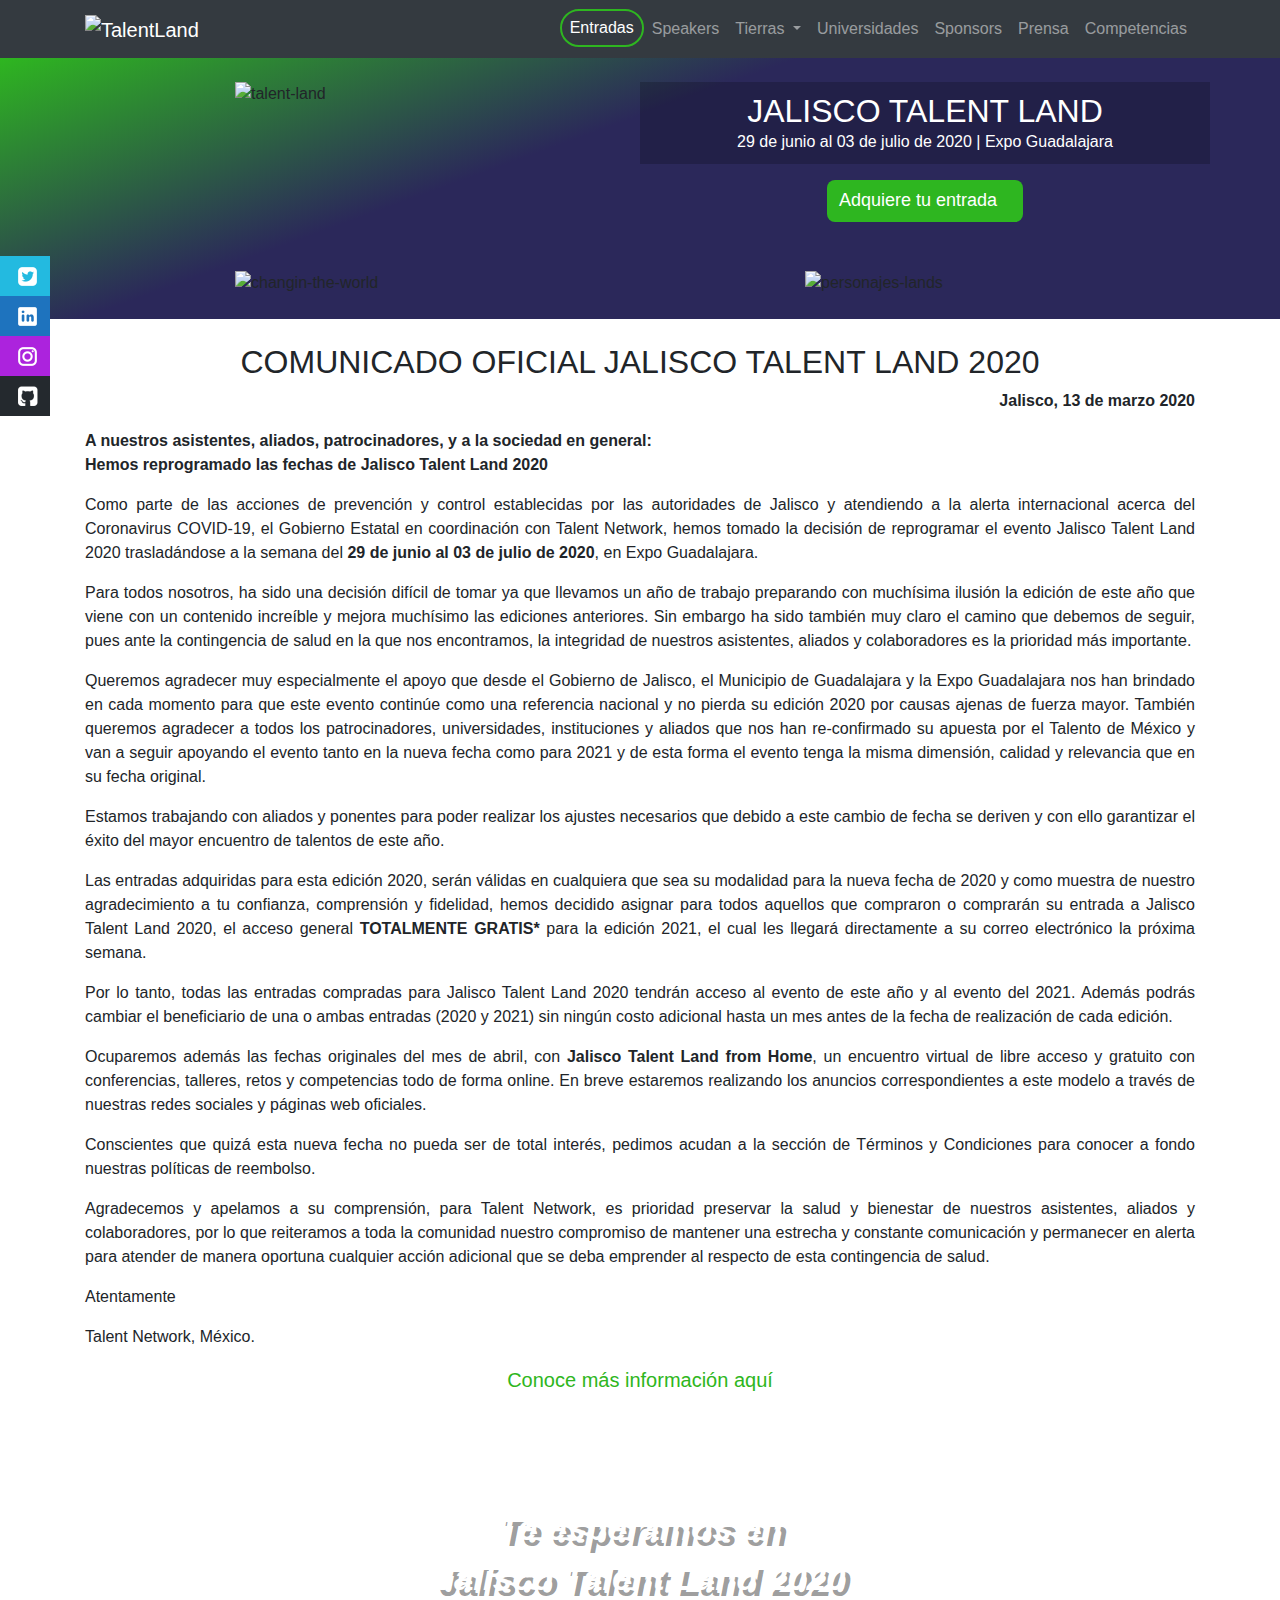
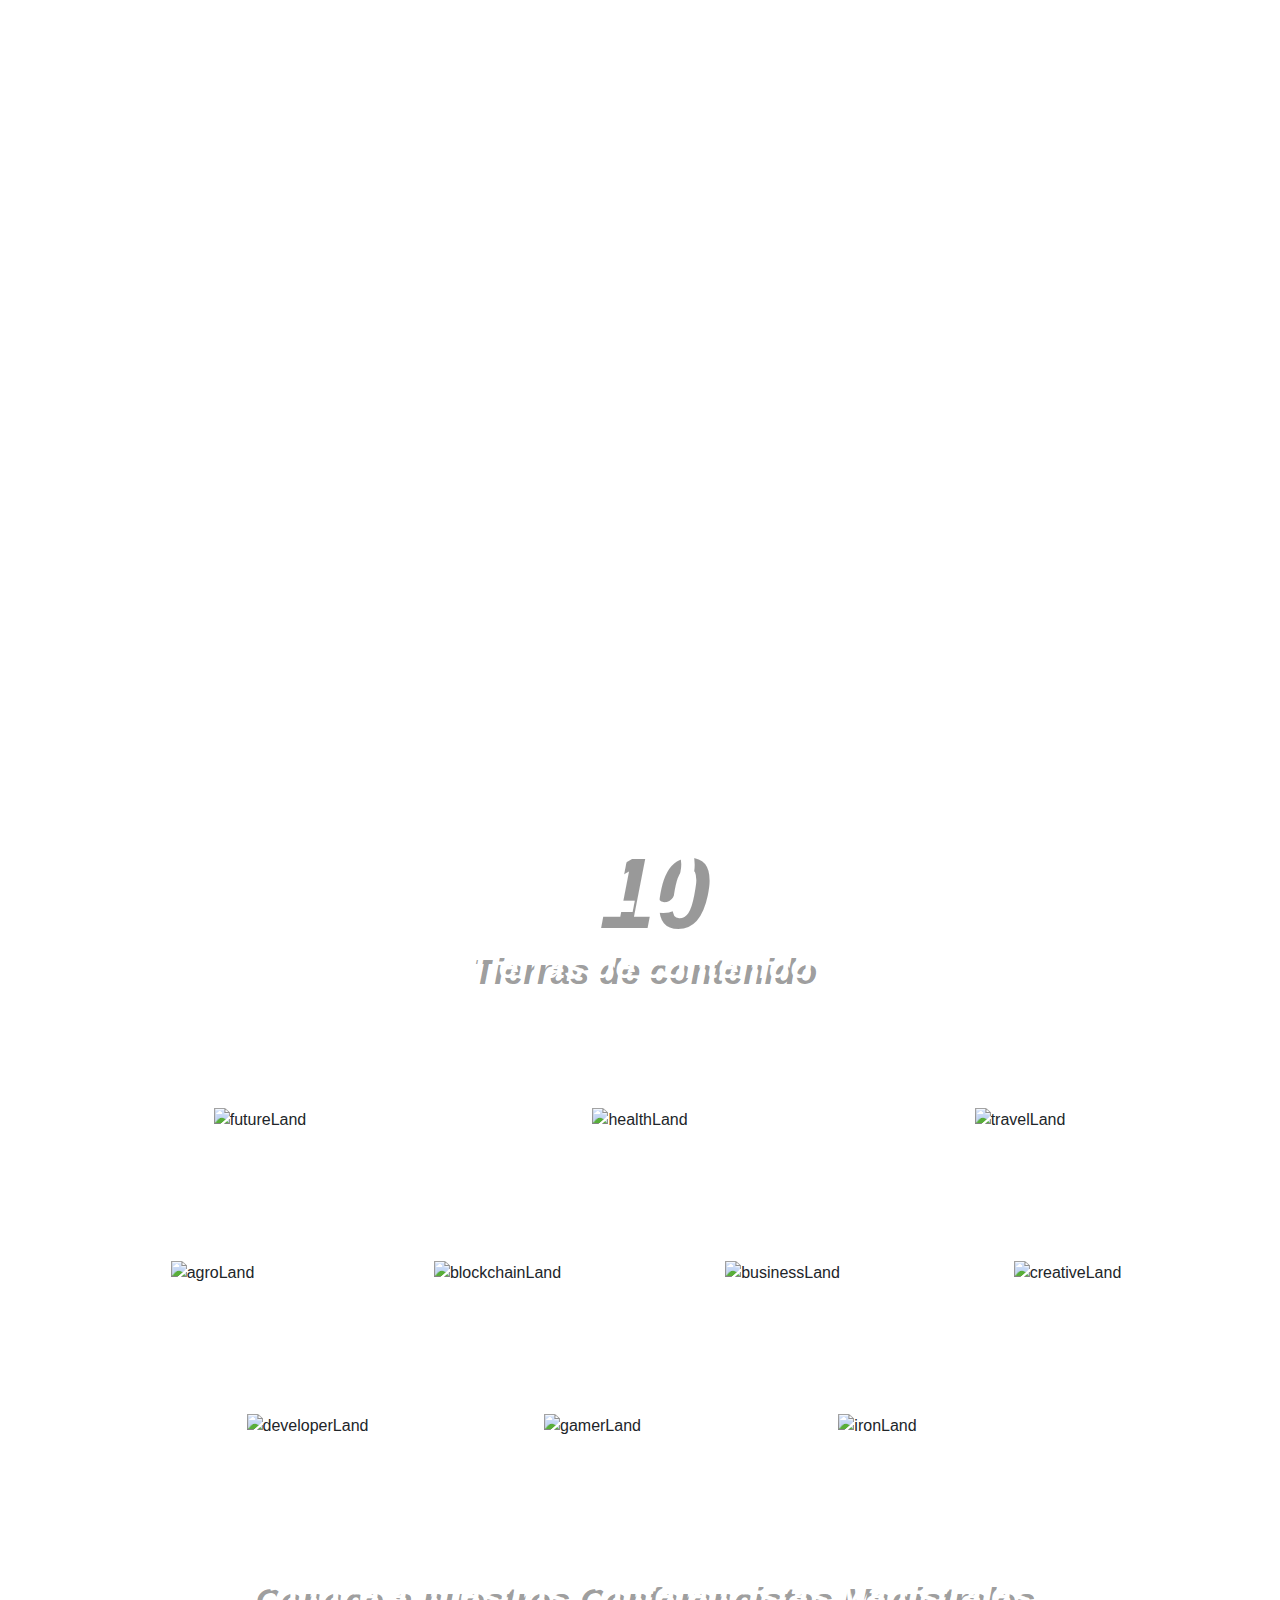
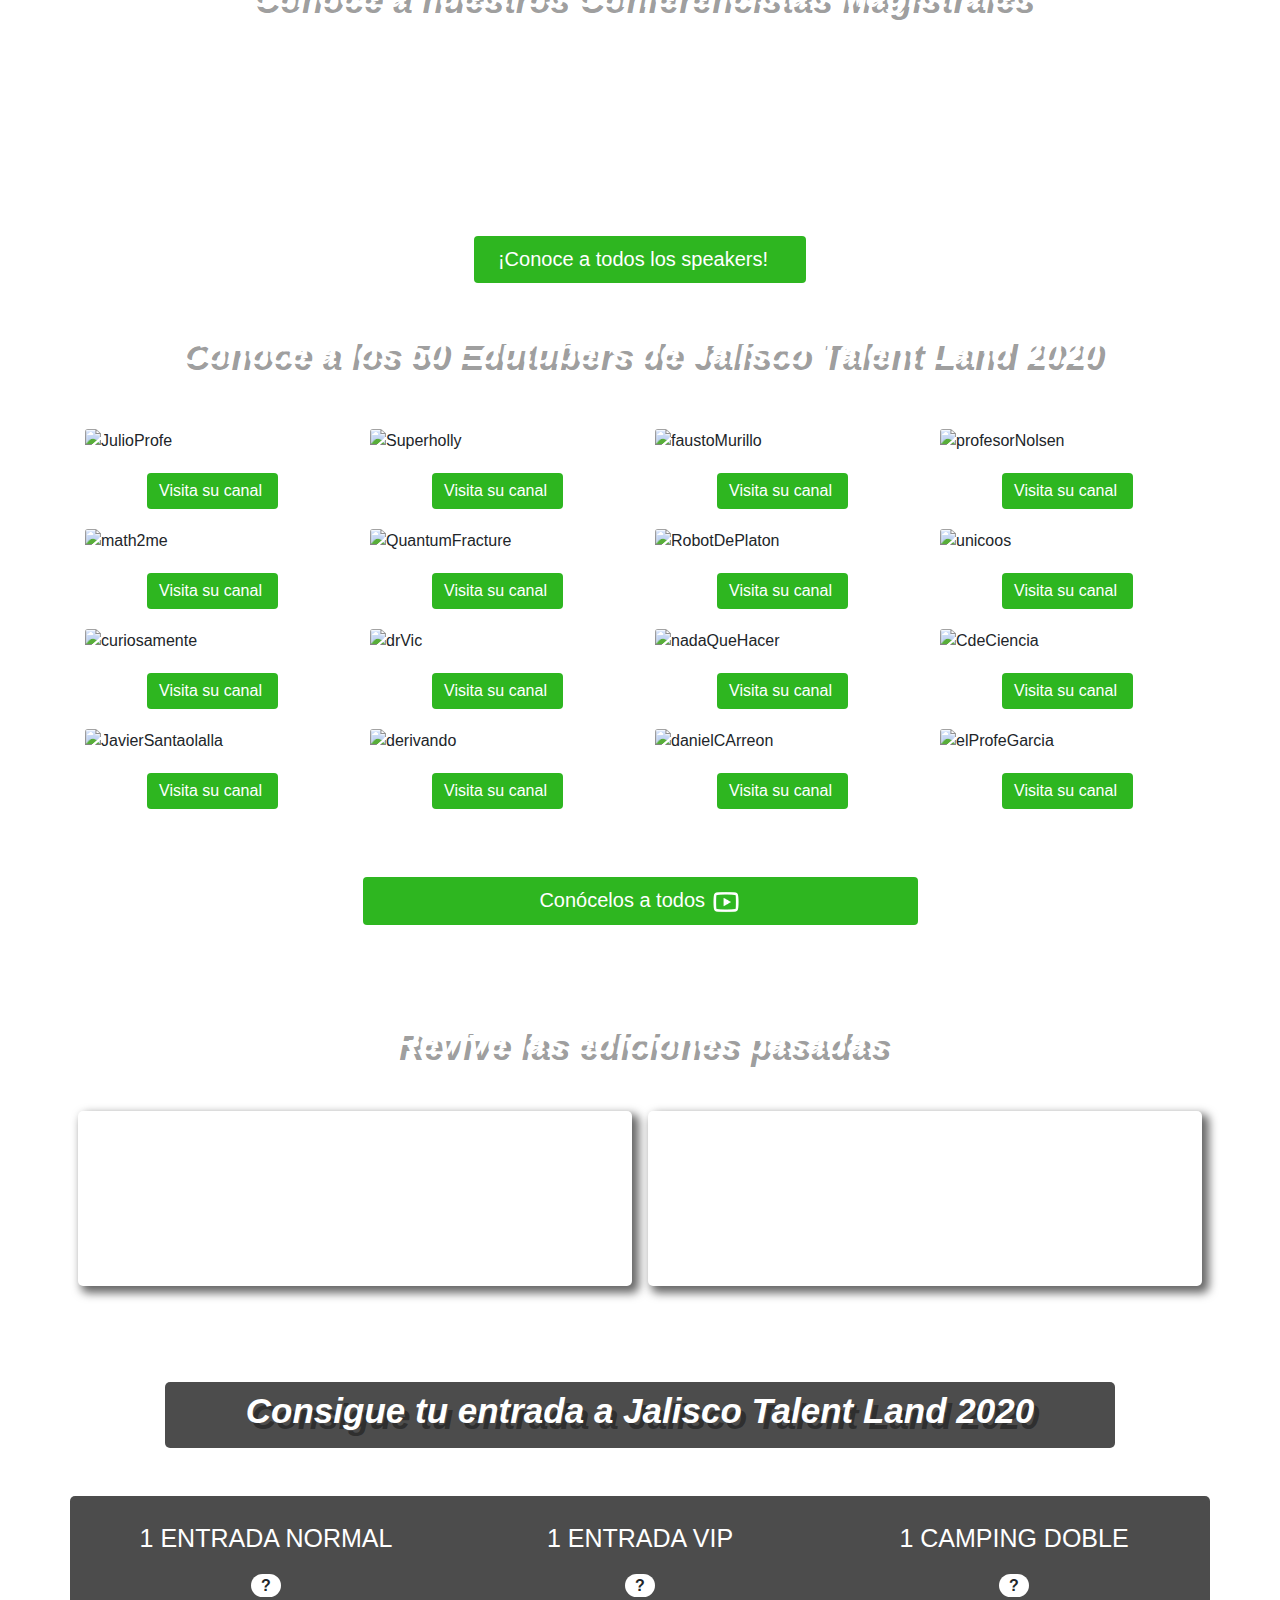
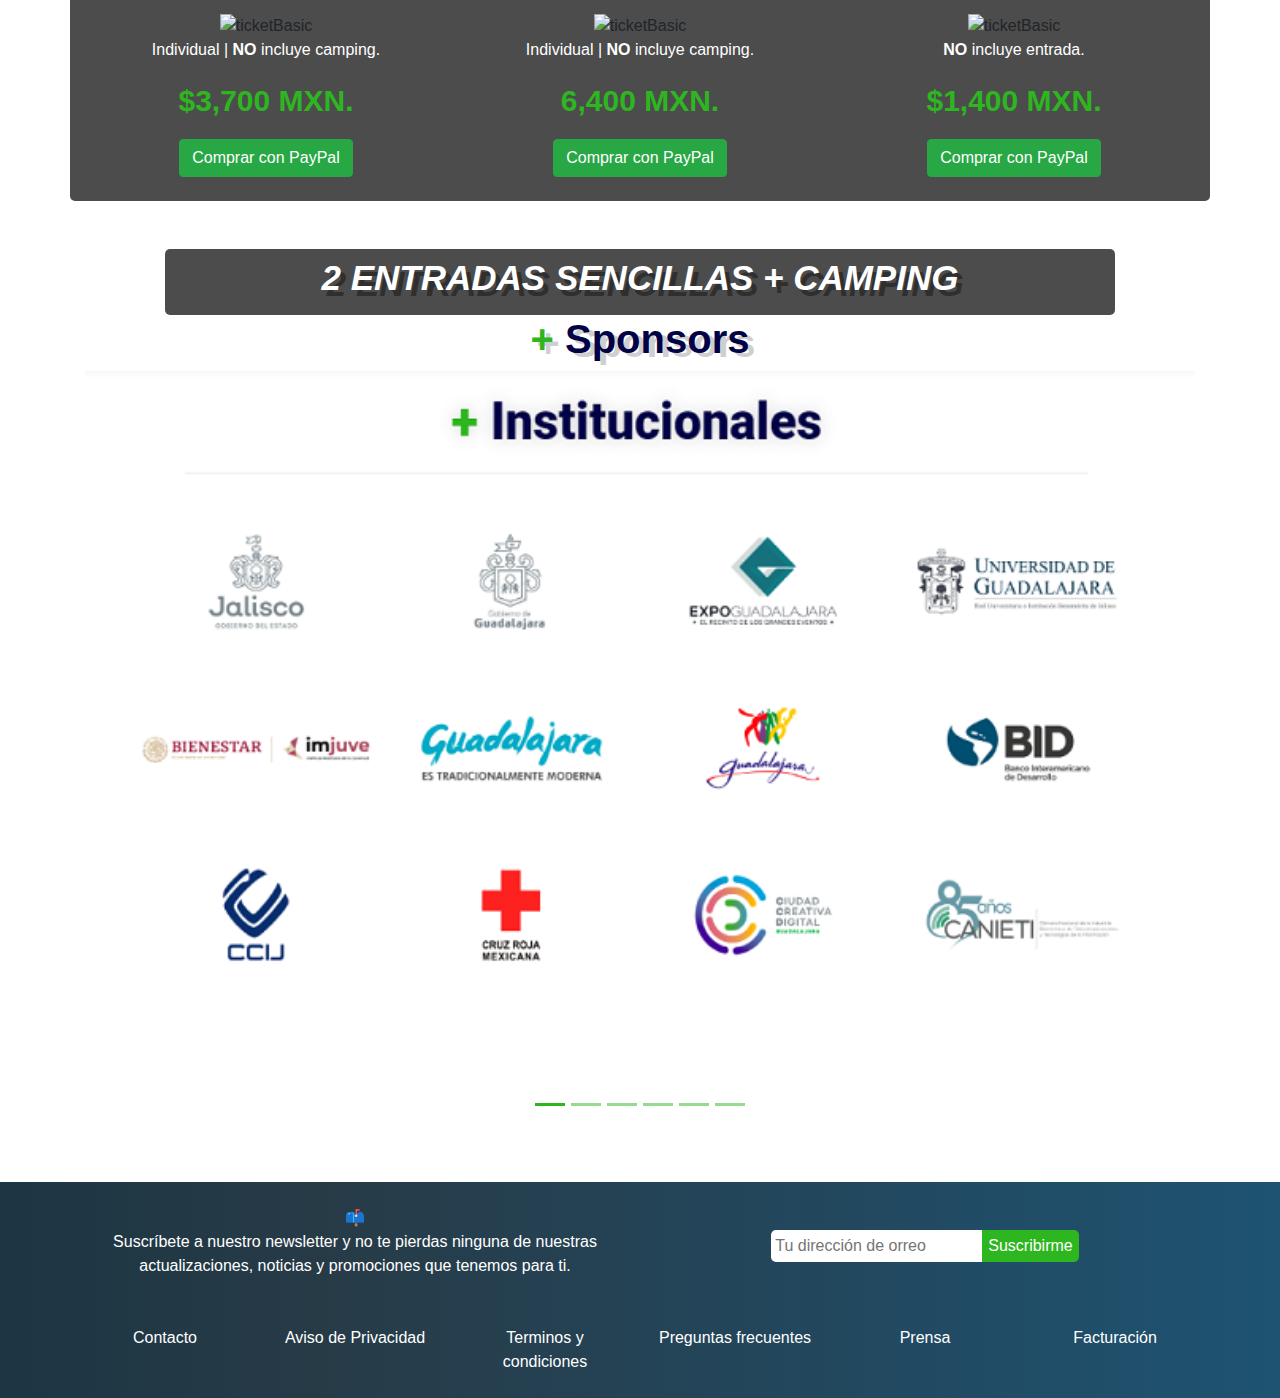
==== index.html @ e3908066 "agregando tooltip para mostrar detalles en las entradas" ====
<!doctype html>
<html lang="en">
    <head>
        <!-- Required meta tags -->
        <meta charset="utf-8">
        <meta name="viewport" content="width=device-width, initial-scale=1, shrink-to-fit=no">

        <!-- Bootstrap CSS -->
        <link rel="stylesheet" href="https://stackpath.bootstrapcdn.com/bootstrap/4.4.1/css/bootstrap.min.css" integrity="sha384-Vkoo8x4CGsO3+Hhxv8T/Q5PaXtkKtu6ug5TOeNV6gBiFeWPGFN9MuhOf23Q9Ifjh" crossorigin="anonymous">
        <link rel="stylesheet" href="./index.css">
        <link rel="icon" type="icon" href="https://www.talent-land.mx/wp-content/uploads/2019/01/favicon.png">
        <title>Talent Land</title>
    </head>
    <body>
        <!-- Header -->
        <nav class="navbar navbar-expand-lg navbar-dark bg-dark sticky-top" id="header">
            <div class="container">
                <a class="navbar-brand" href="#">
                    <img src="https://www.talent-land.mx/wp-content/uploads/2019/12/cl2019-jalisco-talent-land-2020-logo-03-350x148.png" alt="TalentLand">
                </a>
                <button class="navbar-toggler" type="button" data-toggle="collapse" data-target="#navbarSupportedContent" aria-controls="navbarSupportedContent" aria-expanded="false" aria-label="Toggle navigation">
                  <span class="navbar-toggler-icon"></span>
                </button>
              
                <div class="collapse navbar-collapse" id="navbarSupportedContent">
                    <ul class="navbar-nav ml-auto">
                        <li class="nav-item active">
                          <a class="nav-link txtEntradas" href="#comprarTickets">Entradas</a>
                        </li>
                        <li class="nav-item">
                          <a class="nav-link" href="#speakers">Speakers</a>
                        </li>
                        <li class="nav-item dropdown">
                            <a class="nav-link dropdown-toggle menuTierras" href="#tierrasContenido">
                              Tierras
                            </a>
                            <div class="dropdown-menu submenuTierras" aria-labelledby="navbarDropdown">
                              <a class="dropdown-item" href="#">Future Land</a>
                              <a class="dropdown-item" href="#">Health Land</a>
                              <a class="dropdown-item" href="#">Travel Land</a>
                              <a class="dropdown-item" href="#">Agro Land</a>
                              <a class="dropdown-item" href="#">Blockchain Land</a>
                              <a class="dropdown-item" href="#">Business Land</a>
                              <a class="dropdown-item" href="#">Creative Land</a>
                              <a class="dropdown-item" href="#">Developer Land</a>
                              <a class="dropdown-item" href="#">Gamer Land</a>
                              <a class="dropdown-item" href="#">Iron Land</a>
                            </div>
                        </li>
                        <li class="nav-item">
                            <a class="nav-link" href="#">Universidades</a>
                        </li>
                        <li class="nav-item">
                            <a class="nav-link" href="#sponsorsContainer">Sponsors</a>
                        </li>
                        <li class="nav-item">
                            <a class="nav-link" href="#">Prensa</a>
                        </li>
                        <li class="nav-item">
                            <a class="nav-link" href="#">Competencias</a>
                        </li>
                  </ul>
                </div>
            </div>
        </nav>
        <!-- /Header -->
        
        <!-- Entrada -->
        <section class="entrada">
            <div class="container">
                <div class="row py-4">
                    <div class="col 12 col-sm-12 col-md-12 col-lg-6">
                        <div class="col w-50 mx-auto">
                            <img class="w-100 imgTransform" src="https://www.talent-land.mx/wp-content/uploads/2019/12/cl2019-jalisco-talent-land-2020-logo-03-350x148.png" alt="talent-land">
                        </div>
                    </div>
                    <div class="col-sm-12 col-md-12 col-lg-6">
                        <div class="row">
                            <div class="col talentRow">
                                <h2 class="txtFooter">JALISCO TALENT LAND</h2>
                                <P class="txtFooter">29 de junio al 03 de julio de 2020 | Expo Guadalajara</P>
                            </div>
                        </div>
                        <div class="row w-100 pt-3 m-0">
                            <div class="col w-100 text-center">
                                <a href="#comprarTickets" class="btn btn-success btnVisitChanel getTicket">
                                    Adquiere tu entrada<img src="./src/icons/ticket.png" class="btnIcon ticketIcon ml-n3" alt="ticketIcon">
                                </a>
                            </div>
                        </div>
                    </div>
                </div>
                <div class="row py-4">
                    <div class="col-6">
                        <div class="col w-50 mx-auto">
                            <img class="w-100 imgTransform" src="https://www.talent-land.mx/wp-content/uploads/2020/01/tl2020-home-banner-enero-changing-the-world-01.png" alt="changin-the-world">
                        </div>
                    </div>
                    <div class="col-6 mx-auto">
                        <div class="col w-50 mx-auto">
                            <img class="w-100 imgTransform" src="https://www.talent-land.mx/wp-content/uploads/2020/01/tl2020-home-banner-enero-personajes-lands-01.png" alt="personajes-lands">
                        </div>
                    </div>
                </div>
            </div>
        </section>
        <!-- /Entrada -->
        
        <!-- Comunicado -->
        <section class="container">
            <div class="row">
                <div class="col py-4">
                    <h2 class="text-center">COMUNICADO OFICIAL JALISCO TALENT LAND 2020</h2>
                    <p class="text-right"><strong>Jalisco, 13 de marzo 2020</strong></p>
                    <p>
                        <strong>A nuestros asistentes, aliados, patrocinadores, y a la sociedad en general:</strong><br>
                        <strong>Hemos reprogramado las fechas de Jalisco Talent Land 2020</strong>
                    </p>
                    <p class="text-justify">
                        Como parte de las acciones de prevención y control establecidas por las autoridades de Jalisco y atendiendo a la alerta internacional acerca del Coronavirus COVID-19, el Gobierno Estatal en coordinación con Talent Network, hemos tomado la decisión de reprogramar el evento Jalisco Talent Land 2020 trasladándose a la semana del <strong>29 de junio al 03 de julio de 2020</strong>, en Expo Guadalajara.
                    </p>
                    <p class="text-justify">
                        Para todos nosotros, ha sido una decisión difícil de tomar ya que llevamos un año de trabajo preparando con muchísima ilusión la edición de este año que viene con un contenido increíble y mejora muchísimo las ediciones anteriores. Sin embargo ha sido también muy claro el camino que debemos de seguir, pues ante la contingencia de salud en la que nos encontramos, la integridad de nuestros asistentes, aliados y colaboradores es la prioridad más importante.
                    </p>
                    <p class="text-justify">
                        Queremos agradecer muy especialmente el apoyo que desde el Gobierno de Jalisco, el Municipio de Guadalajara y la Expo Guadalajara nos han brindado en cada momento para que este evento continúe como una referencia nacional y no pierda su edición 2020 por causas ajenas de fuerza mayor. También queremos agradecer a todos los patrocinadores, universidades, instituciones y aliados que nos han re-confirmado su apuesta por el Talento de México y van a seguir apoyando el evento tanto en la nueva fecha como para 2021 y de esta forma el evento tenga la misma dimensión, calidad y relevancia que en su fecha original.
                    </p>
                    <p class="text-justify">
                        Estamos trabajando con aliados y ponentes para poder realizar los ajustes necesarios que debido a este cambio de fecha se deriven y con ello garantizar el éxito del mayor encuentro de talentos de este año.
                    </p>
                    <p class="text-justify">Las entradas adquiridas para esta edición 2020, serán válidas en cualquiera que sea su modalidad para la nueva fecha de 2020 y como muestra de nuestro agradecimiento a tu confianza, comprensión y fidelidad, hemos decidido asignar para todos aquellos que compraron o comprarán su entrada a Jalisco Talent Land 2020, el acceso general <strong>TOTALMENTE GRATIS*</strong> para la edición 2021, el cual les llegará directamente a su correo electrónico la próxima semana.</p>
                    <p class="text-justify">
                        Por lo tanto, todas las entradas compradas para Jalisco Talent Land 2020 tendrán acceso al evento de este año y al evento del 2021. Además podrás cambiar el beneficiario de una o ambas entradas (2020 y 2021) sin ningún costo adicional hasta un mes antes de la fecha de realización de cada edición.
                    </p>
                    <p class="text-justify">
                        Ocuparemos además las fechas originales del mes de abril, con <strong>Jalisco Talent Land from Home</strong>, un encuentro virtual de libre acceso y gratuito con conferencias, talleres, retos y competencias todo de forma online. En breve estaremos realizando los anuncios correspondientes a este modelo a través de nuestras redes sociales y páginas web oficiales.
                    </p>
                    <p class="text-justify">
                        Conscientes que quizá esta nueva fecha no pueda ser de total interés, pedimos acudan a la sección de Términos y Condiciones para conocer a fondo nuestras políticas de reembolso.
                    </p>
                    <p class="text-justify">
                        Agradecemos y apelamos a su comprensión, para Talent Network, es prioridad preservar la salud y bienestar de nuestros asistentes, aliados y colaboradores, por lo que reiteramos a toda la comunidad nuestro compromiso de mantener una estrecha y constante comunicación y permanecer en alerta para atender de manera oportuna cualquier acción adicional que se deba emprender al respecto de esta contingencia de salud.
                    </p>
                    <p>Atentamente</p>
                    <p>Talent Network, México.</p>
                    <p class="text-center"><a class="infoComunicado" href="#">Conoce más información aquí</a></p>
                </div>
            </div>
        </section>
        <!-- /Comunicado -->
        
        <!---------------------------- Principal ---------------------------->
        <div class="main">

            <!-- Te esperamos -->
            <section id="teEsperamos" class="container my-4">
                <div class="row">
                    <div class="col py-5 text-center">
                        <h2 class="secondTitle">Te esperamos en</h2>
                        <h2 class="secondTitle">Jalisco Talent Land 2020</h2>
                    </div>
                </div>

                <div class="row">
                    <div class="col-12 col-md-12 col-lg-10 offset-lg-1">
                        <div class="embed-responsive embed-responsive-4by3">
                            <iframe class="embed-responsive-item" src="http://www.youtube.com/embed/xfuaPQOIZ_Q" allowfullscreen></iframe>
                        </div>
                    </div>
                </div>
            </section>
            <!-- /Te esperamos -->

            <!-- Tierras de contenido -->
            <section id="tierrasContenido" class="container my-4">
                <div class="row">
                    <div class="col py-5 text-center">
                        <h2 class="secondTitle titleBig">10</h2>
                        <h2 class="secondTitle">Tierras de contenido</h2>
                    </div>
                </div>

                <div class="row py-5">
                    <div class="col-12 col-md-12 col-lg-4 text-center my-3">
                        <img src="https://www.talent-land.mx/wp-content/uploads/2019/10/tl2020-home-land-future-b-210x310-2.png" alt="futureLand">
                    </div>
                    <div class="col-12 col-md-12 col-lg-4 text-center my-3">
                        <img src="https://www.talent-land.mx/wp-content/uploads/2019/07/tl2020-home-land-health-b-270x400.png" alt="healthLand">
                    </div>
                    <div class="col-12 col-md-12 col-lg-4 text-center my-3">
                        <img src="https://www.talent-land.mx/wp-content/uploads/2020/01/tl2020-home-land-travel-b-270x400-1.png" alt="travelLand">
                    </div>
                </div>
                <div class="row py-5">
                    <div class="col-6 col-md-4 offset-md-1 col-lg-3 offset-lg-0 text-center my-3">
                        <img class="w-100" src="https://www.talent-land.mx/wp-content/uploads/2019/07/tl2020-home-land-agro-B-210x310.png" alt="agroLand">
                    </div>
                    <div class="col-6 col-md-4 offset-md-1 col-lg-3 offset-lg-0 text-center my-3">
                        <img class="w-100" src="https://www.talent-land.mx/wp-content/uploads/2019/07/tl2020-home-land-blockchain-b-210x310.png" alt="blockchainLand">
                    </div>
                    <div class="col-6 col-md-4 offset-md-1 col-lg-3 offset-lg-0 text-center my-3">
                        <img class="w-100" src="https://www.talent-land.mx/wp-content/uploads/2019/07/tl2020-home-land-business-b-210x310.png" alt="businessLand">
                    </div>
                    <div class="col-6 col-md-4 offset-md-1 col-lg-3 offset-lg-0 text-center my-3">
                        <img class="w-100" src="https://www.talent-land.mx/wp-content/uploads/2019/07/tl2020-home-land-creative-b-210x310.png" alt="creativeLand">
                    </div>
                </div>
                <div class="row py-5">
                    <div class="col-6 col-md-4 col-lg-3 offset-lg-1 text-center my-3">
                        <img class="w-100" src="https://www.talent-land.mx/wp-content/uploads/2019/07/tl2020-home-land-developer-b-210x310.png" alt="developerLand">
                    </div>
                    <div class="col-6 col-md-4 col-lg-3 text-center my-3">
                        <img class="w-100" src="https://www.talent-land.mx/wp-content/uploads/2019/07/tl2020-home-land-gamer-b-210x310.png" alt="gamerLand">
                    </div>
                    <div class="col-6 col-md-4 col-lg-3 text-center my-3">
                        <img class="w-100" src="https://www.talent-land.mx/wp-content/uploads/2019/11/tl2020-home-land-iron-b-210x310-02.png" alt="ironLand">
                    </div>
                </div>
            </section>
            <!-- /Tierras de contenido -->

            <!-- Speakers -->
            <section id="speakers" class="container my-4">
                <!-- Conferencistas Magistrales -->
                <div class="row">
                    <div class="col py-5 text-center">
                        <h2 class="secondTitle">Conoce a nuestros Conferencistas Magistrales</h2>
                    </div>
                </div>

                <div class="row">
                    <div class="col-6 col-md-6 col-lg-3">
                        <div class="card bg-transparent border-0 text-center">
                            <a href="./src/speakers/javier-garcia-iza.html">
                                <img src="https://www.talent-land.mx/wp-content/uploads/2020/03/tl2020-speaker-main-javier-garcia-iza-350x350.jpg" class="card-img-top" alt="">
                            </a>
                            <div class="card-body pt-1 pb-4">
                                <a href="./src/speakers/javier-garcia-iza.html" class="titleSpeaker">Javier García Iza</a>
                            </div>
                        </div>
                    </div>

                    <div class="col-6 col-md-6 col-lg-3">
                        <div class="card bg-transparent border-0 text-center">
                            <a href="./src/speakers/maria-ariza.html">
                                <img src="https://www.talent-land.mx/wp-content/uploads/2020/03/tl2020-speaker-main-maria-ariza-350x350.jpg" class="card-img-top" alt="">
                            </a>
                            <div class="card-body pt-1 pb-4">
                                <a href="./src/speakers/maria-ariza.html" class="titleSpeaker">María Ariza</a>
                            </div>
                        </div>                        
                    </div>
                    
                    <div class="col-6 col-md-6 col-lg-3">
                        <div class="card bg-transparent border-0 text-center">
                            <a href="./src/speakers/fidel-vaca.html">
                                <img src="https://www.talent-land.mx/wp-content/uploads/2020/03/tl2020-speaker-main-fidel-vaca-350x350.jpg" class="card-img-top" alt="">
                            </a>
                            <div class="card-body pt-1 pb-4">
                                <a href="./src/speakers/fidel-vaca.html" class="titleSpeaker">Fidel Vaca</a>
                            </div>
                        </div>                        
                    </div>
                    
                    <div class="col-6 col-md-6 col-lg-3">
                        <div class="card bg-transparent border-0 text-center">
                            <a href="./src/speakers/fredy-vega.html">
                                <img src="https://www.talent-land.mx/wp-content/uploads/2020/03/tl2020-speaker-main-freddy-vega-350x350.jpg" class="card-img-top" alt="">
                            </a>
                            <div class="card-body pt-1 pb-4">
                                <a href="./src/speakers/fredy-vega.html" class="titleSpeaker">Freddy Vega</a>
                            </div>
                        </div>    
                    </div>
                </div>

                <div class="row">
                    <div class="col-6 col-md-6 col-lg-3">
                        <div class="card bg-transparent border-0 text-center">
                            <a href="./src/speakers/karla-gongora.html">
                                <img src="https://www.talent-land.mx/wp-content/uploads/2020/03/tl2020-speaker-main-karla-gongora-350x350.jpg" class="card-img-top" alt="">
                            </a>
                            <div class="card-body pt-1 pb-4">
                                <a href="./src/speakers/karla-gongora.html" class="titleSpeaker">Karla Góngora</a>
                            </div>
                        </div>
                    </div>

                    <div class="col-6 col-md-6 col-lg-3">
                        <div class="card bg-transparent border-0 text-center">
                            <a href="./src/speakers/luisito-comunica.html">
                                <img src="https://www.talent-land.mx/wp-content/uploads/2020/02/tl2020-speaker-main-luisito-comunica-03-350x350.jpg" class="card-img-top" alt="">
                            </a>
                            <div class="card-body pt-1 pb-4">
                                <a href="./src/speakers/luisito-comunica.html" class="titleSpeaker">Luisito Comunica</a>
                            </div>
                        </div>                        
                    </div>
                    
                    <div class="col-6 col-md-6 col-lg-3">
                        <div class="card bg-transparent border-0 text-center">
                            <a href="./src/speakers/diana-davila.html">
                                <img src="https://www.talent-land.mx/wp-content/uploads/2020/02/tl2020-speaker-main-diana-davila-350x350.jpg" class="card-img-top" alt="">
                            </a>
                            <div class="card-body pt-1 pb-4">
                                <a href="./src/speakers/diana-davila.html" class="titleSpeaker">Diana Dávila</a>
                            </div>
                        </div>                        
                    </div>
                    
                    <div class="col-6 col-md-6 col-lg-3">
                        <div class="card bg-transparent border-0 text-center">
                            <a href="./src/speakers/asier-arranz.html">
                                <img src="https://www.talent-land.mx/wp-content/uploads/2020/02/tl2020-speaker-main-asier-arranz-350x350.jpg" class="card-img-top" alt="">
                            </a>
                            <div class="card-body pt-1 pb-4">
                                <a href="./src/speakers/asier-arranz.html" class="titleSpeaker">Asier Arranz</a>
                            </div>
                        </div>    
                    </div>
                </div>

                <div class="row">
                    <div class="col text-center">
                        <a href="#speaker" class="btn btn-success px-4 py-2 btnVisitChanel titleSpeaker">
                            ¡Conoce a todos los speakers!<img src="./src/icons/micro.png" class="speakerIcon btnIcon ml-n3" alt="MicrophoneIcon">
                        </a>
                    </div>
                </div>
                <!-- /Conferencistas Magistrales -->
                
                <!-- Edutubers -->
                <div class="row">
                    <div class="col py-5 text-center">
                        <h2 class="secondTitle">Conoce a los 50 Edutubers de Jalisco Talent Land 2020</h2>
                    </div>
                </div>

                <div class="row">
                    <div class="col-6 col-md-6 col-lg-3">
                        <div class="card border-0 bg-transparent">
                            <img src="https://www.talent-land.mx/wp-content/uploads/2019/12/tl2020-home-edutubers-julioprofe-03-350x350.png" class="card-img-top" alt="JulioProfe">
                            <div class="card-body text-center">
                                <a href="#" class="btn btn-success btnVisitChanel">
                                    Visita su canal<img src="./src/icons/play.png" class="btnIcon playIcon ml-n3" alt="btnIcon">
                                </a>
                            </div>
                        </div>
                    </div>

                    <div class="col-6 col-md-6 col-lg-3">
                        <div class="card border-0 bg-transparent">
                            <img src="https://www.talent-land.mx/wp-content/uploads/2020/01/tl2020-home-edutubers-superholly-350x350.png" class="card-img-top" alt="Superholly">
                            <div class="card-body text-center">
                                <a href="#" class="btn btn-success btnVisitChanel">
                                    Visita su canal<img src="./src/icons/play.png" class="btnIcon playIcon ml-n3" alt="btnIcon">
                                </a>
                            </div>
                        </div>
                    </div>

                    <div class="col-6 col-md-6 col-lg-3">
                        <div class="card border-0 bg-transparent">
                            <img src="https://www.talent-land.mx/wp-content/uploads/2019/12/tl2020-home-edutubers-profesor-fausto-murillo-350x350.png" class="card-img-top" alt="faustoMurillo">
                            <div class="card-body text-center">
                                <a href="#" class="btn btn-success btnVisitChanel">
                                    Visita su canal<img src="./src/icons/play.png" class="btnIcon playIcon ml-n3" alt="btnIcon">
                                </a>
                            </div>
                        </div>
                    </div>

                    <div class="col-6 col-md-6 col-lg-3">
                        <div class="card border-0 bg-transparent">
                            <img src="https://www.talent-land.mx/wp-content/uploads/2019/12/tl2020-home-edutubers-profesor-noslen-01-350x350.png" class="card-img-top" alt="profesorNolsen">
                            <div class="card-body text-center">
                                <a href="#" class="btn btn-success btnVisitChanel">
                                    Visita su canal<img src="./src/icons/play.png" class="btnIcon playIcon ml-n3" alt="btnIcon">
                                </a>
                            </div>
                        </div>
                    </div>
                </div>

                <div class="row">
                    <div class="col-6 col-md-6 col-lg-3">
                        <div class="card border-0 bg-transparent">
                            <img src="https://www.talent-land.mx/wp-content/uploads/2019/12/tl2020-home-edutubers-math2me-01-350x350.png" class="card-img-top" alt="math2me">
                            <div class="card-body text-center">
                                <a href="#" class="btn btn-success btnVisitChanel">
                                    Visita su canal<img src="./src/icons/play.png" class="btnIcon playIcon ml-n3" alt="btnIcon">
                                </a>
                            </div>
                        </div>
                    </div>

                    <div class="col-6 col-md-6 col-lg-3">
                        <div class="card border-0 bg-transparent">
                            <img src="https://www.talent-land.mx/wp-content/uploads/2019/12/tl2020-home-edutubers-quantum-fracture-01-350x350.png" class="card-img-top" alt="QuantumFracture">
                            <div class="card-body text-center">
                                <a href="#" class="btn btn-success btnVisitChanel">
                                    Visita su canal<img src="./src/icons/play.png" class="btnIcon playIcon ml-n3" alt="btnIcon">
                                </a>
                            </div>
                        </div>
                    </div>

                    <div class="col-6 col-md-6 col-lg-3">
                        <div class="card border-0 bg-transparent">
                            <img src="https://www.talent-land.mx/wp-content/uploads/2019/12/tl2020-home-edutubers-robot-de-platon-02-350x350.png" class="card-img-top" alt="RobotDePlaton">
                            <div class="card-body text-center">
                                <a href="#" class="btn btn-success btnVisitChanel">
                                    Visita su canal<img src="./src/icons/play.png" class="btnIcon playIcon ml-n3" alt="btnIcon">
                                </a>
                            </div>
                        </div>
                    </div>

                    <div class="col-6 col-md-6 col-lg-3">
                        <div class="card border-0 bg-transparent">
                            <img src="https://www.talent-land.mx/wp-content/uploads/2019/12/tl2020-home-edutubers-unicoos-350x350.png" class="card-img-top" alt="unicoos">
                            <div class="card-body text-center">
                                <a href="#" class="btn btn-success btnVisitChanel">
                                    Visita su canal<img src="./src/icons/play.png" class="btnIcon playIcon ml-n3" alt="btnIcon">
                                </a>
                            </div>
                        </div>
                    </div>
                </div>

                <div class="row">
                    <div class="col-6 col-md-6 col-lg-3">
                        <div class="card border-0 bg-transparent">
                            <img src="https://www.talent-land.mx/wp-content/uploads/2019/12/tl2020-home-edutubers-curiosamente-01-350x350.png" class="card-img-top" alt="curiosamente">
                            <div class="card-body text-center">
                                <a href="#" class="btn btn-success btnVisitChanel">
                                    Visita su canal<img src="./src/icons/play.png" class="btnIcon playIcon ml-n3" alt="btnIcon">
                                </a>
                            </div>
                        </div>
                    </div>

                    <div class="col-6 col-md-6 col-lg-3">
                        <div class="card border-0 bg-transparent">
                            <img src="https://www.talent-land.mx/wp-content/uploads/2019/12/tl2020-home-edutubers-dr-vic-01-350x350.png" class="card-img-top" alt="drVic">
                            <div class="card-body text-center">
                                <a href="#" class="btn btn-success btnVisitChanel">
                                    Visita su canal<img src="./src/icons/play.png" class="btnIcon playIcon ml-n3" alt="btnIcon">
                                </a>
                            </div>
                        </div>
                    </div>

                    <div class="col-6 col-md-6 col-lg-3">
                        <div class="card border-0 bg-transparent">
                            <img src="https://www.talent-land.mx/wp-content/uploads/2019/12/tl2020-home-edutubers-nada-que-hacer-01-350x350.png" class="card-img-top" alt="nadaQueHacer">
                            <div class="card-body text-center">
                                <a href="#" class="btn btn-success btnVisitChanel">
                                    Visita su canal<img src="./src/icons/play.png" class="btnIcon playIcon ml-n3" alt="btnIcon">
                                </a>
                            </div>
                        </div>
                    </div>

                    <div class="col-6 col-md-6 col-lg-3">
                        <div class="card border-0 bg-transparent">
                            <img src="https://www.talent-land.mx/wp-content/uploads/2019/12/tl2020-home-edutubers-cdeciencia-01-350x350.png" class="card-img-top" alt="CdeCiencia">
                            <div class="card-body text-center">
                                <a href="#" class="btn btn-success btnVisitChanel">
                                    Visita su canal<img src="./src/icons/play.png" class="btnIcon playIcon ml-n3" alt="btnIcon">
                                </a>
                            </div>
                        </div>
                    </div>
                </div>

                <div class="row">
                    <div class="col-6 col-md-6 col-lg-3">
                        <div class="card border-0 bg-transparent">
                            <img src="https://www.talent-land.mx/wp-content/uploads/2019/12/tl2020-home-edutubers-javier-santaolalla-01-350x350.png" class="card-img-top" alt="JavierSantaolalla">
                            <div class="card-body text-center">
                                <a href="#" class="btn btn-success btnVisitChanel">
                                    Visita su canal<img src="./src/icons/play.png" class="btnIcon playIcon ml-n3" alt="btnIcon">
                                </a>
                            </div>
                        </div>
                    </div>

                    <div class="col-6 col-md-6 col-lg-3">
                        <div class="card border-0 bg-transparent">
                            <img src="https://www.talent-land.mx/wp-content/uploads/2019/12/tl2020-home-edutubers-derivando-00-350x350.png" class="card-img-top" alt="derivando">
                            <div class="card-body text-center">
                                <a href="#" class="btn btn-success btnVisitChanel">
                                    Visita su canal<img src="./src/icons/play.png" class="btnIcon playIcon ml-n3" alt="btnIcon">
                                </a>
                            </div>
                        </div>
                    </div>

                    <div class="col-6 col-md-6 col-lg-3">
                        <div class="card border-0 bg-transparent">
                            <img src="https://www.talent-land.mx/wp-content/uploads/2019/12/tl2020-home-edutubers-daniel-carreon-01-350x350.png" class="card-img-top" alt="danielCArreon">
                            <div class="card-body text-center">
                                <a href="#" class="btn btn-success btnVisitChanel">
                                    Visita su canal<img src="./src/icons/play.png" class="btnIcon playIcon ml-n3" alt="btnIcon">
                                </a>
                            </div>
                        </div>
                    </div>

                    <div class="col-6 col-md-6 col-lg-3">
                        <div class="card border-0 bg-transparent">
                            <img src="https://www.talent-land.mx/wp-content/uploads/2019/12/tl2020-home-edutubers-el-profe-garcia-01-350x350.png" class="card-img-top" alt="elProfeGarcia">
                            <div class="card-body text-center">
                                <a href="#" class="btn btn-success btnVisitChanel">
                                    Visita su canal<img src="./src/icons/play.png" class="btnIcon playIcon ml-n3" alt="btnIcon">
                                </a>
                            </div>
                        </div>
                    </div>
                </div>

                <div class="row">
                    <div class="col my-5 text-center">
                        <a href="#" class="btn btn-success w-50 px-4 py-2 btnVisitChanel titleSpeaker">Conócelos a todos <img src="./src/icons/youtube.png" class="speakerIcon" alt="youtubeIcon"></a>
                    </div>
                </div>
            </section>
            <!-- Edutubers -->
            <!-- Speakers -->

            <!-- Ediciones pasadas -->
            <section class="container py-4">
                <div class="row">
                    <div class="col text-center">
                        <h2 class="secondTitle">Revive las ediciones pasadas</h2>
                    </div>
                </div>

                <div class="row py-4 ediciones__row">
                    <div class="col-12 col-md-12 col-lg-6 px-2 pt-3 ediciones__col">
                        <div class="edicion18">
                            <a href="./src/notFound/notFound.html" class="text-center edicion">
                                <div class="ediciontxt">Edicion</br>2018</div>
                            </a>
                        </div>
                    </div>
                    <div class="col-12 col-md-12 col-lg-6 px-2 pt-3 ediciones__col">
                        <div class="edicion19">
                            <a href="./src/notFound/notFound.html" class="text-center edicion">
                                <div class="ediciontxt">Edicion</br>2019</div>
                            </a>
                        </div>
                    </div>
                </div>
            </section>
            <!-- /Ediciones pasadas -->
            
            <!-- Información Tickets -->
            <section id="comprarTickets">
                <div class="container">
                    <div class="row pt-5">
                        <div class="col-10 offset-1 text-center container__getTicket p-2">
                            <h2 class="secondTitle">Consigue tu entrada a Jalisco Talent Land 2020</h2>
                        </div>
                    </div>
                    <div class="row  pt-5">
                        <div class="col container__getTicket p-4">
                            <div class="row">

                                <div class="col-12 col-md-4">
                                    <div class="row">
                                        <div class="col text-center">
                                            <p class="titleCostos">1 ENTRADA NORMAL</p>
                                        </div>
                                    </div>
                                    <div class="row">
                                        <div class="col text-center">
                                            <p>
                                                <abbr class="tooltip_underline" data-toggle="tooltip" data-placement="bottom" title="
                                                    ✔️Entrada al recinto Expo Guadalajara 5 días 24 horas. 
                                                    ✔️Podrás salir y entrar las veces que desees.
                                                    ✔️WiFi de 2 bandas (2 ghz y 5 ghz) para 2 dispositivos en todo el sitio.
                                                    ✔️Poder participar en TODOS los talleres, concursos, conferencias y actividades las 24 horas del día.
                                                    ✔️Visita a los stands de toda la zona de exposición.
                                                    ❌NO incluye camping.">
                                                    <span class="infoCostos">
                                                        <strong>
                                                            ?
                                                        </strong>
                                                    </span>
                                                </abbr>
                                            </p>
                                        </div>
                                    </div>
                                    <div class="row">
                                        <div class="col text-center">
                                            <img src="https://www.talent-land.mx/wp-content/uploads/2019/12/tl2020-home-icono-entrada-normal.png" alt="ticketBasic">
                                        </div>
                                    </div>
                                    <div class="row">
                                        <div class="col text-center">
                                            <p class="txtCostos">Individual | <strong>NO</strong> incluye camping.</p>
                                        </div>
                                    </div>
                                    <div class="row">
                                        <div class="col text-center">
                                            <p class="precio">$3,700 MXN.</p>
                                        </div>
                                    </div>
                                    <div class="row">
                                        <div class="col text-center">
                                            <a href="#" class="btn btn-success">Comprar con PayPal</a>
                                        </div>
                                    </div>
                                </div>

                                <div class="col-12 col-md-4">
                                    <div class="row">
                                        <div class="col text-center">
                                            <p class="titleCostos">1 ENTRADA VIP</p>
                                        </div>
                                    </div>
                                    <div class="row">
                                        <div class="col text-center">
                                            <p>
                                                <abbr class="tooltip_underline" data-toggle="tooltip" data-placement="bottom" title="
                                                    ✔️Welcome Pack con mochila oficial, pack de stickers y regalos de sponsors.
                                                    ✔️Acceso exclusivo al evento por entrada de Av. De las Rosas.
                                                    ✔️Acceso especial VIP al camping los dos primeros días.
                                                    ✔️Lugares preferentes en las primeras filas de los escenarios oficiales (hasta 5 minutos antes de cada ponencia).
                                                    ✔️Fila especial con preferencia para firmas y fotos con speakers.
                                                    ✔️Inscripción preferente a torneos de GamerLand.
                                                    ✔️Inscripción preferente en Talent Match.">
                                                    <span class="infoCostos">
                                                        <strong>
                                                            ?
                                                        </strong>
                                                    </span>
                                                </abbr>
                                            </p>
                                        </div>
                                    </div>
                                    <div class="row">
                                        <div class="col text-center">
                                            <img src="https://www.talent-land.mx/wp-content/uploads/2019/12/tl2020-home-icono-entrada-vip.png" alt="ticketBasic">
                                        </div>
                                    </div>
                                    <div class="row">
                                        <div class="col text-center">
                                            <p class="txtCostos">Individual | <strong>NO</strong> incluye camping.</p>
                                        </div>
                                    </div>
                                    <div class="row">
                                        <div class="col text-center">
                                            <p class="precio">6,400 MXN.</p>
                                        </div>
                                    </div>
                                    <div class="row">
                                        <div class="col text-center">
                                            <a href="#" class="btn btn-success">Comprar con PayPal</a>
                                        </div>
                                    </div>
                                </div>

                                <div class="col-12 col-md-4">
                                    <div class="row">
                                        <div class="col text-center">
                                            <p class="titleCostos">1 CAMPING DOBLE</p>
                                        </div>
                                    </div>
                                    <div class="row text-center">
                                        <div class="col">
                                            <p>
                                                <abbr class="tooltip_underline" data-toggle="tooltip" data-placement="bottom" title="
                                                    ✔️Acceso a regaderas.
                                                    ✔️Una casa de campaña individual o compartida para dormir en el recinto (Ambas personas deberán comprar la entrada individual a Talent Land, sólo uno de ustedes debe comprar el camping para compartirlo).
                                                    ❗El espacio será asignado en sitio con estricto orden de llegada.">
                                                    <span class="infoCostos">
                                                        <strong>
                                                            ?
                                                        </strong>
                                                    </span>
                                                </abbr>
                                            </p>
                                        </div>
                                    </div>
                                    <div class="row">
                                        <div class="col text-center">
                                            <img src="https://www.talent-land.mx/wp-content/uploads/2019/12/tl2020-home-icono-camping.png" alt="ticketBasic">
                                        </div>
                                    </div>
                                    <div class="row">
                                        <div class="col text-center">
                                            <p class="txtCostos"><strong>NO</strong> incluye entrada.</p>
                                        </div>
                                    </div>
                                    <div class="row">
                                        <div class="col text-center">
                                            <p class="precio">$1,400 MXN.</p>
                                        </div>
                                    </div>
                                    <div class="row">
                                        <div class="col text-center">
                                            <a href="#" class="btn btn-success">Comprar con PayPal</a>
                                        </div>
                                    </div>
                                </div>

                            </div>
                        </div>
                    </div>

                    <div class="row pt-5">
                        <div class="col-10 offset-1 text-center container__getTicket p-2">
                            <h2 class="secondTitle">2 ENTRADAS SENCILLAS + CAMPING</h2>
                        </div>
                    </div>
                </div>
            </section>
            <!-- /Información Tickets -->
        </div>
        <!---------------------------- /Principal ---------------------------->

        <!-- Carousel-->
        <section class="container" id="sponsorsContainer">
            <h3 class="titleSponsors">
                <span class="plus">+</span>
                Sponsors
            </h3>
            <div id="carouselExampleIndicators" class="carousel slide" data-ride="carousel" data-pause="flase">
                <ol class="carousel-indicators">
                    <li data-target="#carouselExampleIndicators" data-slide-to="0" class="active"></li>
                    <li data-target="#carouselExampleIndicators" data-slide-to="1"></li>
                    <li data-target="#carouselExampleIndicators" data-slide-to="2"></li>
                    <li data-target="#carouselExampleIndicators" data-slide-to="3"></li>
                    <li data-target="#carouselExampleIndicators" data-slide-to="4"></li>
                    <li data-target="#carouselExampleIndicators" data-slide-to="5"></li>
                </ol>
                <div class="carousel-inner">
                    <div class="carousel-item active">
                        <img src="./src/img/sponsors1.png" class="d-block w-100" alt="Sponsors">
                    </div>
                    <div class="carousel-item">
                        <img src="./src/img/sponsors2.png" class="d-block w-100" alt="Sponsors">
                    </div>
                    <div class="carousel-item">
                        <img src="./src/img/sponsors3.png" class="d-block w-100" alt="Sponsors">
                    </div>
                    <div class="carousel-item">
                        <img src="./src/img/sponsors4.png" class="d-block w-100" alt="Sponsors">
                    </div>
                    <div class="carousel-item">
                        <img src="./src/img/sponsors5.png" class="d-block w-100" alt="Sponsors">
                    </div>
                    <div class="carousel-item">
                        <img src="./src/img/sponsors6.png" class="d-block w-100" alt="Sponsors">
                    </div>
                </div>
            </div>
        </section>
        <!-- /Carousel-->

        <!--  Social -->
        <section class="social">
            <div class="socialDiv socialTW">
                <a href="https://twitter.com/JuanGaybre" class="w-100 text-right">
                    <img class="socialImg" src="./src/icons/tw.png" alt="twitter">
                </a>
            </div>
            <div class="socialDiv socialLK">
                <a href="https://www.linkedin.com/in/juangaybre/" class="w-100 text-right">
                    <img class="socialImg" src="./src/icons/lk.png" alt="linkedIn">
                </a>
            </div>
            <div class="socialDiv socialIG">
                <a href="https://www.instagram.com/juangaybre/" class="w-100 text-right">
                    <img class="socialImg" src="./src/icons/ig.png" alt="instagram">
                </a>
            </div>
            <div class="socialDiv socialGH">
                <a href="https://github.com/Gaybre" class="w-100 text-right">
                    <img class="socialImg" src="./src/icons/gh.png" alt="github">
                </a>
            </div>
        </section>
        <!-- /Social -->

        <!-- Footer -->
        <footer id="footer" class="pb-4 pt-4">
            <div class="container">
                <div class="row pb-5">
                    <div class="col-12 col-lg-6">
                        <p class="txtFooter">📫</br> Suscríbete a nuestro newsletter y no te pierdas ninguna de nuestras actualizaciones, noticias y promociones que tenemos para ti.</p>
                    </div>
                    <div class="col-12 col-lg-6 mt-4 footerSuscribe">
                        <input type="text" class="p-1 txtSuscribe" placeholder="Tu dirección de orreo">
                        <button class="py-1 ml-n1 btnSuscribe">Suscribirme</button>
                    </div>
                </div>
                <div class="row text-center">
                    <div class="col-12 col-md-6 col-lg">
                        <a href="./src/notFound/notFound.html">Contacto</a>
                    </div>
                    <div class="col-12 col-md-6 col-lg">
                        <a href="./src/notFound/notFound.html">Aviso de Privacidad</a>
                    </div>
                    <div class="col-12 col-md-6 col-lg">
                        <a href="./src/notFound/notFound.html">Terminos y condiciones</a>
                    </div>
                    <div class="col-12 col-md-6 col-lg">
                        <a href="./src/notFound/notFound.html">Preguntas frecuentes</a>
                    </div>
                    <div class="col-12 col-md-6 col-lg">
                        <a href="./src/notFound/notFound.html">Prensa</a>
                    </div>
                    <div class="col-12 col-md-6 col-lg">
                        <a href="./src/notFound/notFound.html">Facturación</a>
                    </div>
                </div>
            </div>
        </footer>
        <!-- /Footer -->

        <!-- Optional JavaScript -->
        <!-- jQuery first, then Popper.js, then Bootstrap JS -->
        <script src="https://code.jquery.com/jquery-3.4.1.slim.min.js" integrity="sha384-J6qa4849blE2+poT4WnyKhv5vZF5SrPo0iEjwBvKU7imGFAV0wwj1yYfoRSJoZ+n" crossorigin="anonymous"></script>
        <script src="https://cdn.jsdelivr.net/npm/popper.js@1.16.0/dist/umd/popper.min.js" integrity="sha384-Q6E9RHvbIyZFJoft+2mJbHaEWldlvI9IOYy5n3zV9zzTtmI3UksdQRVvoxMfooAo" crossorigin="anonymous"></script>
        <script src="https://stackpath.bootstrapcdn.com/bootstrap/4.4.1/js/bootstrap.min.js" integrity="sha384-wfSDF2E50Y2D1uUdj0O3uMBJnjuUD4Ih7YwaYd1iqfktj0Uod8GCExl3Og8ifwB6" crossorigin="anonymous"></script>
        <script src="./index.js"></script>
    </body>
</html>
---- index.css ----
#header img {
    width: 150px;
}
.txtEntradas {
    border: 2px solid #2EB620;
    border-radius: 25px;
    padding: 5px;
    text-align: center;
}
.menuTierras:hover ~ .submenuTierras {
    display: block;
}
.submenuTierras:hover {
    display: block;
}

/*---------- Social ------------*/
.social {
    width: 70px;
    position: fixed;
    top: 0;
    margin-top: 20%;
    margin-left: -20px;
}
.socialDiv {
    height: 40px;
    display: flex;
    align-items: center;
    justify-content: flex-end;
    transition: 250ms;
}
.socialDiv:hover {
    transform: translate(15px,0);
}
.socialTW {
    background: #23bae0;
}
.socialLK {
    background: #1e73be;
}
.socialIG {
    background: #ac23dd;
}
.socialGH {
    background: #24292e;
}
.socialImg {
    margin-right: 10px;
    width: 25px;
    height: 25px;
    cursor: pointer;
}
/*---------- /Social ------------*/

/*---------- Entrada ------------*/
.entrada {
    background-image: url(https://www.talent-land.mx/wp-content/uploads/2020/01/tl2020-home-banner-enero-background-01.jpg),linear-gradient(160deg,#2eb620 0%,#2b285a 40%);
}
.talentRow {
    background: rgba(0, 0, 0, .2);
    padding: 10px;
}
.getTicket {
    font-size: 18px;
    border-radius: 8px;
}
.ticketIcon {
    width: 30px;
}
.imgTransform {
    transition: 500ms;
}
.imgTransform:hover {
    transform: scale(1.3);
}
/*---------- /Entrada ------------*/
.infoComunicado{
    color: #2EB620;
    font-size: 20px;
}
.infoComunicado:hover {
    color: #2EB620;
    text-decoration: none;
}
/*---------------------------- Principal ----------------------------*/
.main {
    background-image: url(https://www.talent-land.mx/wp-content/uploads/2019/04/bg-08-2020-3.jpg);
    background-attachment: fixed;
    background-size: cover;
}
.secondTitle {
    color: white;
    font-weight: 800;
    font-style: italic;
    font-size: 35px;
    text-shadow: 0.15em 0.16em 0em rgba(0,0,0,0.4);
    transition: 400ms;
}
.secondTitle:hover {
    color: #2EB620;
    text-decoration: none;
}
.titleBig {
    font-size: 100px;
}
.titleSpeaker {
    color: white;
    font-weight: 500;
    font-size: 20px;
}
.titleSpeaker:hover {
    text-decoration: none;
    color: white;
}


.btnVisitChanel {
    background-color: #2EB620;
    border: 0px;
}
.btnVisitChanel:hover {
    background-color: #2EB620;
    border: 0px;
}
.btnVisitChanel:hover .btnIcon, .btnIcon:hover {
    opacity: 1;
    margin-left: 5px !important;
}
.btnIcon {
    opacity: 0;
    transition: 300ms;
}
.playIcon {
    width: 20px;
}
.speakerIcon {
    width: 30px;
}


.edicion18 {
    background-image: url(https://www.talent-land.mx/wp-content/uploads/2020/03/tl2020-banner-home-ediciones-ant-2018.jpg);
    background-size: cover;
    background-position: 50%;
    background-repeat: no-repeat;
    border-radius: 5px;
    box-shadow: 5px 5px 10px 2px rgba(0, 0, 0, .6);
}
.edicion19 {
    background-image: url(https://www.talent-land.mx/wp-content/uploads/2020/03/tl2020-banner-home-ediciones-ant-2019.jpg);
    background-size: cover;
    background-position: 50%;
    background-repeat: no-repeat;
    border-radius: 5px;
    box-shadow: 5px 5px 10px 2px rgba(0, 0, 0, .6);
}
.ediciontxt {
    padding: 20px 0px;
}
.edicion {
    font-size: 45px;
    font-weight: 700;
    color: white;
}
.edicion:hover {
    color: #2EB620;
    text-decoration: none;
}
.ediciones__col {
    transition: 300ms;
}
.ediciones__row:hover .ediciones__col:hover {
    transform: translate3d(0, -10px, 0);
}
.ediciones__col:hover .ediciontxt {
    background-color: rgba(255, 255, 255, .1);
}


#comprarTickets {
    background-image: url(https://www.talent-land.mx/wp-content/uploads/2019/05/bg-09-certificado.png);
    background-size: cover;
    background-repeat: no-repeat;
}
.container__getTicket {
    background-color: rgba(0, 0, 0, .7);
    border-radius: 5px;
}
.titleCostos {
    color: white;
    font-size: 25px;
}
.txtCostos {
    color: white;
    font-weight: 500;
}
.infoCostos {
    padding: 3px 10px;
    border-radius: 150px;
    background: white;
    text-decoration: none;
}
.precio {
    font-size: 30px;
    font-weight: 700;
    color: #2EB620;
}
.tooltip_underline {
    text-decoration: none !important;
}
/*---------------------------- /Principal ----------------------------*/

/*---------- Carousel ------------*/
.plus {
    color: #2EB620;
    font-size: 40px;
}
.titleSponsors {
    color: #020247;
    font-weight: 800;
    font-size: 40px;
    text-align: center;
    text-shadow: 0.15em 0.1em 0em rgba(0,0,0,0.2);
}
.carousel-indicators li {
    background-color: #2EB620;   
}
/*---------- /Carousel ------------*/

/*---------- Footer ------------*/
#footer {
    background: linear-gradient(90deg, #1c3643, #273b47 25%, #1e5372);
    margin-top: 50px;
}
#footer a {
    color: white;
}
.txtFooter {
    color: white;
    margin: 0px;
    text-align: center;
}
.footerSuscribe {
    display: flex;
    justify-content: center;
    align-items: flex-start;
}
.txtSuscribe {
    border: none;
    border-top-left-radius: 5px;
    border-bottom-left-radius: 5px;
}
.btnSuscribe {
    background: #2EB620;
    color: white;
    border: none;
    outline: none;
    box-sizing: border-box;
    border-top-right-radius: 5px;
    border-bottom-right-radius: 5px;
}
.btnSuscribe:hover {
    color: #273b47;
}
/*---------- /Footer ------------*/
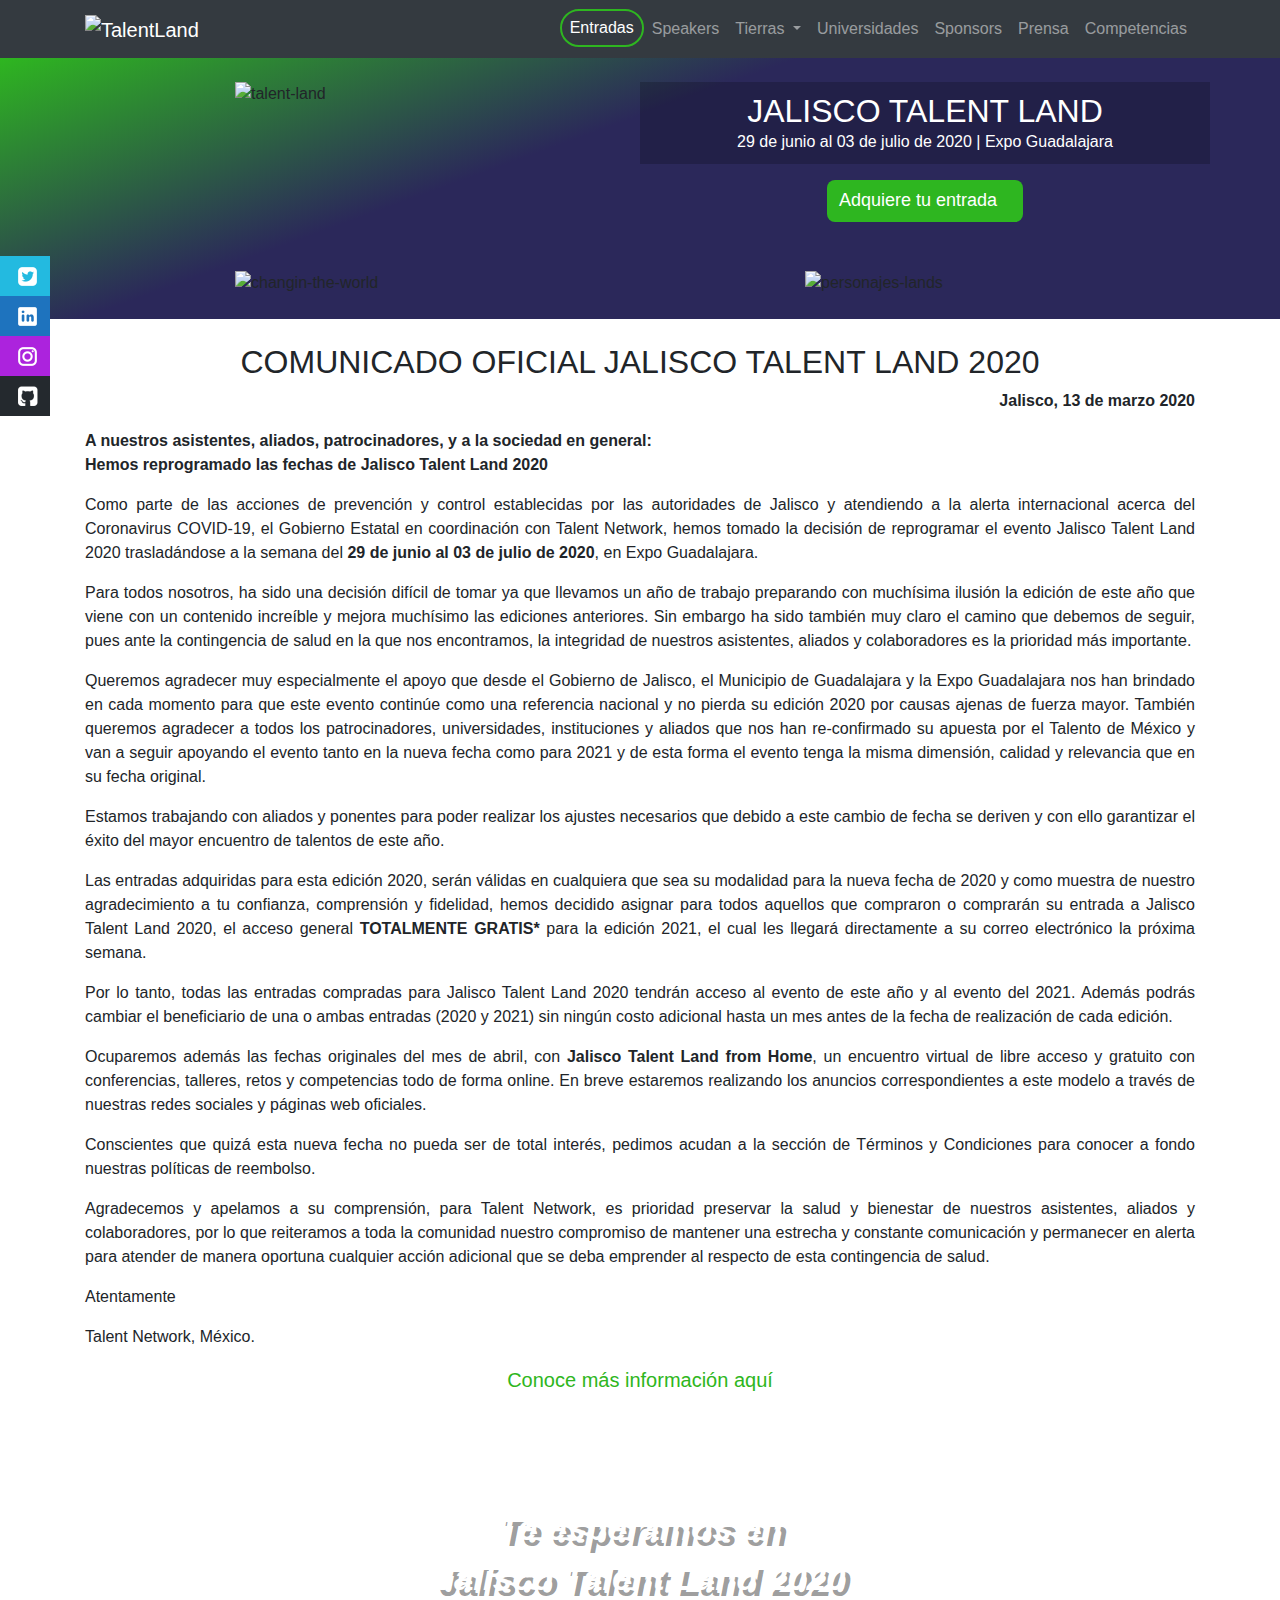
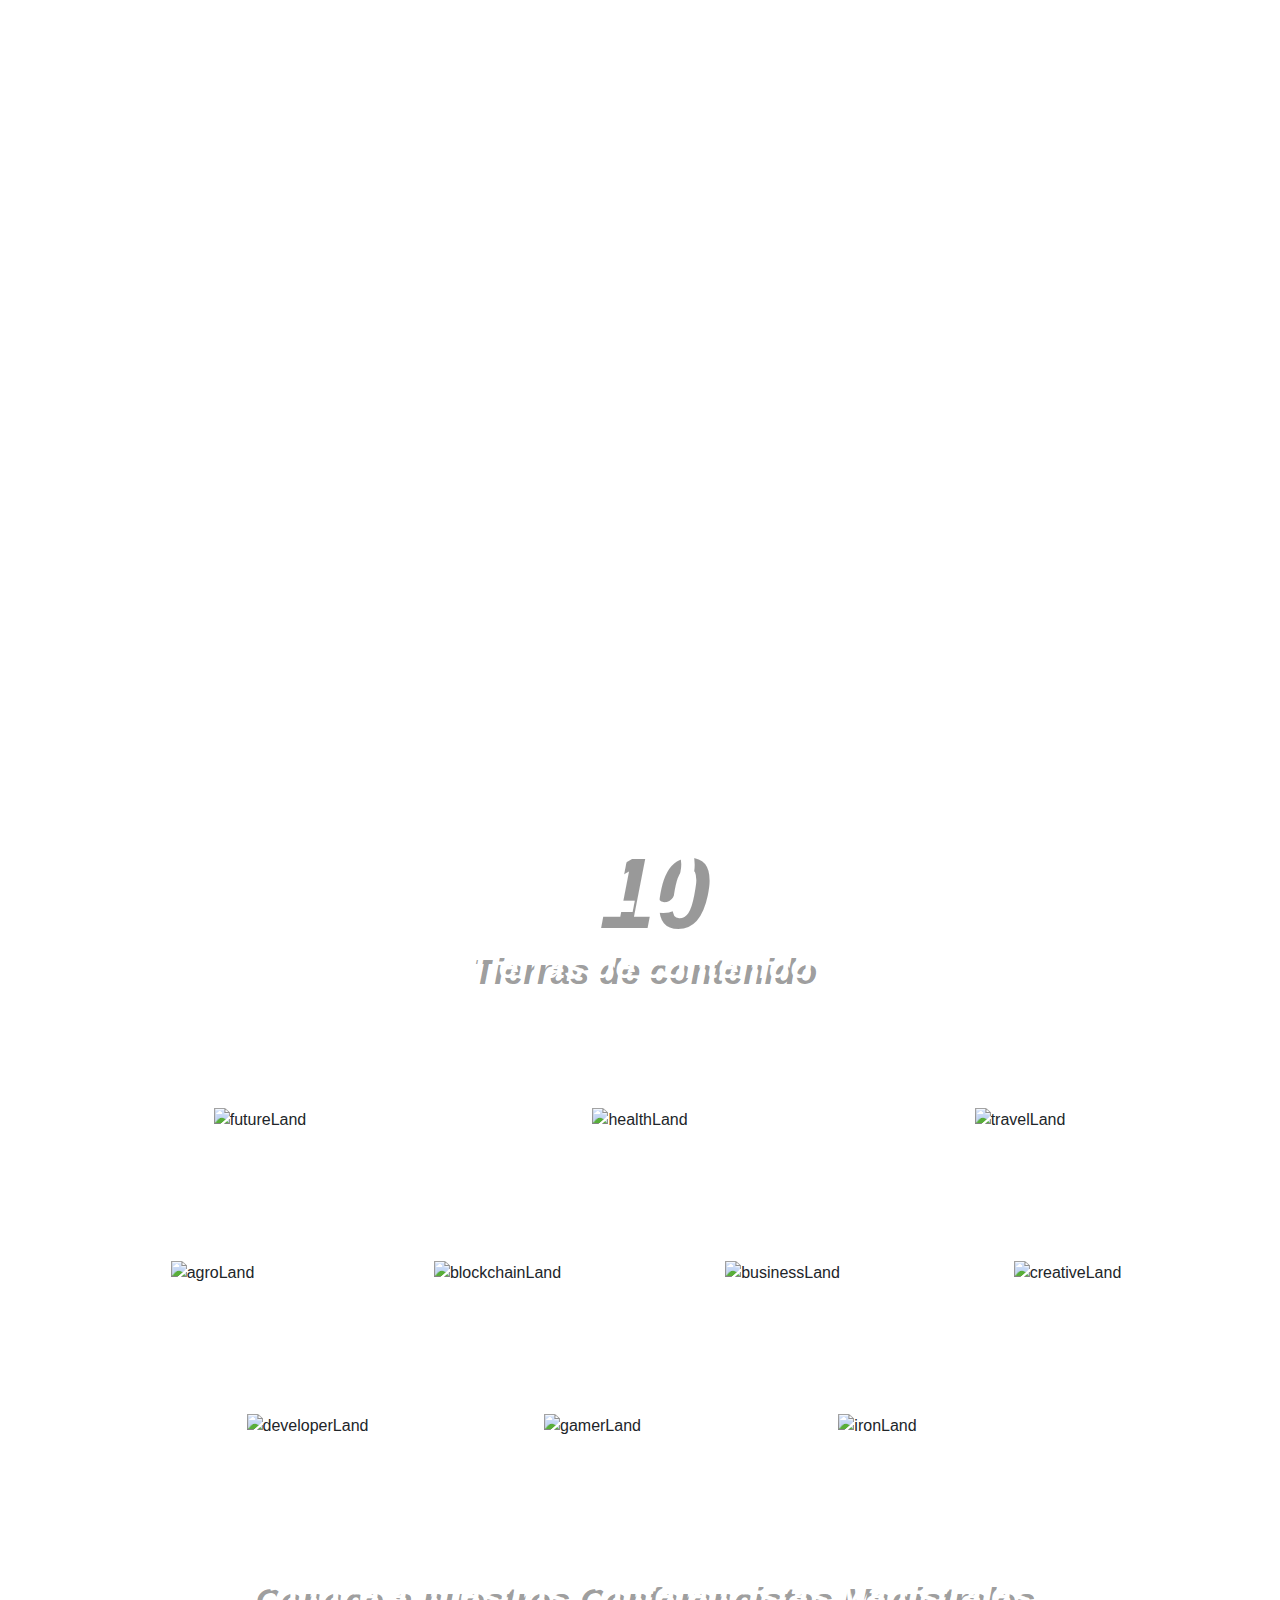
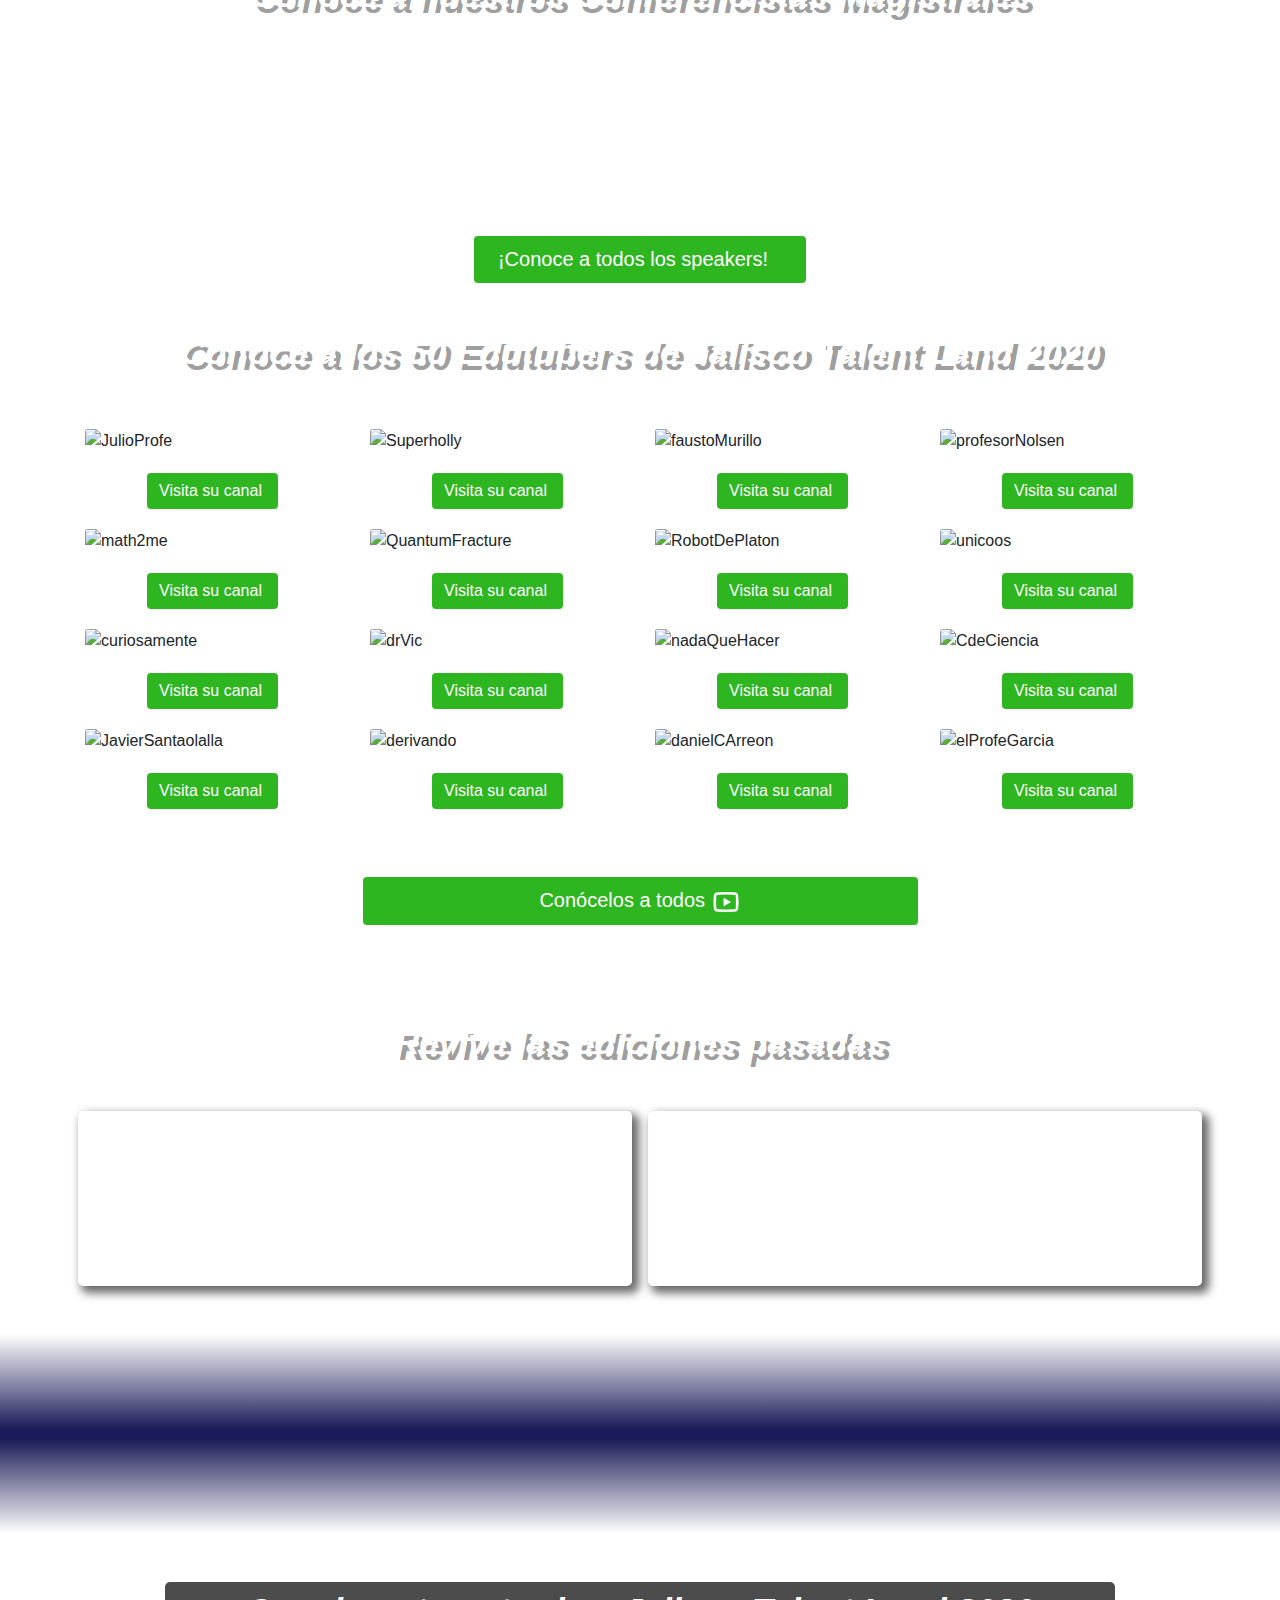
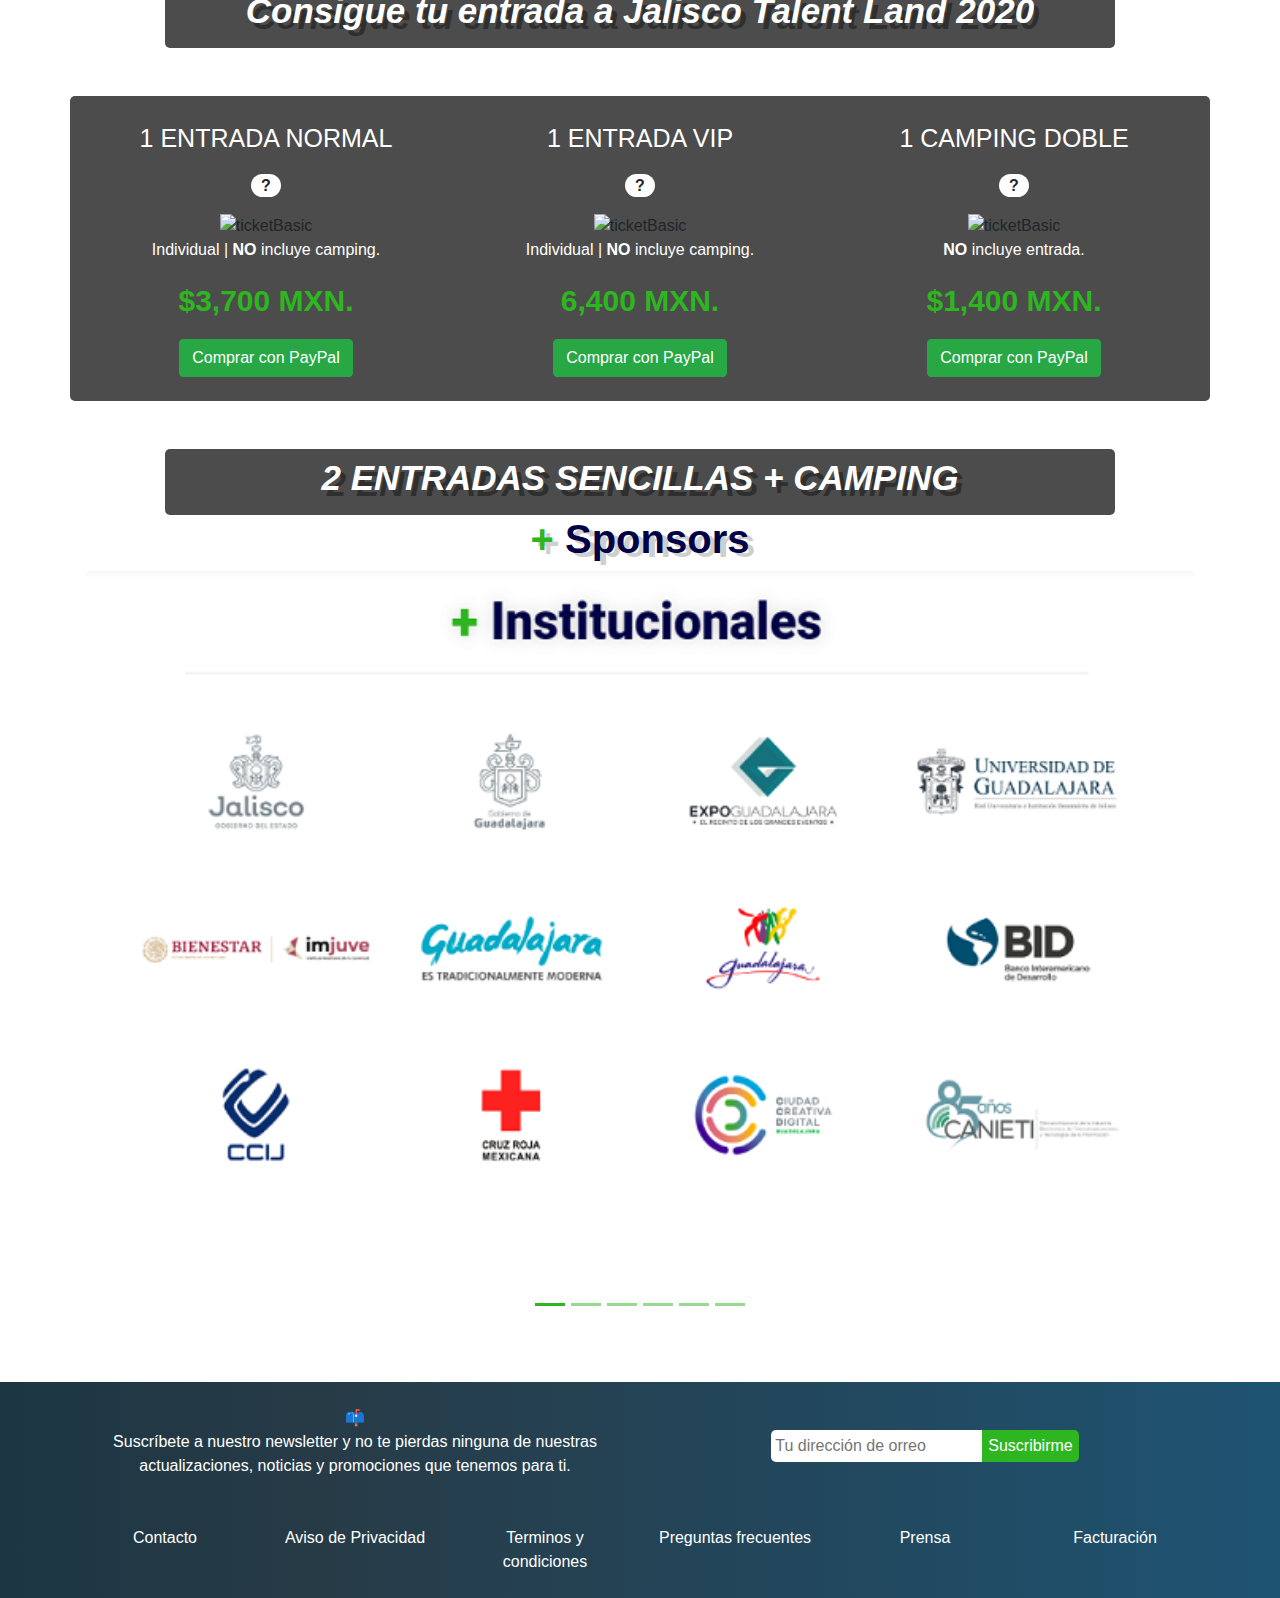
==== commit 613ef3fa: "Merge con origin master, cambios realizados en otro equipo" ====
--- a/index.html
+++ b/index.html
@@ -553,11 +553,14 @@
                         </div>
                     </div>
                 </div>
+
             </section>
+            <div class="backgroundBottom"></div>
             <!-- /Ediciones pasadas -->
             
             <!-- Información Tickets -->
             <section id="comprarTickets">
+                <div class="backgroundTop"></div>
                 <div class="container">
                     <div class="row pt-5">
                         <div class="col-10 offset-1 text-center container__getTicket p-2">
--- a/index.css
+++ b/index.css
@@ -177,10 +177,26 @@
 }
 
 
+.backgroundBottom {
+    background: linear-gradient(to top, #020247 5%, transparent 100%);
+    background-size: 100%;
+    height: 100px;
+    opacity: .9;
+    bottom: 0;
+
+}
+.backgroundTop {
+    background: linear-gradient(to bottom, #020247 5%, transparent 100%);
+    background-size: 100%;
+    height: 100px;
+    opacity: .9;
+    top: 0;
+}
 #comprarTickets {
     background-image: url(https://www.talent-land.mx/wp-content/uploads/2019/05/bg-09-certificado.png);
     background-size: cover;
     background-repeat: no-repeat;
+    background-attachment: fixed;
 }
 .container__getTicket {
     background-color: rgba(0, 0, 0, .7);
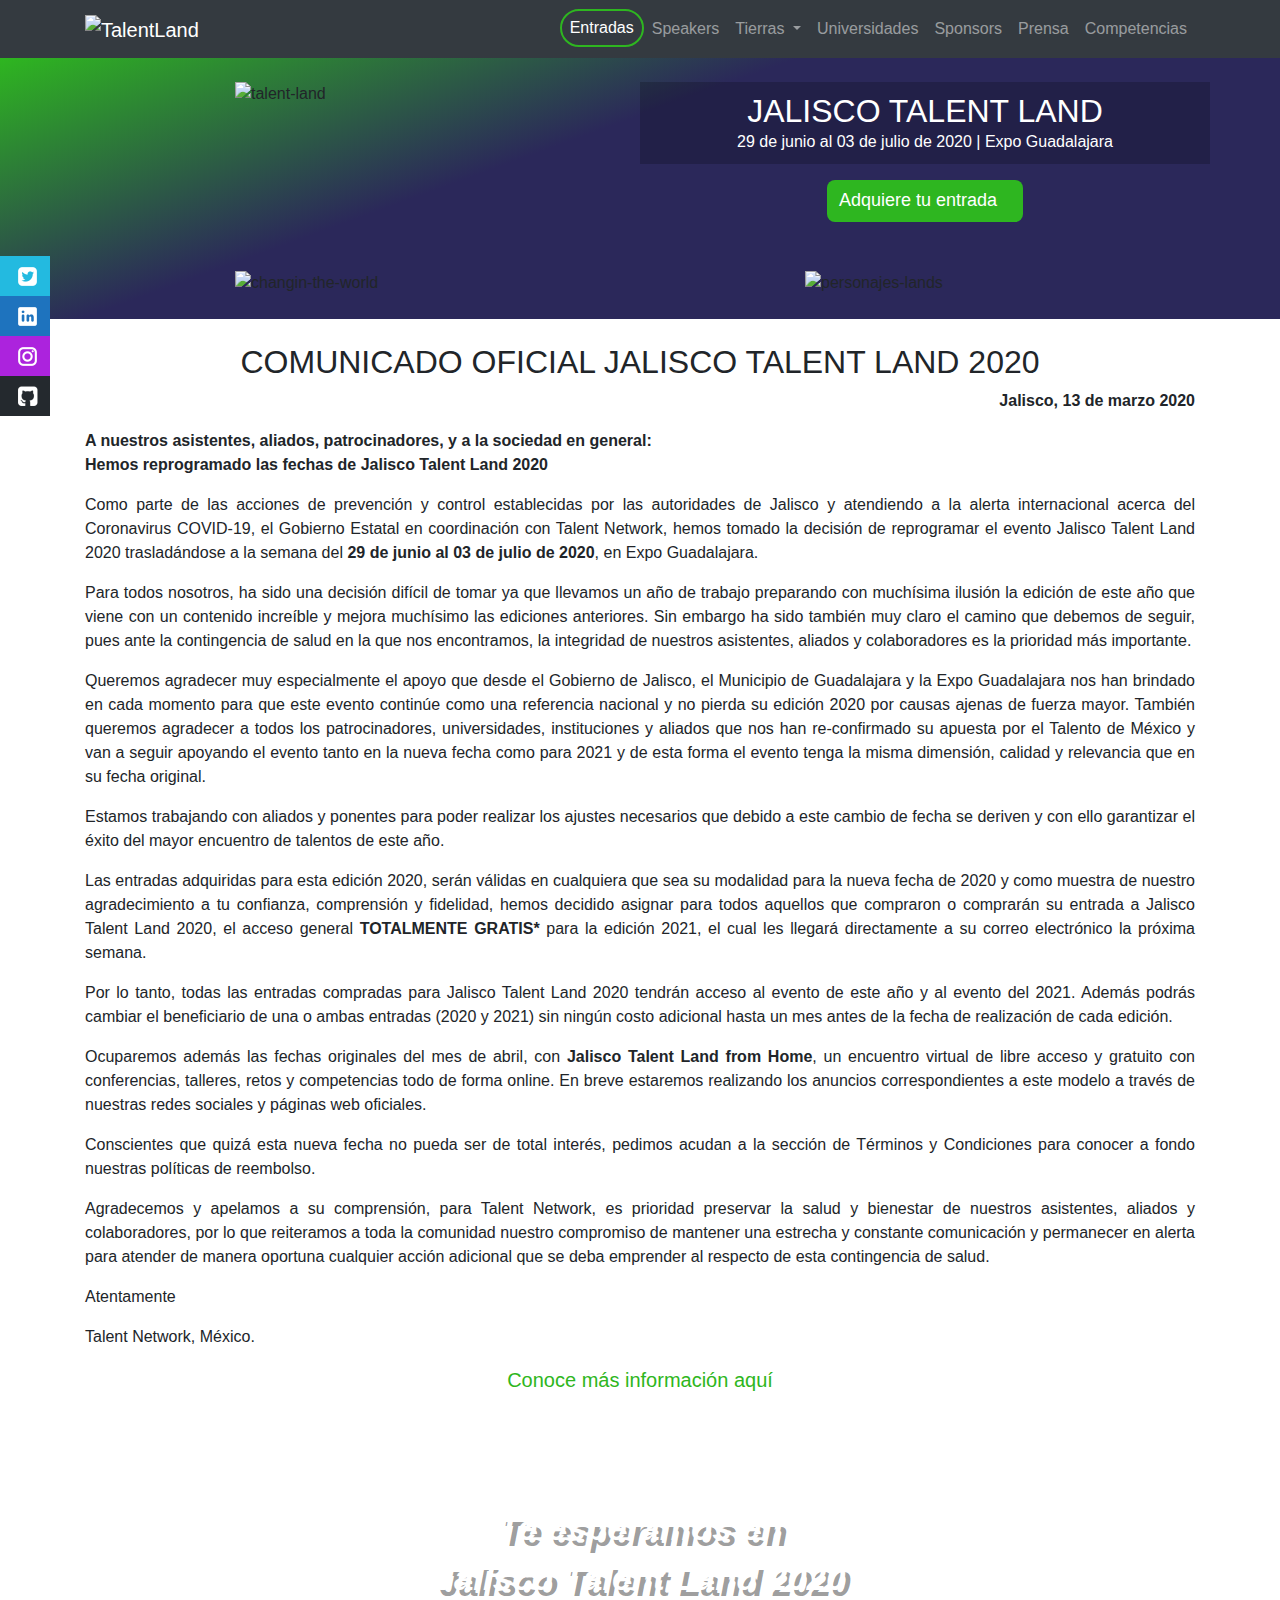
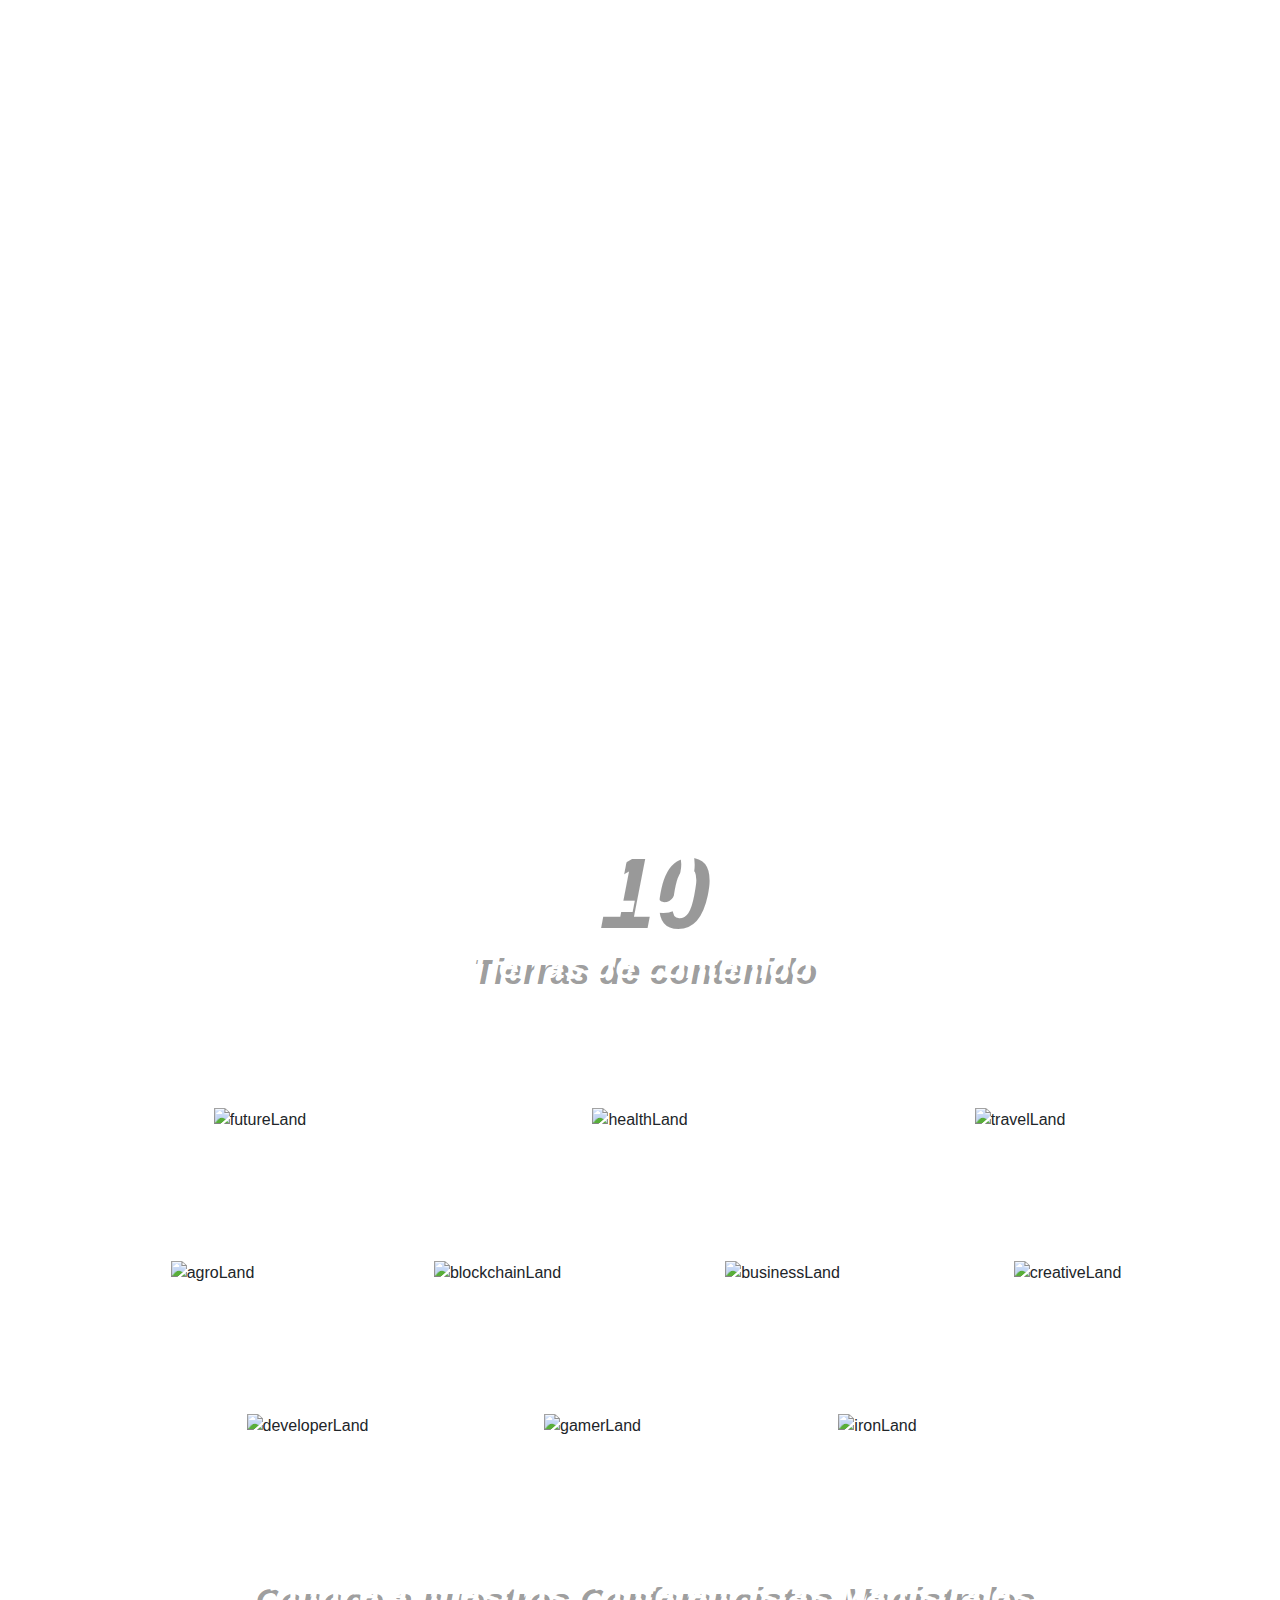
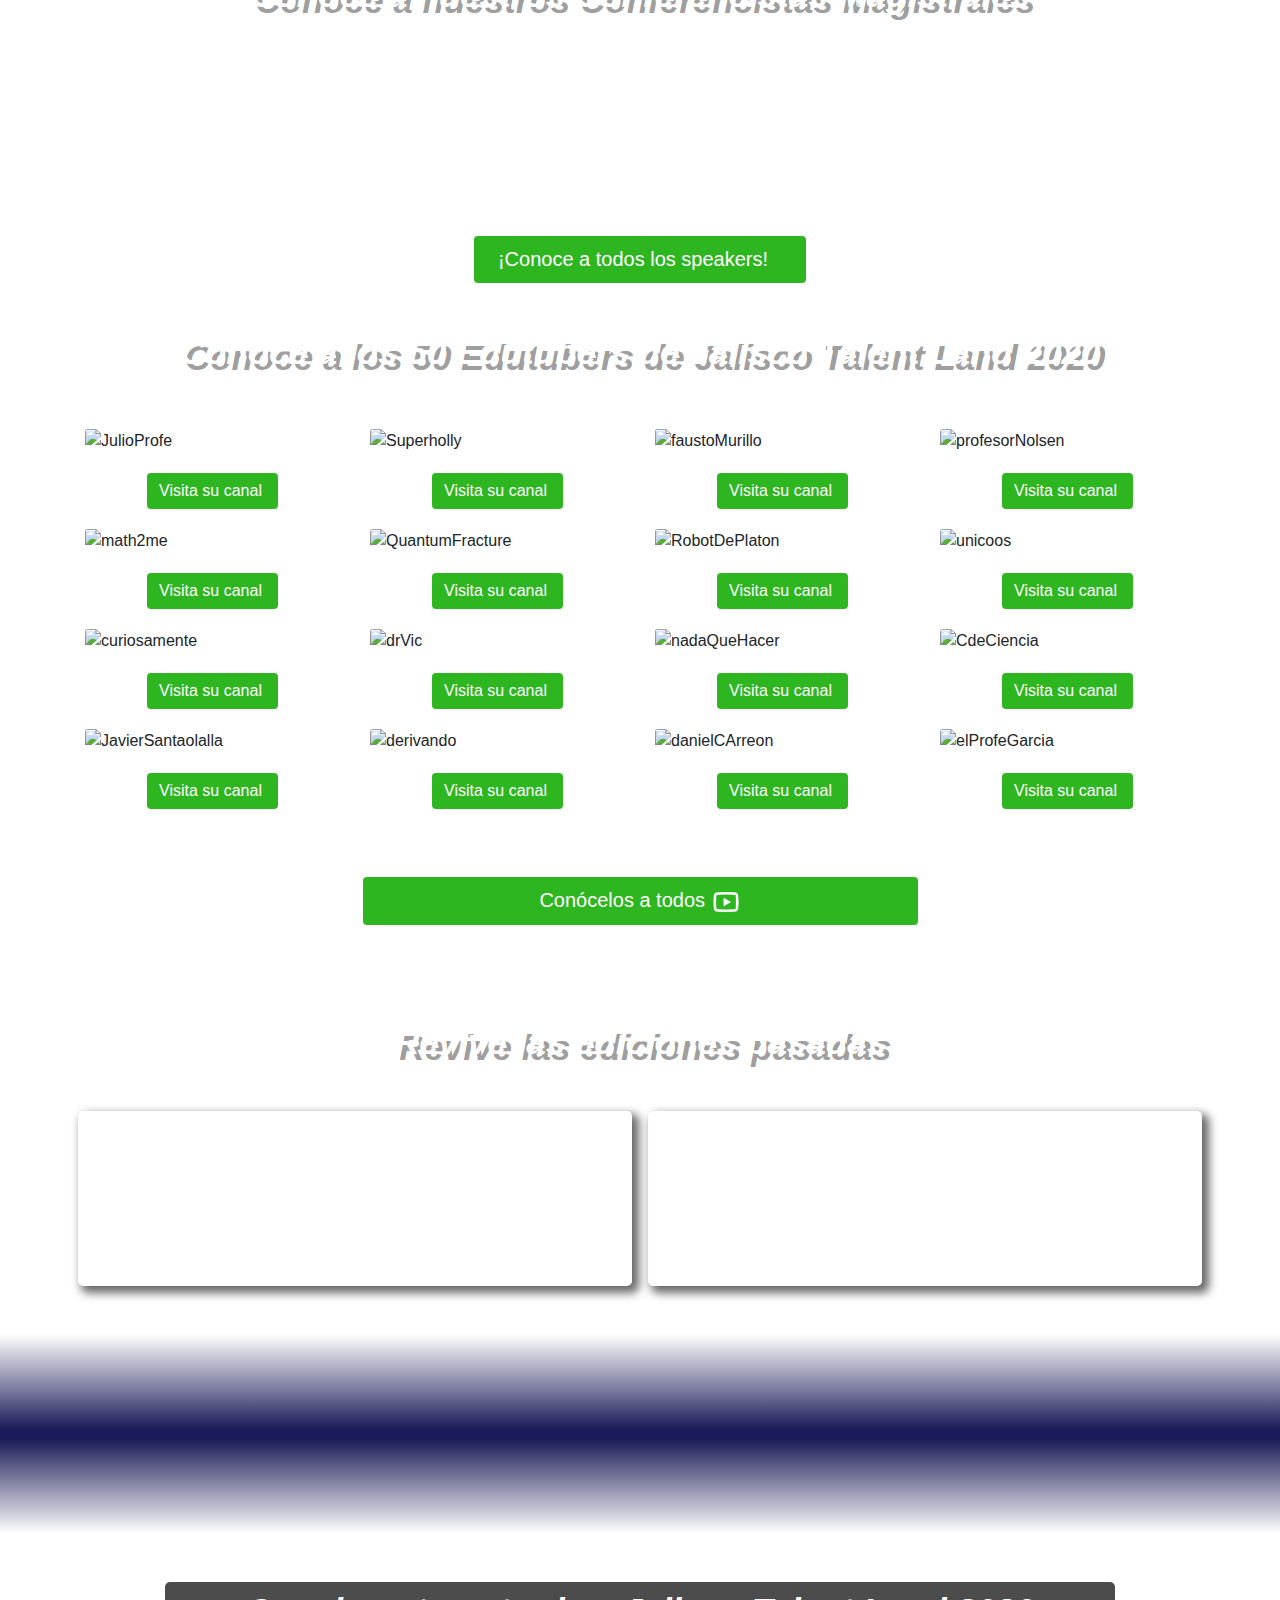
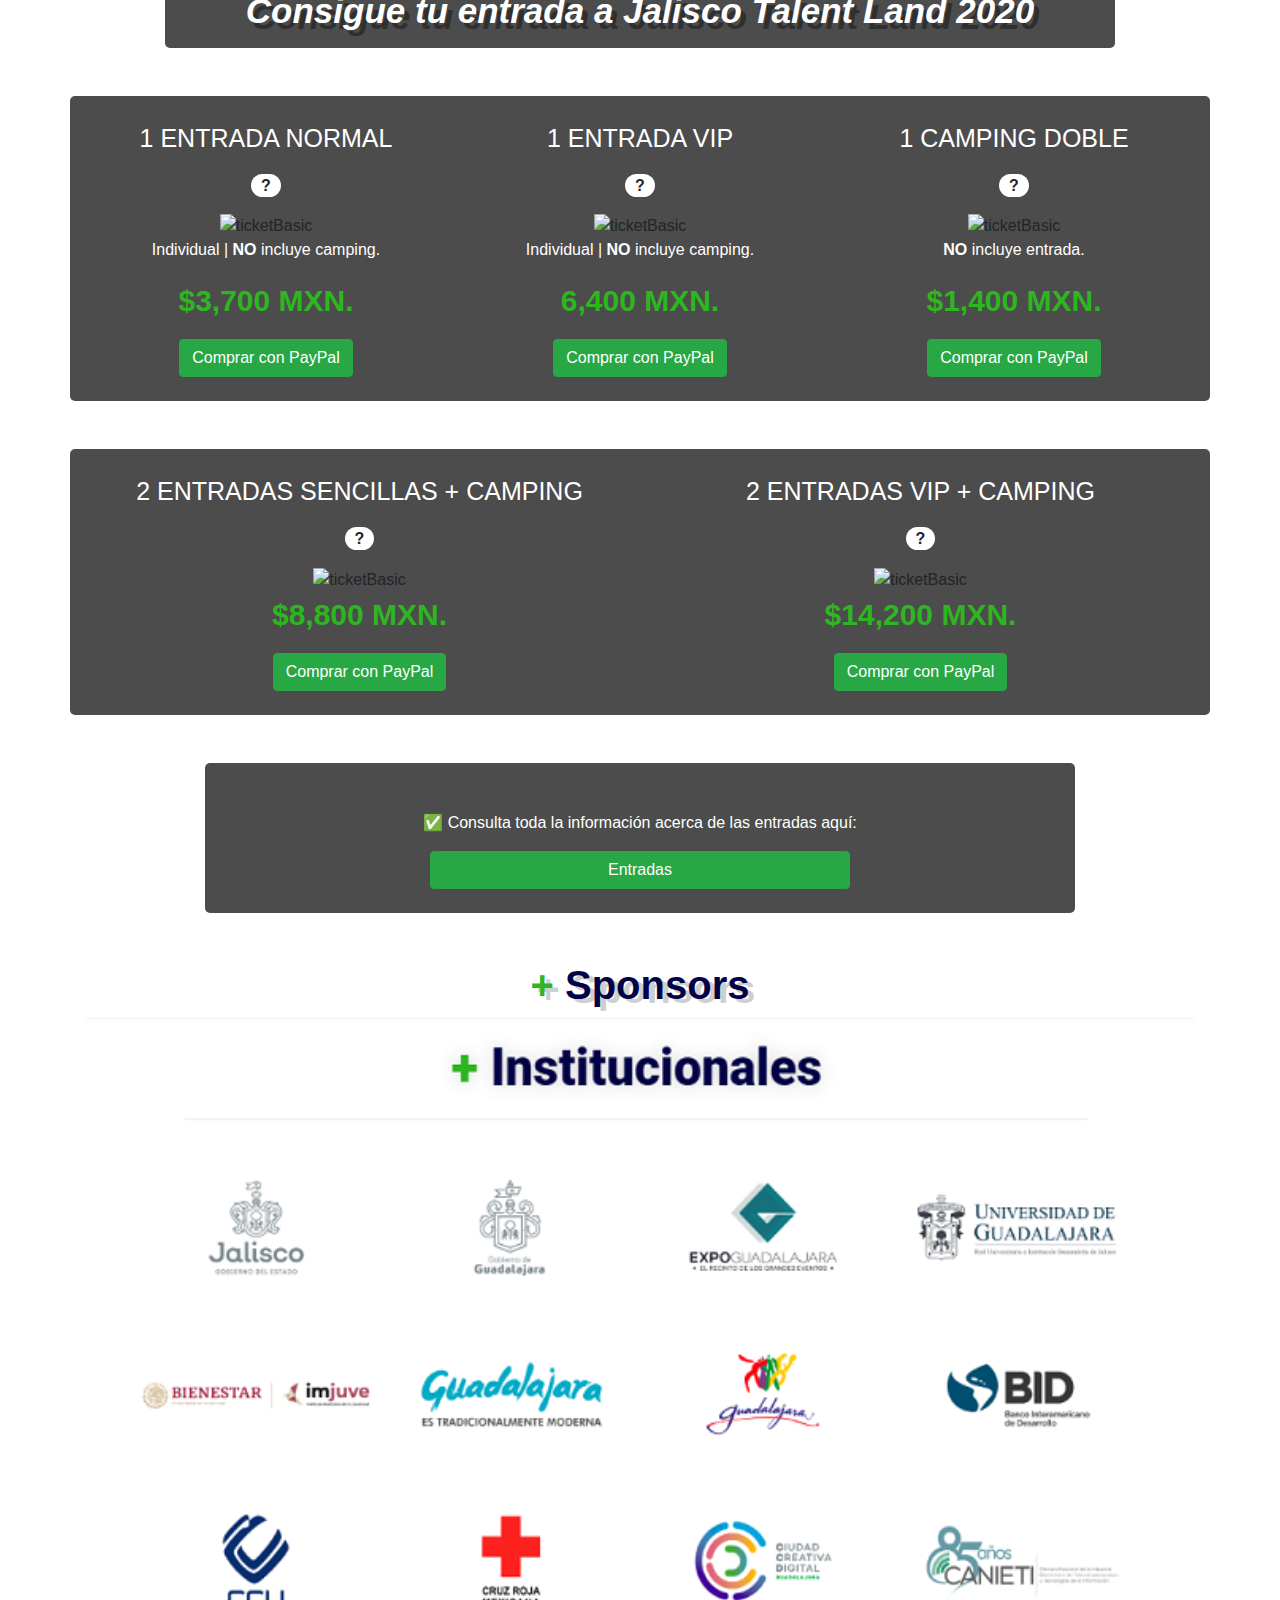
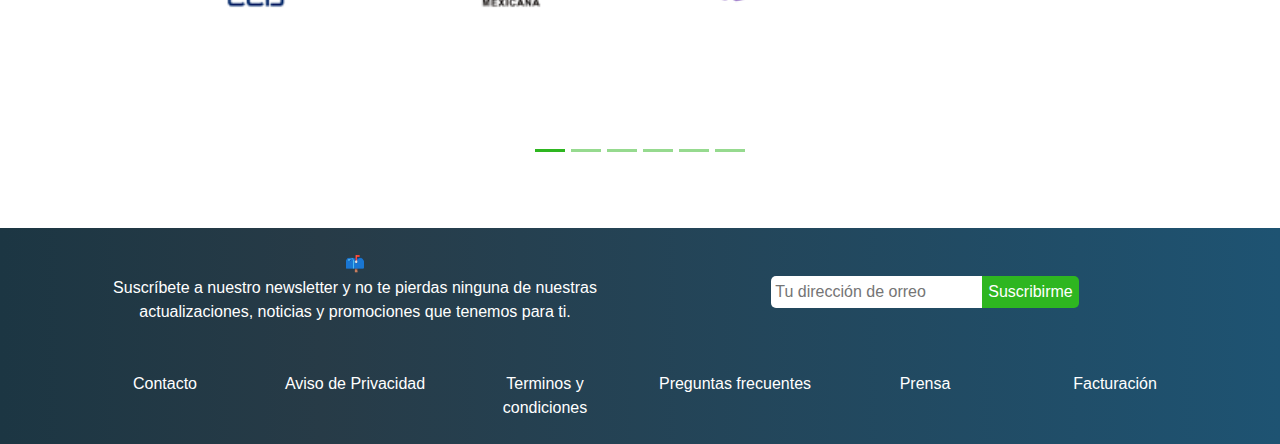
==== commit 4e930649: "Seccion de camping y mas detalles en entradas" ====
--- a/index.html
+++ b/index.html
@@ -613,7 +613,7 @@
                                     </div>
                                     <div class="row">
                                         <div class="col text-center">
-                                            <a href="#" class="btn btn-success">Comprar con PayPal</a>
+                                            <a href="./src/notFound/notFound.html" class="btn btn-success">Comprar con PayPal</a>
                                         </div>
                                     </div>
                                 </div>
@@ -661,7 +661,7 @@
                                     </div>
                                     <div class="row">
                                         <div class="col text-center">
-                                            <a href="#" class="btn btn-success">Comprar con PayPal</a>
+                                            <a href="./src/notFound/notFound.html" class="btn btn-success">Comprar con PayPal</a>
                                         </div>
                                     </div>
                                 </div>
@@ -705,7 +705,7 @@
                                     </div>
                                     <div class="row">
                                         <div class="col text-center">
-                                            <a href="#" class="btn btn-success">Comprar con PayPal</a>
+                                            <a href="./src/notFound/notFound.html" class="btn btn-success">Comprar con PayPal</a>
                                         </div>
                                     </div>
                                 </div>
@@ -714,9 +714,106 @@
                         </div>
                     </div>
 
-                    <div class="row pt-5">
-                        <div class="col-10 offset-1 text-center container__getTicket p-2">
-                            <h2 class="secondTitle">2 ENTRADAS SENCILLAS + CAMPING</h2>
+
+                    <div class="row  pt-5">
+                        <div class="col container__getTicket p-4">
+                            <div class="row">
+
+                                <div class="col-12 col-md-6">
+                                    <div class="row">
+                                        <div class="col text-center">
+                                            <p class="titleCostos">2 ENTRADAS SENCILLAS + CAMPING</p>
+                                        </div>
+                                    </div>
+                                    <div class="row">
+                                        <div class="col text-center">
+                                            <p>
+                                                <abbr class="tooltip_underline" data-toggle="tooltip" data-placement="bottom" title="
+                                                    ✔️2 entradas al recinto Expo Guadalajara 5 días 24 horas. Podrás salir y entrar las veces que desees.
+                                                    ✔️WiFi de 2 bandas (2 ghz y 5 ghz) para 2 dispositivos en todo el sitio.
+                                                    ✔️Poder participar en TODOS los talleres, concursos, conferencias y actividades las 24 horas del día.
+                                                    ✔️Visita a los stands de toda la zona de exposición.
+                                                    ✔️Incluye camping.">
+                                                    <span class="infoCostos">
+                                                        <strong>
+                                                            ?
+                                                        </strong>
+                                                    </span>
+                                                </abbr>
+                                            </p>
+                                        </div>
+                                    </div>
+                                    <div class="row">
+                                        <div class="col text-center">
+                                            <img src="https://www.talent-land.mx/wp-content/uploads/2019/12/tl2020-home-icono-pack-normal-02.png" alt="ticketBasic">
+                                        </div>
+                                    </div>
+                                    <div class="row">
+                                        <div class="col text-center">
+                                            <p class="precio">$8,800 MXN.</p>
+                                        </div>
+                                    </div>
+                                    <div class="row">
+                                        <div class="col text-center">
+                                            <a href="./src/notFound/notFound.html" class="btn btn-success">Comprar con PayPal</a>
+                                        </div>
+                                    </div>
+                                </div>
+
+                                <div class="col-12 col-md-6">
+                                    <div class="row">
+                                        <div class="col text-center">
+                                            <p class="titleCostos">2 ENTRADAS VIP + CAMPING</p>
+                                        </div>
+                                    </div>
+                                    <div class="row">
+                                        <div class="col text-center">
+                                            <p>
+                                                <abbr class="tooltip_underline" data-toggle="tooltip" data-placement="bottom" title="
+                                                    ✔️2 entradas VIP.
+                                                    ✔️Welcome Pack con mochila oficial, pack de stickers y regalos de sponsors.
+                                                    ✔️Acceso exclusivo al evento por entrada de Av. De las Rosas.
+                                                    ✔️Acceso especial VIP al camping los dos primeros días.
+                                                    ✔️Lugares preferentes en las primeras filas de los escenarios oficiales (hasta 5 minutos antes de cada ponencia).
+                                                    ✔️Fila especial con preferencia para firmas y fotos con speakers.
+                                                    ✔️Inscripción preferente a torneos de GamerLand.
+                                                    ✔️Inscripción preferente en Talent Match.
+                                                    ✔️Más beneficios por anunciar.
+                                                    ✔️Incluye camping.">
+                                                    <span class="infoCostos">
+                                                        <strong>
+                                                            ?
+                                                        </strong>
+                                                    </span>
+                                                </abbr>
+                                            </p>
+                                        </div>
+                                    </div>
+                                    <div class="row">
+                                        <div class="col text-center">
+                                            <img src="https://www.talent-land.mx/wp-content/uploads/2019/12/tl2020-home-icono-pack-vip-02.png" alt="ticketBasic">
+                                        </div>
+                                    </div>
+                                    <div class="row">
+                                        <div class="col text-center">
+                                            <p class="precio">$14,200 MXN.</p>
+                                        </div>
+                                    </div>
+                                    <div class="row">
+                                        <div class="col text-center">
+                                            <a href="./src/notFound/notFound.html" class="btn btn-success">Comprar con PayPal</a>
+                                        </div>
+                                    </div>
+                                </div>
+
+                            </div>
+                        </div>
+                    </div>
+
+                    <div class="row p-5">
+                        <div class="col-10 offset-1 text-center container__getTicket pt-5 pb-4">
+                            <P class="txtCostos">✅ Consulta toda la información acerca de las entradas aquí:</P>
+                            <a href="./src/notFound/notFound.html" class="btn btn-success w-50">Entradas</a>
                         </div>
                     </div>
                 </div>
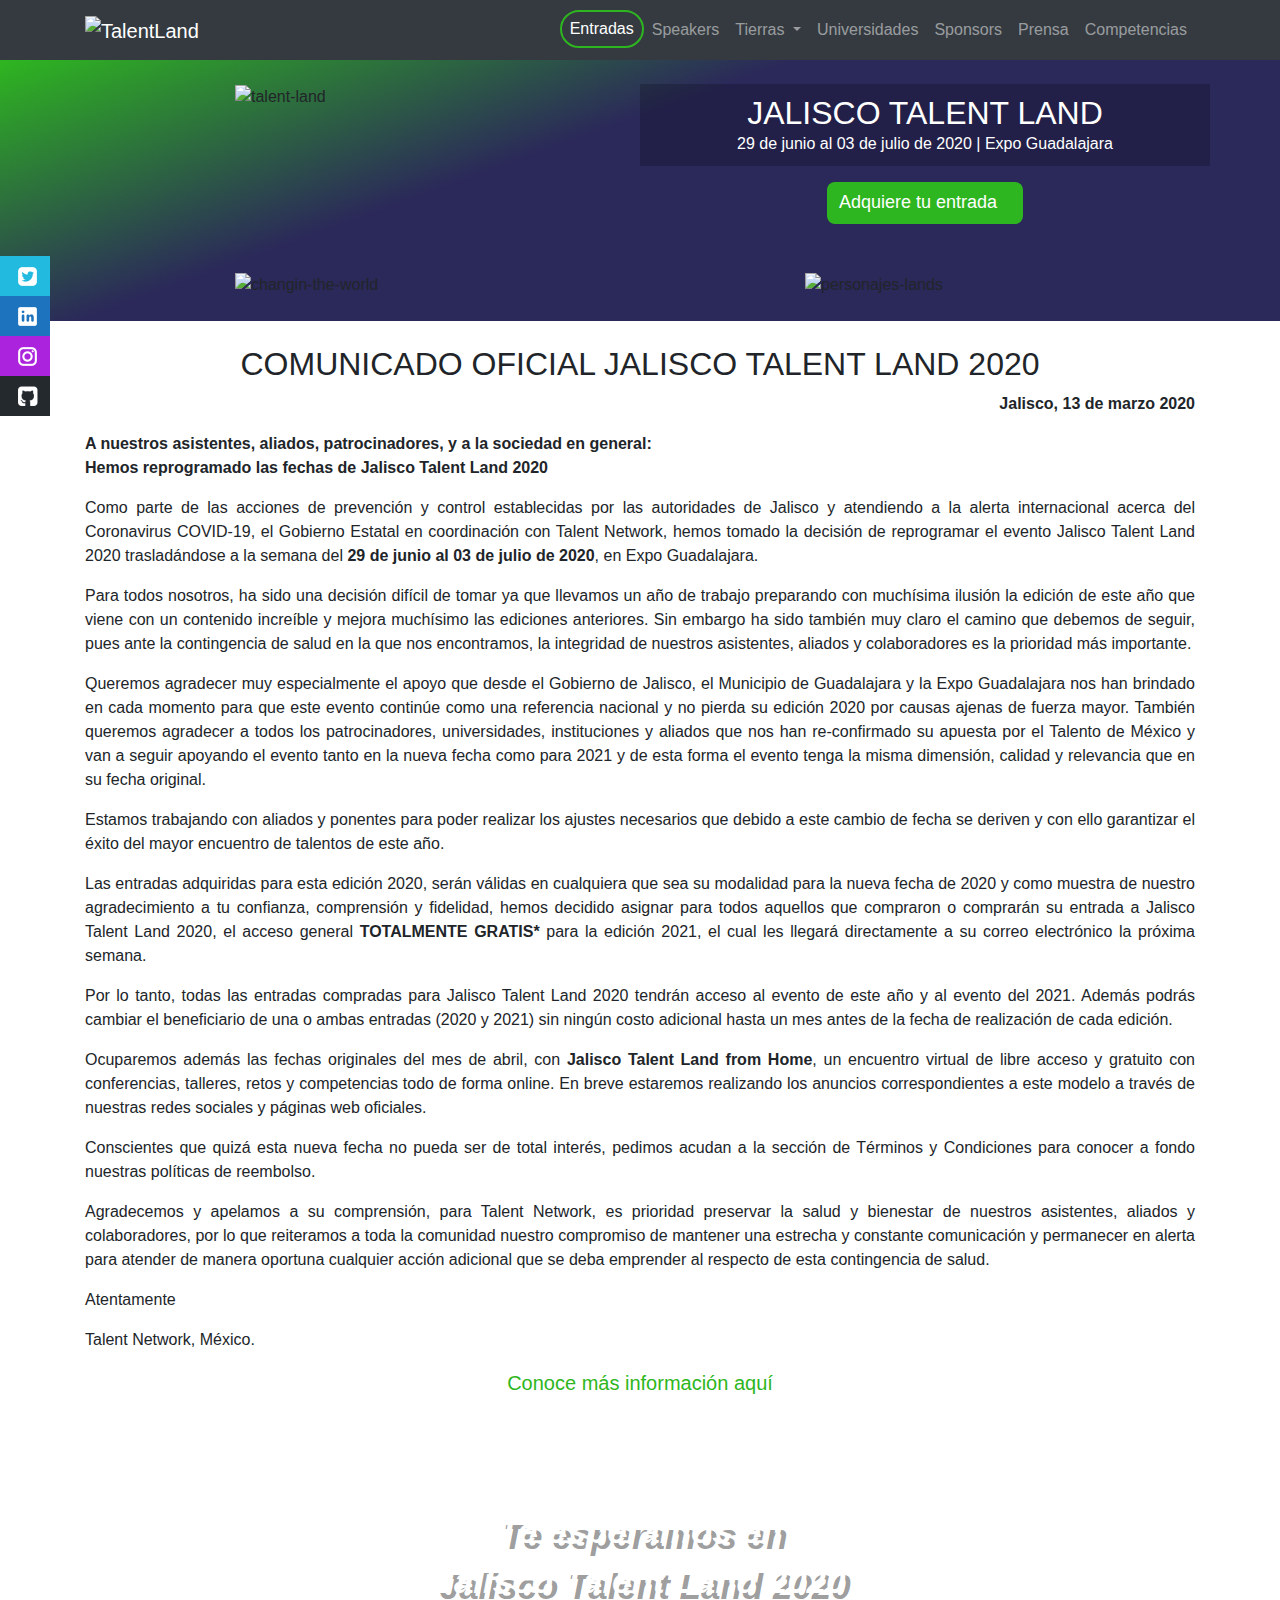
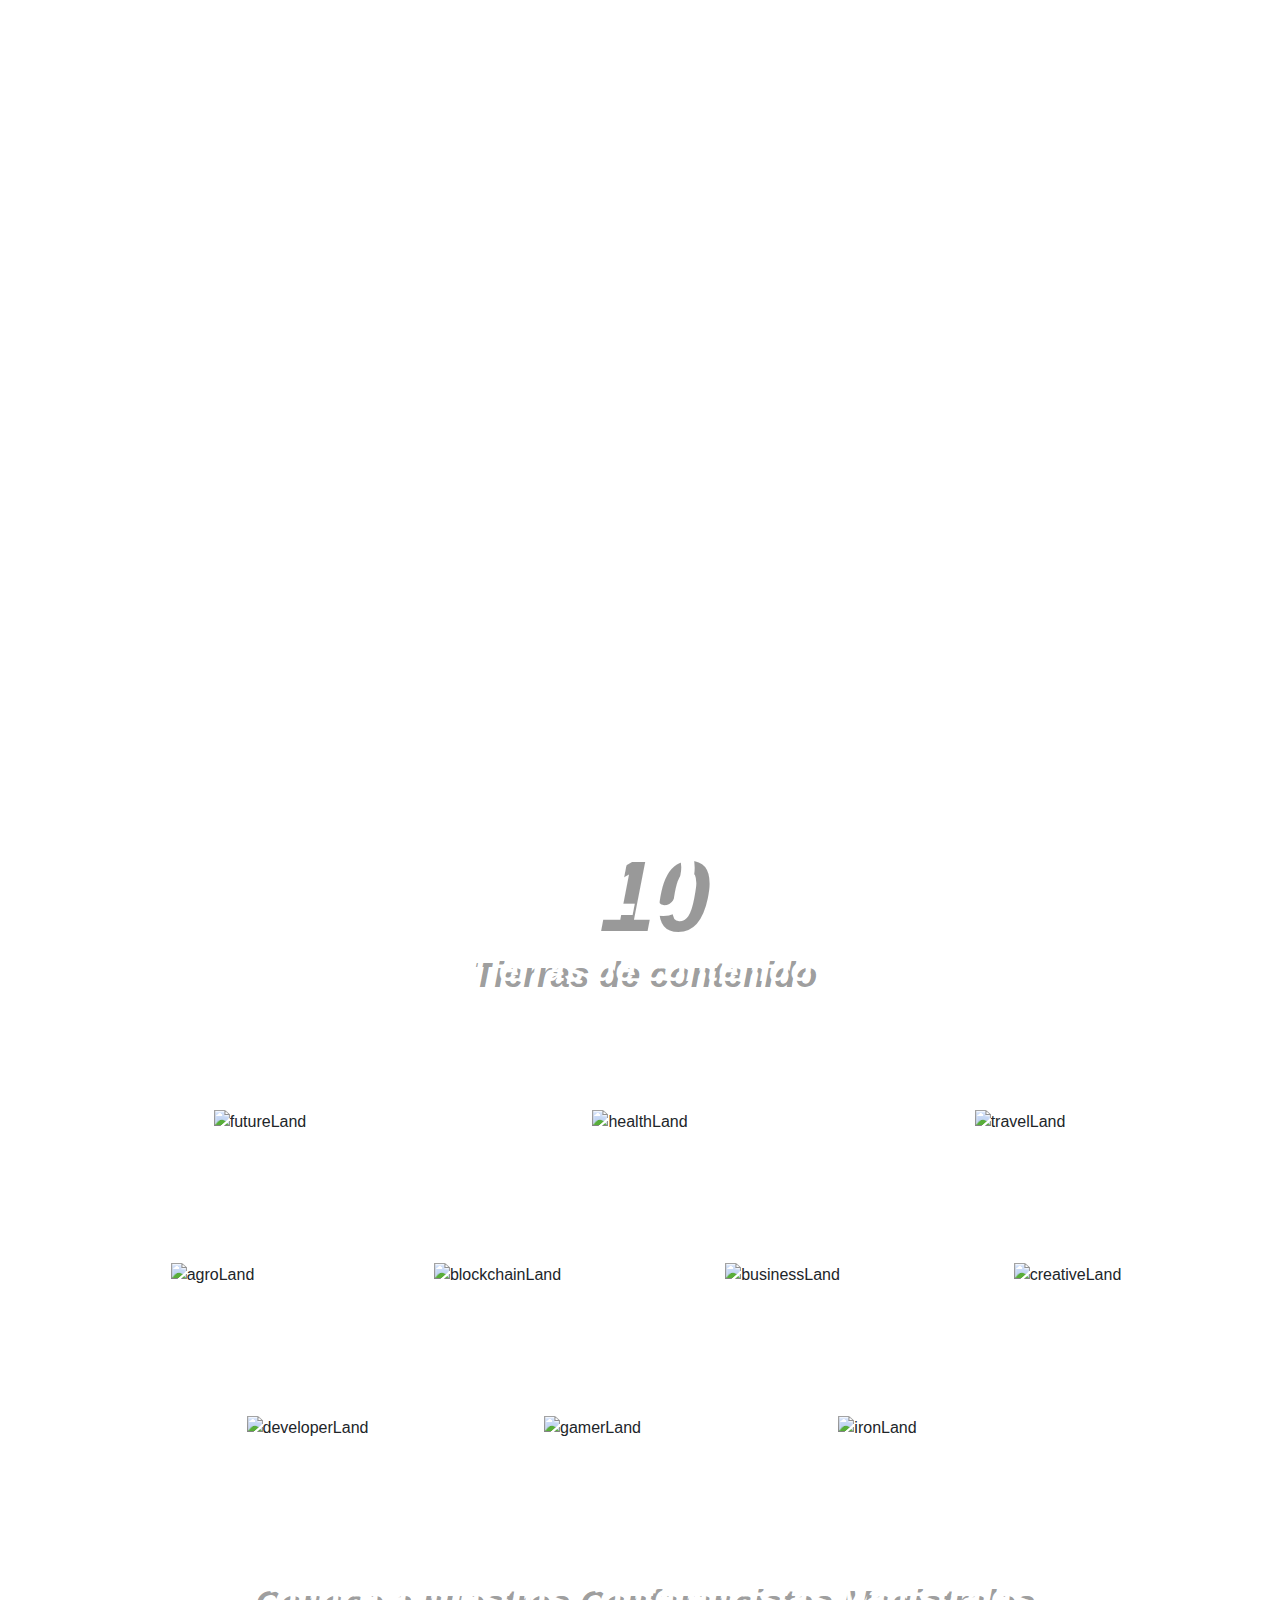
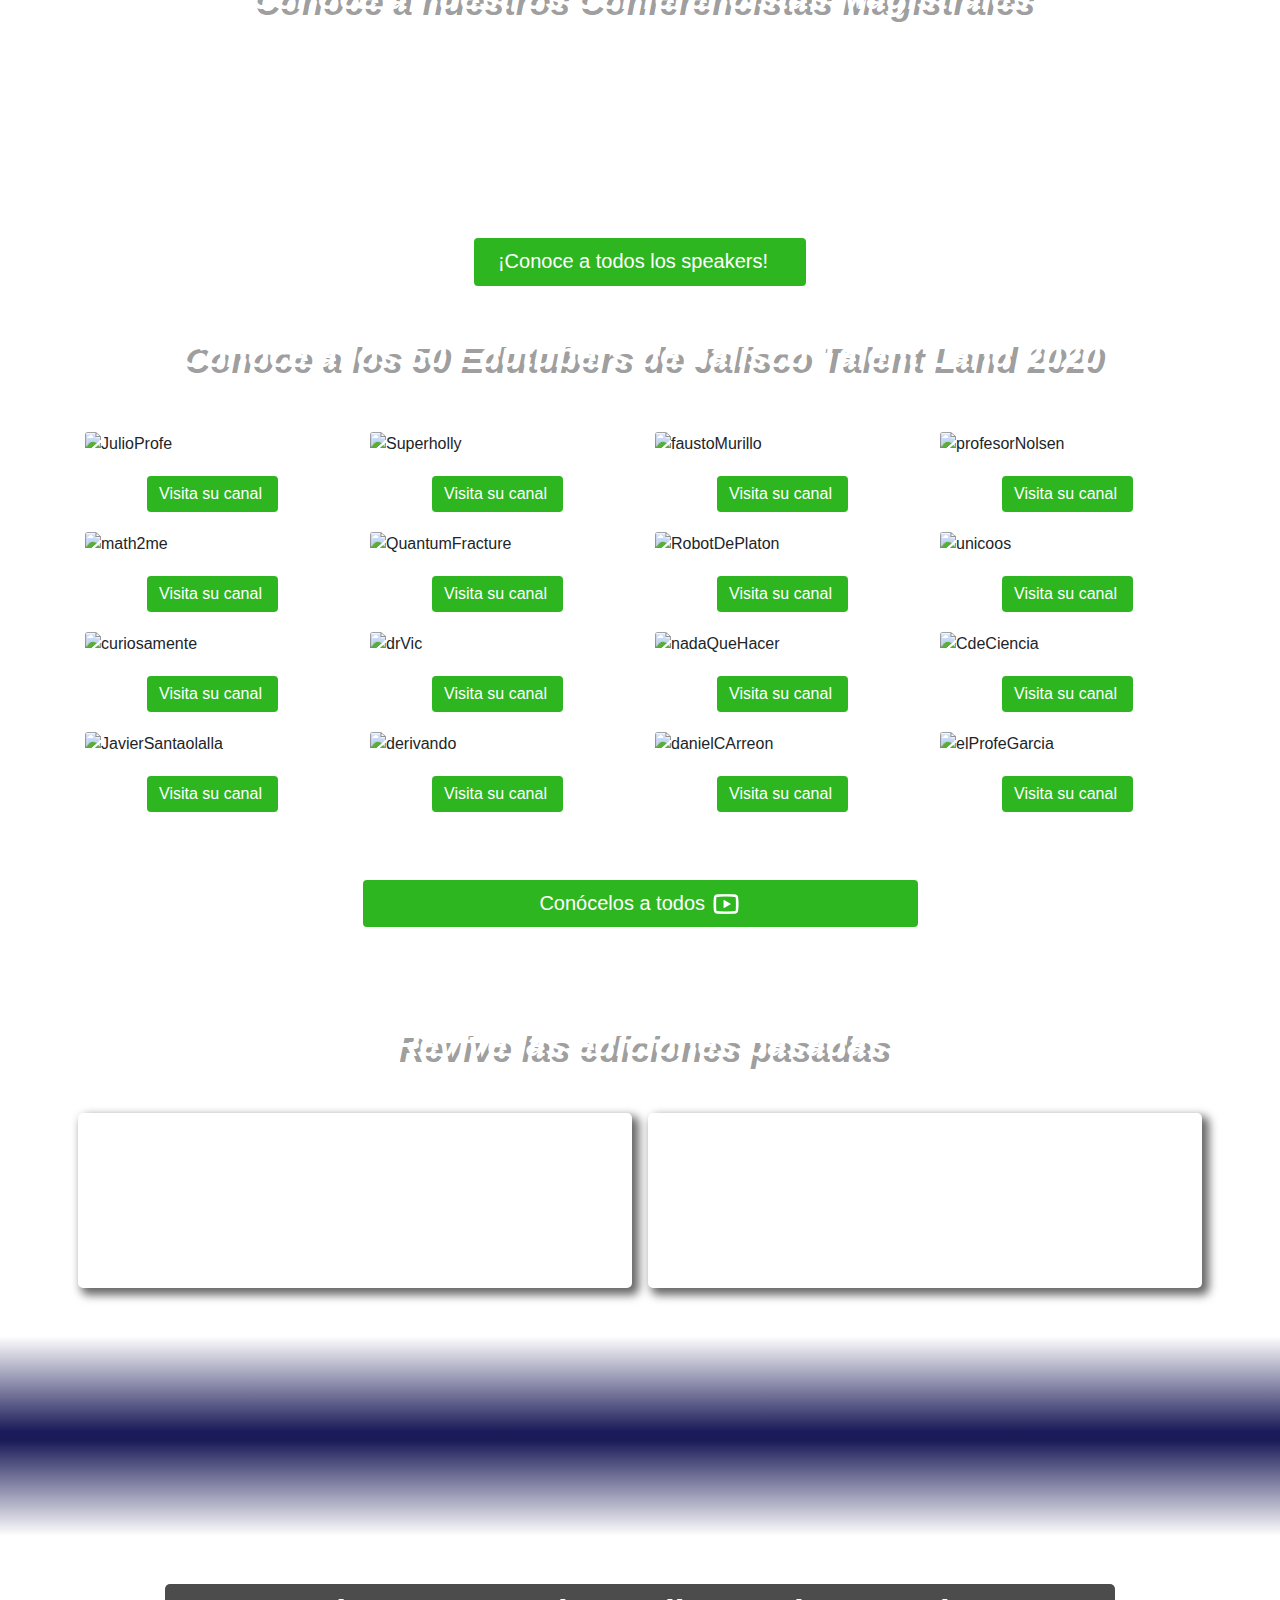
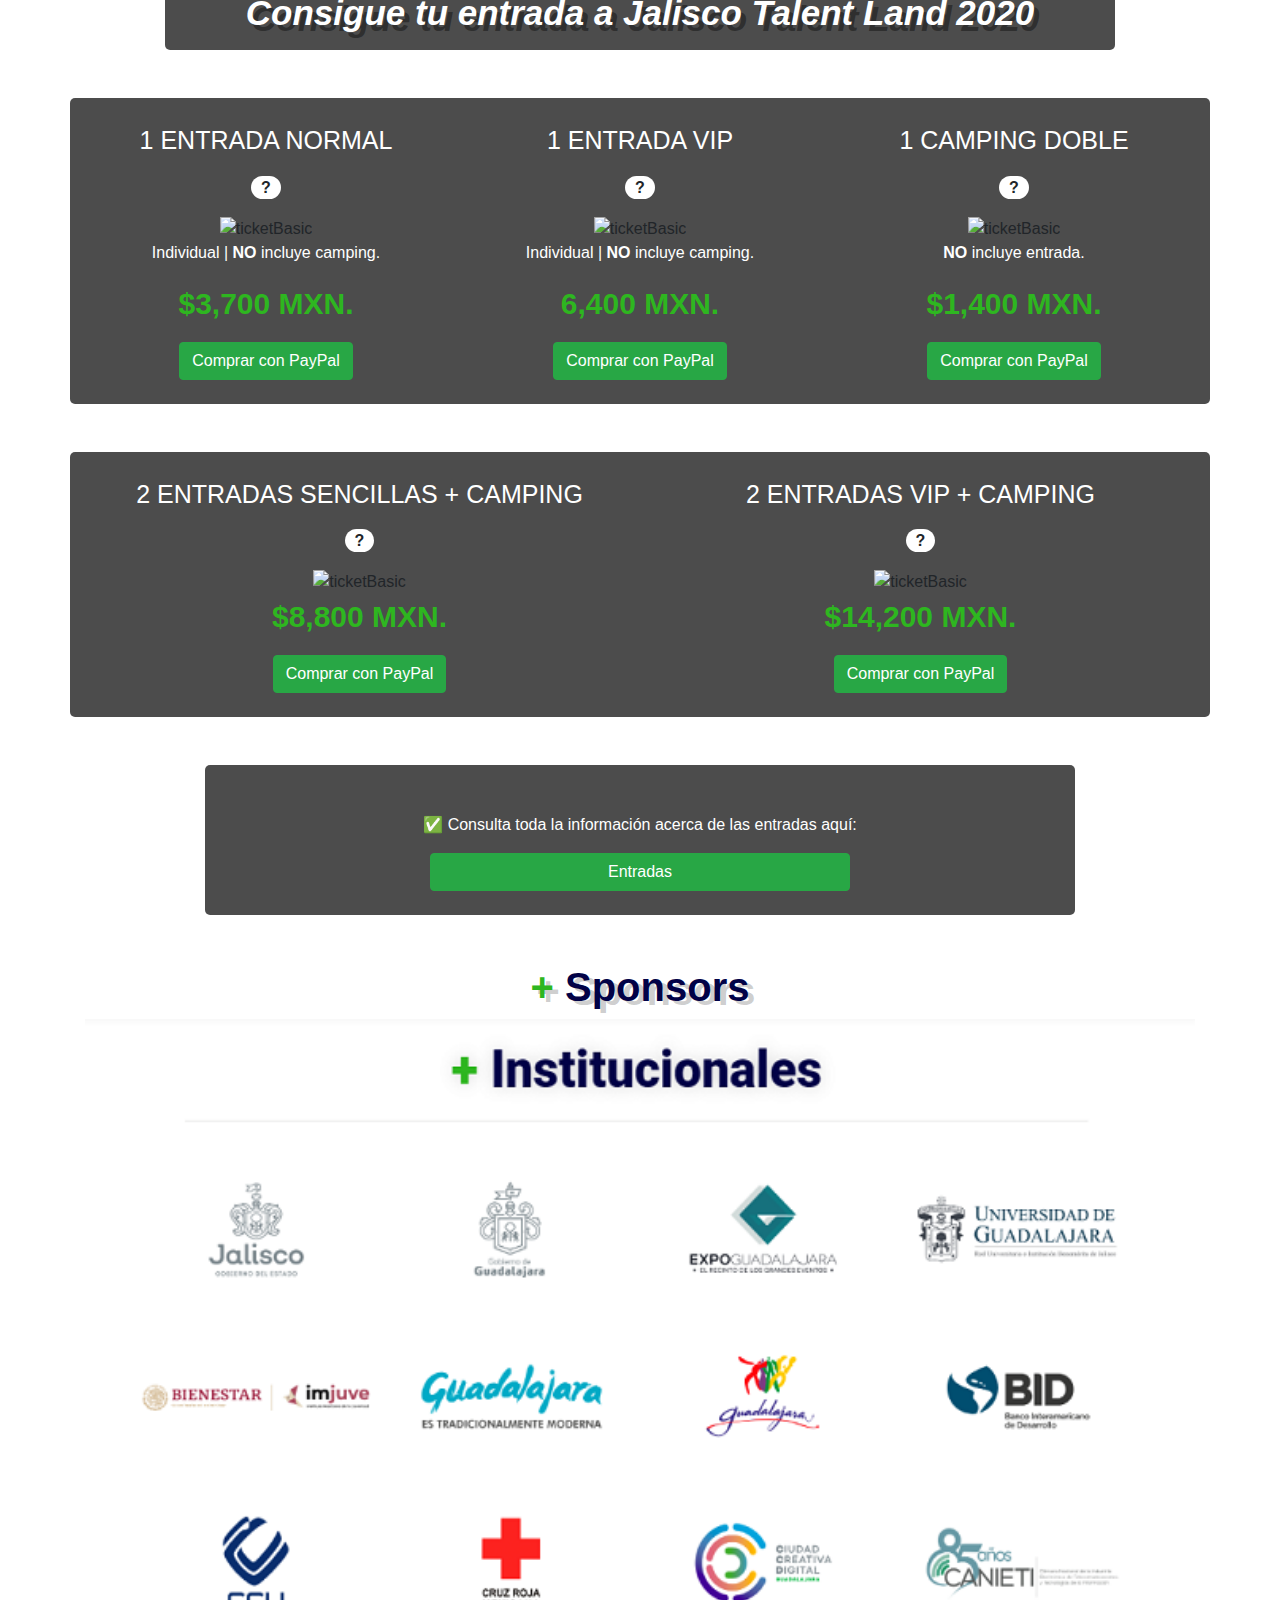
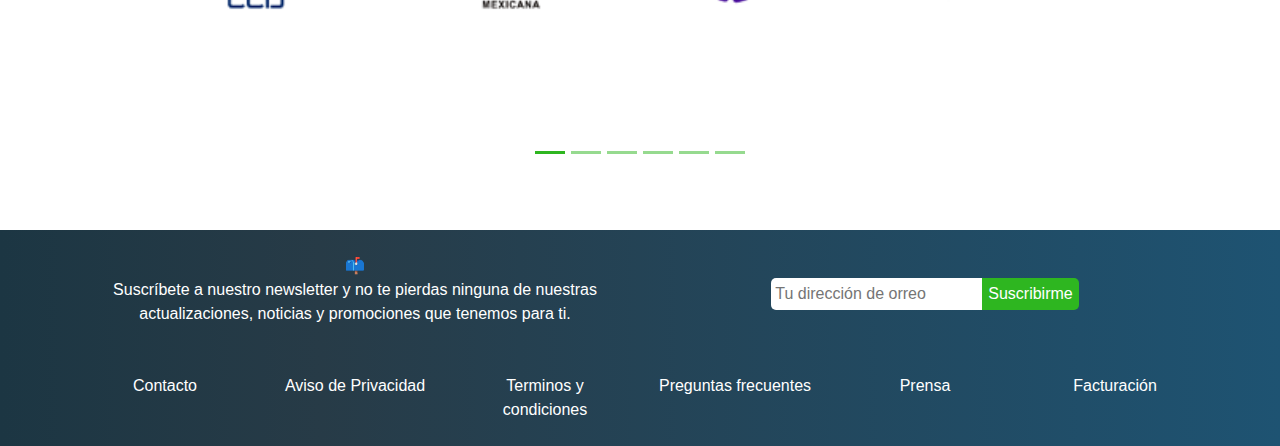
==== commit 24e2ba68: "arreglando listas en tooltip's comprar tickets" ====
--- a/index.html
+++ b/index.html
@@ -580,13 +580,15 @@
                                     <div class="row">
                                         <div class="col text-center">
                                             <p>
-                                                <abbr class="tooltip_underline" data-toggle="tooltip" data-placement="bottom" title="
-                                                    ✔️Entrada al recinto Expo Guadalajara 5 días 24 horas. 
-                                                    ✔️Podrás salir y entrar las veces que desees.
-                                                    ✔️WiFi de 2 bandas (2 ghz y 5 ghz) para 2 dispositivos en todo el sitio.
-                                                    ✔️Poder participar en TODOS los talleres, concursos, conferencias y actividades las 24 horas del día.
-                                                    ✔️Visita a los stands de toda la zona de exposición.
-                                                    ❌NO incluye camping.">
+                                                <abbr class="tooltip_underline" data-toggle="tooltip" data-html="true" data-placement="bottom" title="
+                                                    <ul>
+                                                        <li>✔️Entrada al recinto Expo Guadalajara 5 días 24 horas.</li>
+                                                        <li>✔️Podrás salir y entrar las veces que desees.</li>
+                                                        <li>✔️WiFi de 2 bandas (2 ghz y 5 ghz) para 2 dispositivos en todo el sitio.</li>
+                                                        <li>✔️Poder participar en TODOS los talleres, concursos, conferencias y actividades las 24 horas del día.</li>
+                                                        <li>✔️Visita a los stands de toda la zona de exposición.</li>
+                                                        <li>❌NO incluye camping.</li>
+                                                    </ul>">
                                                     <span class="infoCostos">
                                                         <strong>
                                                             ?
@@ -627,14 +629,16 @@
                                     <div class="row">
                                         <div class="col text-center">
                                             <p>
-                                                <abbr class="tooltip_underline" data-toggle="tooltip" data-placement="bottom" title="
-                                                    ✔️Welcome Pack con mochila oficial, pack de stickers y regalos de sponsors.
-                                                    ✔️Acceso exclusivo al evento por entrada de Av. De las Rosas.
-                                                    ✔️Acceso especial VIP al camping los dos primeros días.
-                                                    ✔️Lugares preferentes en las primeras filas de los escenarios oficiales (hasta 5 minutos antes de cada ponencia).
-                                                    ✔️Fila especial con preferencia para firmas y fotos con speakers.
-                                                    ✔️Inscripción preferente a torneos de GamerLand.
-                                                    ✔️Inscripción preferente en Talent Match.">
+                                                <abbr class="tooltip_underline" data-toggle="tooltip" data-html="true" data-placement="bottom" title="
+                                                    <ul>
+                                                        <li>✔️Welcome Pack con mochila oficial, pack de stickers y regalos de sponsors.</li>
+                                                        <li>✔️Acceso exclusivo al evento por entrada de Av. De las Rosas.</li>
+                                                        <li>✔️Acceso especial VIP al camping los dos primeros días.</li>
+                                                        <li>✔️Lugares preferentes en las primeras filas de los escenarios oficiales (hasta 5 minutos antes de cada ponencia).</li>
+                                                        <li>✔️Fila especial con preferencia para firmas y fotos con speakers.</li>
+                                                        <li>✔️Inscripción preferente a torneos de GamerLand.</li>
+                                                        <li>✔️Inscripción preferente en Talent Match.</li>
+                                                    </ul>">
                                                     <span class="infoCostos">
                                                         <strong>
                                                             ?
@@ -675,10 +679,12 @@
                                     <div class="row text-center">
                                         <div class="col">
                                             <p>
-                                                <abbr class="tooltip_underline" data-toggle="tooltip" data-placement="bottom" title="
-                                                    ✔️Acceso a regaderas.
-                                                    ✔️Una casa de campaña individual o compartida para dormir en el recinto (Ambas personas deberán comprar la entrada individual a Talent Land, sólo uno de ustedes debe comprar el camping para compartirlo).
-                                                    ❗El espacio será asignado en sitio con estricto orden de llegada.">
+                                                <abbr class="tooltip_underline" data-toggle="tooltip" data-html="true" data-placement="bottom" title="
+                                                    <ul>
+                                                        <li>✔️Acceso a regaderas.</li>
+                                                        <li>✔️Una casa de campaña individual o compartida para dormir en el recinto (Ambas personas deberán comprar la entrada individual a Talent Land, sólo uno de ustedes debe comprar el camping para compartirlo).</li>
+                                                        <li>❗ El espacio será asignado en sitio con estricto orden de llegada.</li>
+                                                    </ul>">
                                                     <span class="infoCostos">
                                                         <strong>
                                                             ?
@@ -728,12 +734,14 @@
                                     <div class="row">
                                         <div class="col text-center">
                                             <p>
-                                                <abbr class="tooltip_underline" data-toggle="tooltip" data-placement="bottom" title="
-                                                    ✔️2 entradas al recinto Expo Guadalajara 5 días 24 horas. Podrás salir y entrar las veces que desees.
-                                                    ✔️WiFi de 2 bandas (2 ghz y 5 ghz) para 2 dispositivos en todo el sitio.
-                                                    ✔️Poder participar en TODOS los talleres, concursos, conferencias y actividades las 24 horas del día.
-                                                    ✔️Visita a los stands de toda la zona de exposición.
-                                                    ✔️Incluye camping.">
+                                                <abbr class="tooltip_underline" data-toggle="tooltip" data-html="true" data-placement="bottom" title="
+                                                    <ul>
+                                                        <li>✔️2 entradas al recinto Expo Guadalajara 5 días 24 horas. Podrás salir y entrar las veces que desees.</li>
+                                                        <li>✔️WiFi de 2 bandas (2 ghz y 5 ghz) para 2 dispositivos en todo el sitio.</li>
+                                                        <li>✔️Poder participar en TODOS los talleres, concursos, conferencias y actividades las 24 horas del día.</li>
+                                                        <li>✔️Visita a los stands de toda la zona de exposición.</li>
+                                                        <li>✔️Incluye camping.</li>
+                                                    </ul>">
                                                     <span class="infoCostos">
                                                         <strong>
                                                             ?
@@ -769,17 +777,19 @@
                                     <div class="row">
                                         <div class="col text-center">
                                             <p>
-                                                <abbr class="tooltip_underline" data-toggle="tooltip" data-placement="bottom" title="
-                                                    ✔️2 entradas VIP.
-                                                    ✔️Welcome Pack con mochila oficial, pack de stickers y regalos de sponsors.
-                                                    ✔️Acceso exclusivo al evento por entrada de Av. De las Rosas.
-                                                    ✔️Acceso especial VIP al camping los dos primeros días.
-                                                    ✔️Lugares preferentes en las primeras filas de los escenarios oficiales (hasta 5 minutos antes de cada ponencia).
-                                                    ✔️Fila especial con preferencia para firmas y fotos con speakers.
-                                                    ✔️Inscripción preferente a torneos de GamerLand.
-                                                    ✔️Inscripción preferente en Talent Match.
-                                                    ✔️Más beneficios por anunciar.
-                                                    ✔️Incluye camping.">
+                                                <abbr class="tooltip_underline" data-toggle="tooltip" data-html="true" data-placement="bottom" title="
+                                                    <ul>
+                                                        <li>✔️2 entradas VIP.</li>
+                                                        <li>✔️Welcome Pack con mochila oficial, pack de stickers y regalos de sponsors.</li>
+                                                        <li>✔️Acceso exclusivo al evento por entrada de Av. De las Rosas.</li>
+                                                        <li>✔️Acceso especial VIP al camping los dos primeros días.</li>
+                                                        <li>✔️Lugares preferentes en las primeras filas de los escenarios oficiales (hasta 5 minutos antes de cada ponencia).</li>
+                                                        <li>✔️Fila especial con preferencia para firmas y fotos con speakers.</li>
+                                                        <li>✔️Inscripción preferente a torneos de GamerLand.</li>
+                                                        <li>✔️Inscripción preferente en Talent Match.</li>
+                                                        <li>✔️Más beneficios por anunciar.</li>
+                                                        <li>✔️Incluye camping.</li>
+                                                    </ul>">
                                                     <span class="infoCostos">
                                                         <strong>
                                                             ?
--- a/index.css
+++ b/index.css
@@ -224,6 +224,13 @@
 .tooltip_underline {
     text-decoration: none !important;
 }
+ul {
+    padding: 2px 0;
+}
+li {
+    text-align: left;
+    list-style: none;
+}
 /*---------------------------- /Principal ----------------------------*/
 
 /*---------- Carousel ------------*/
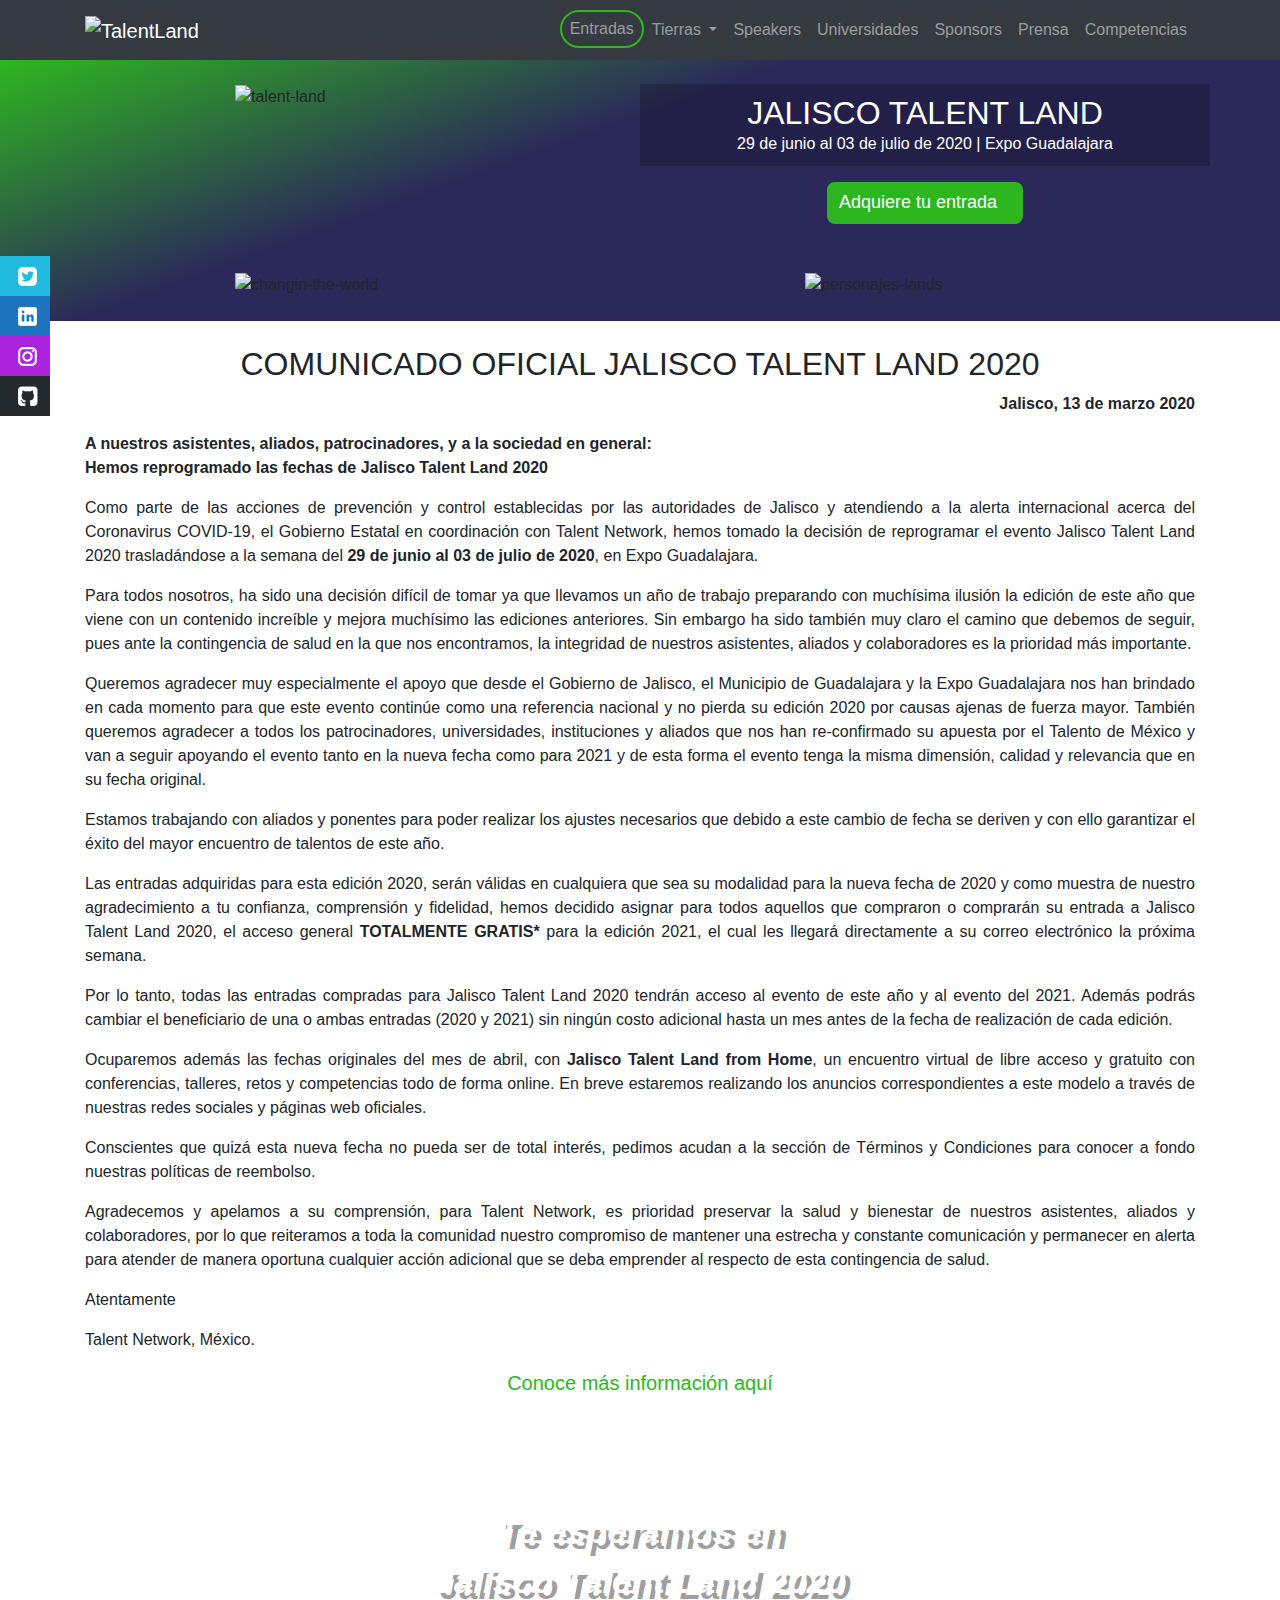
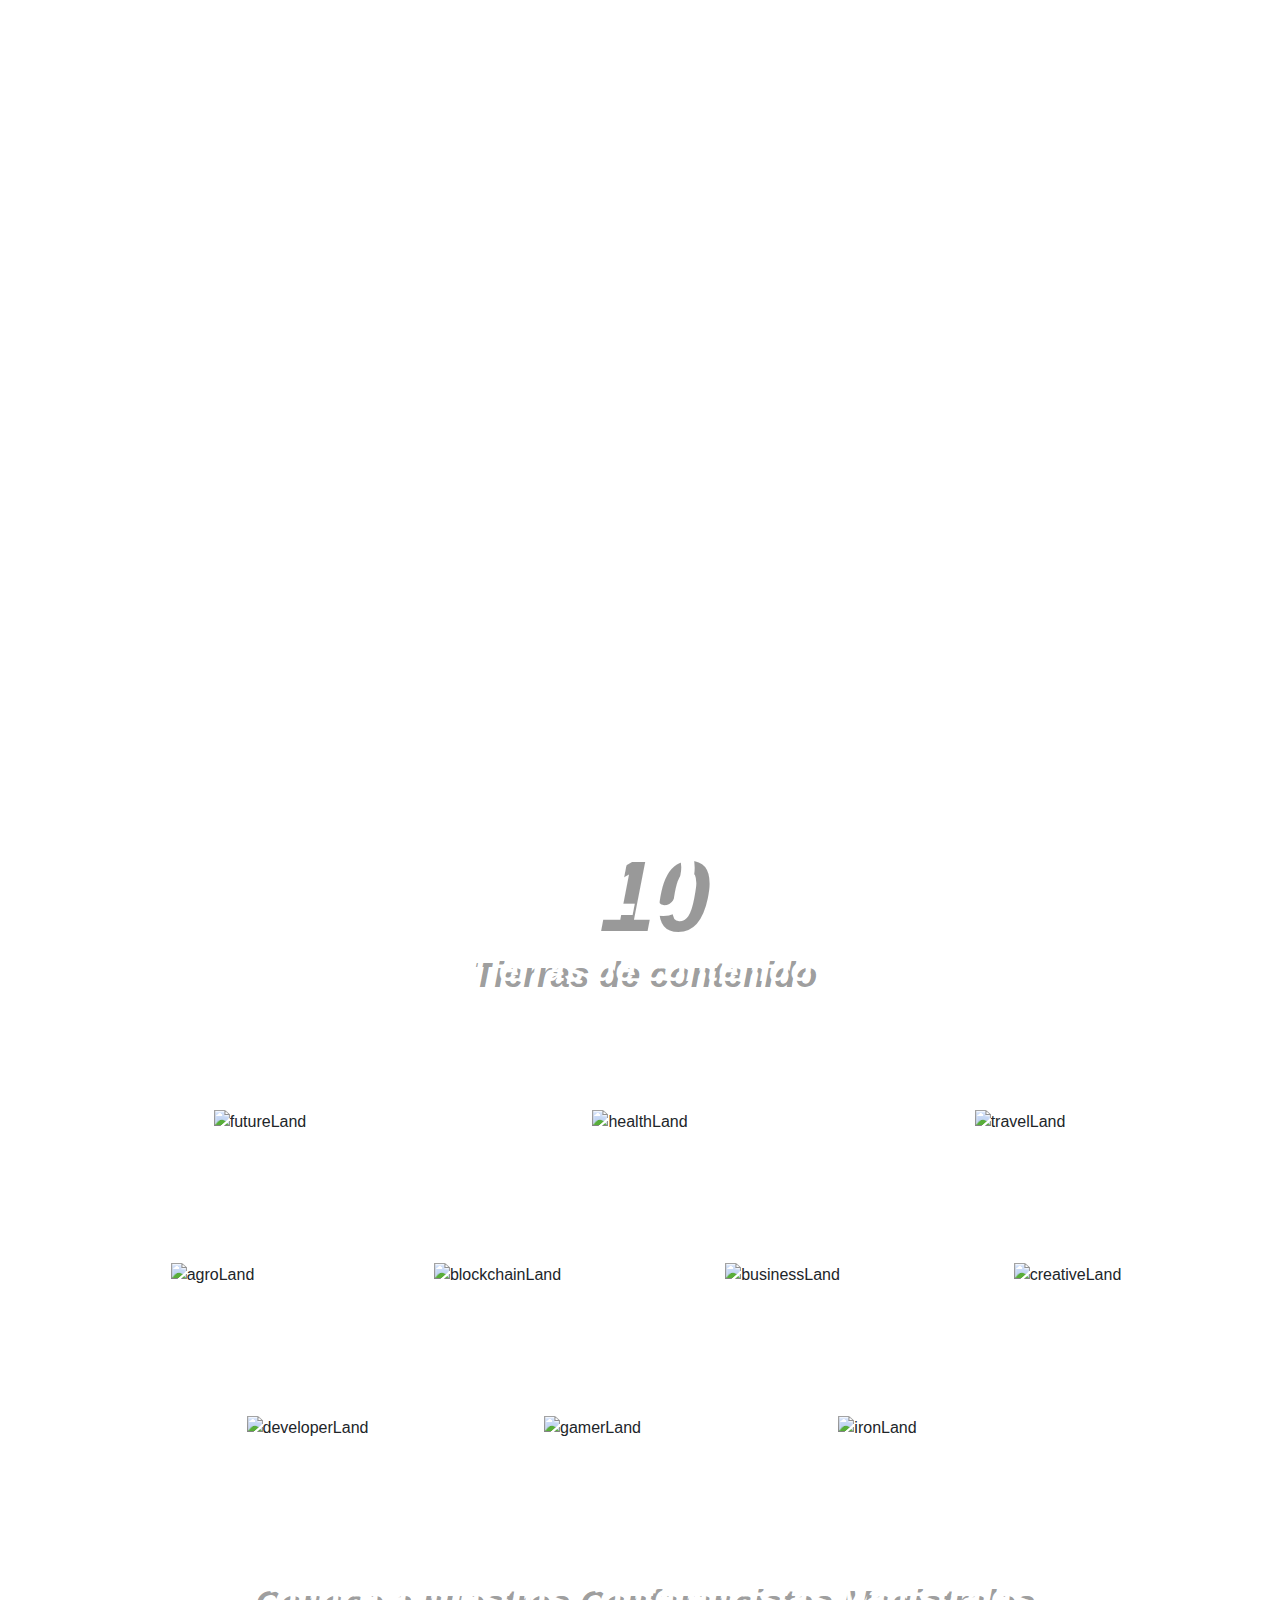
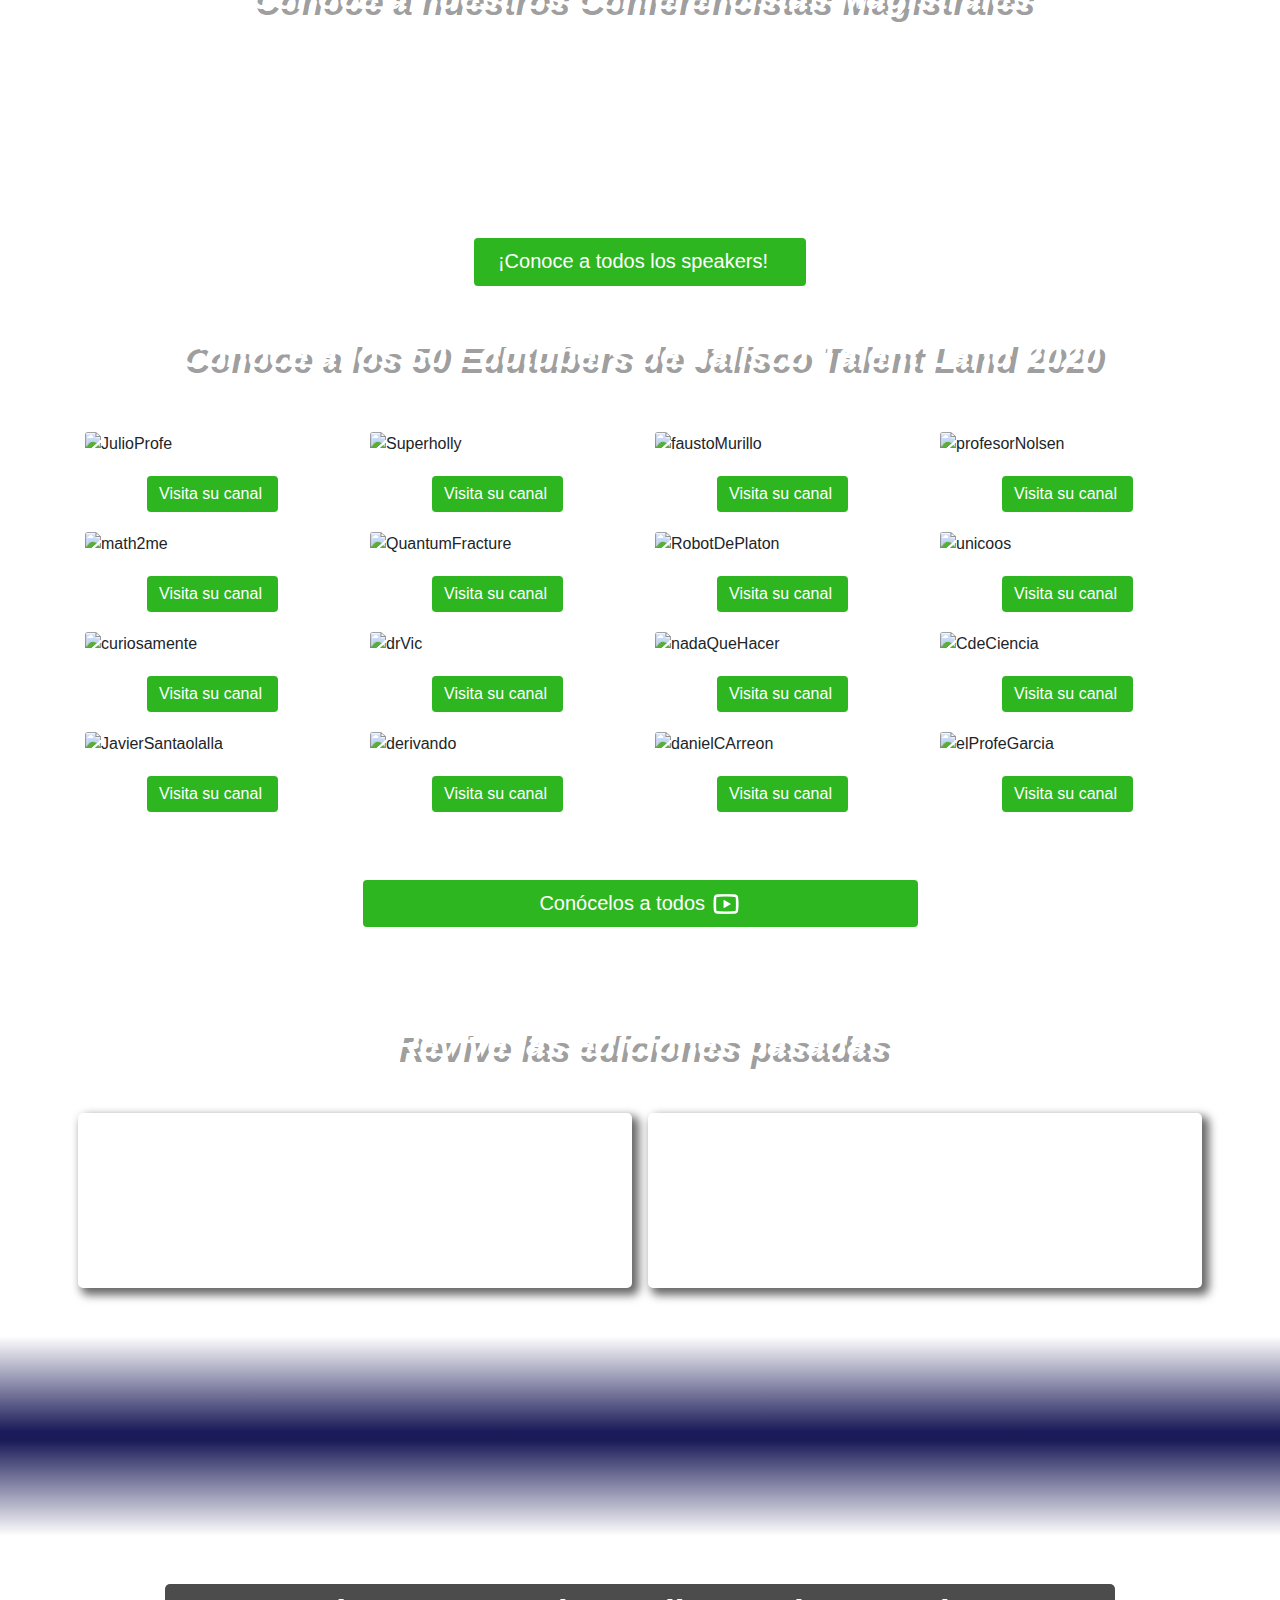
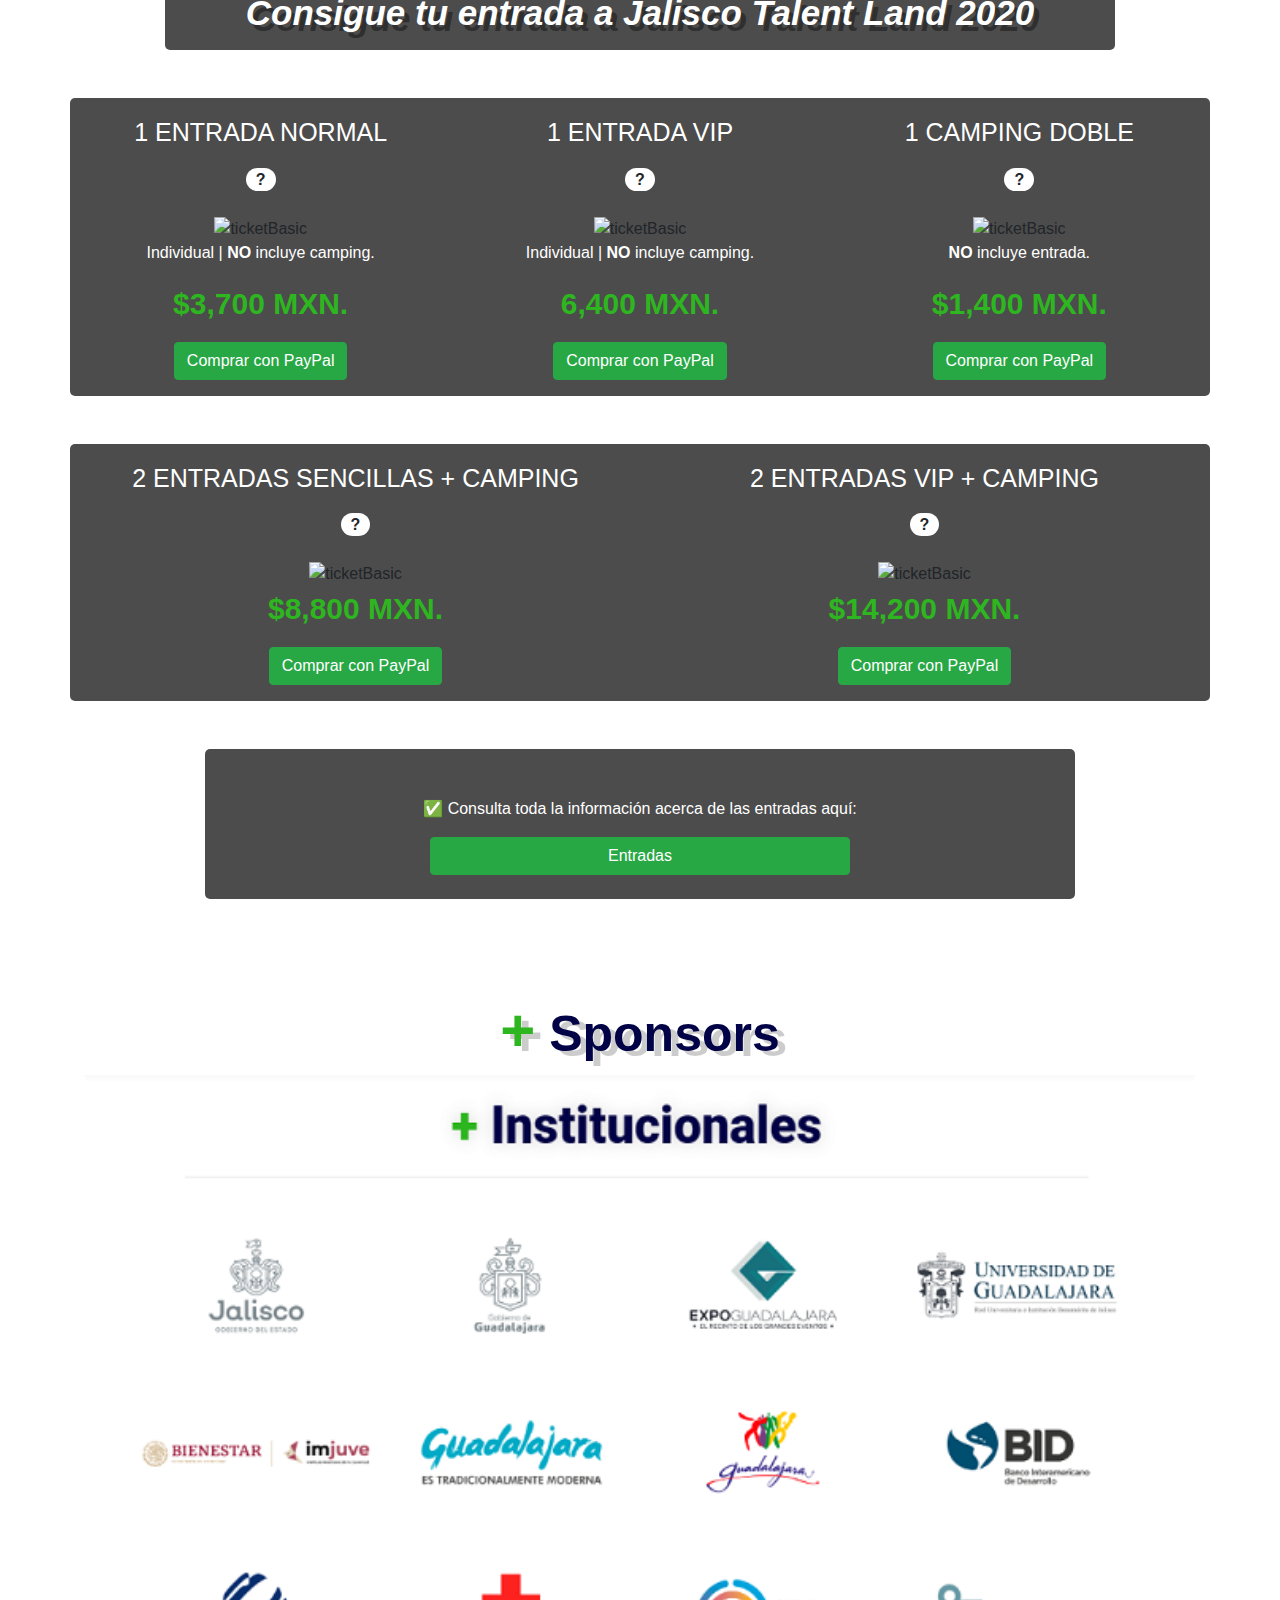
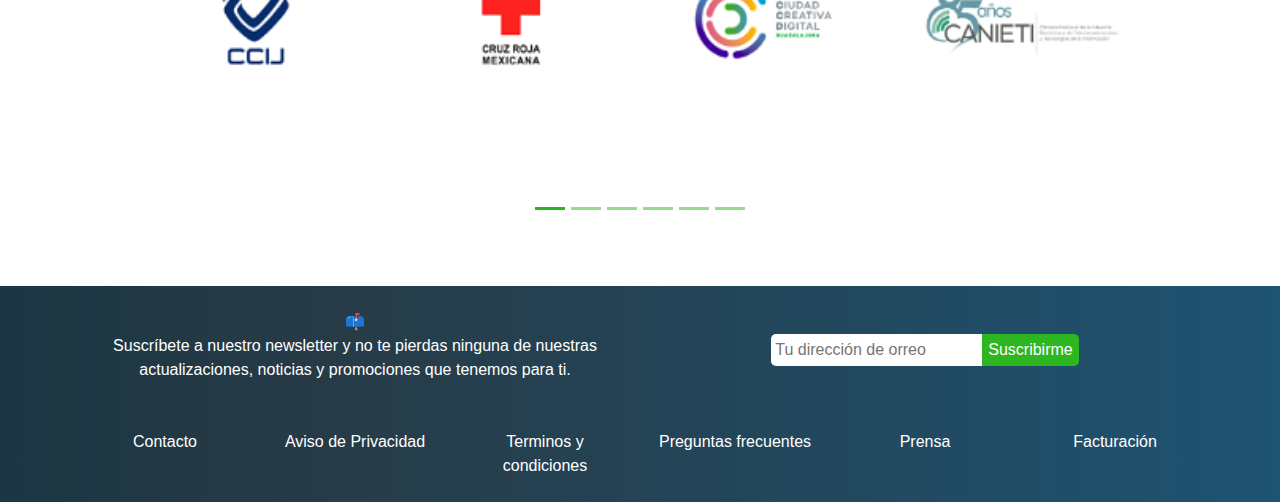
==== commit d012d43f: "Scrollspy para navbar y modal con formulario para comprar Ticket" ====
--- a/index.html
+++ b/index.html
@@ -11,7 +11,7 @@
         <link rel="icon" type="icon" href="https://www.talent-land.mx/wp-content/uploads/2019/01/favicon.png">
         <title>Talent Land</title>
     </head>
-    <body>
+    <body data-spy="scroll" data-target="#navbar" data-offset="80">
         <!-- Header -->
         <nav class="navbar navbar-expand-lg navbar-dark bg-dark sticky-top" id="header">
             <div class="container">
@@ -22,13 +22,10 @@
                   <span class="navbar-toggler-icon"></span>
                 </button>
               
-                <div class="collapse navbar-collapse" id="navbarSupportedContent">
+                <div class="collapse navbar-collapse" id="navbar">
                     <ul class="navbar-nav ml-auto">
-                        <li class="nav-item active">
+                        <li class="nav-item">
                           <a class="nav-link txtEntradas" href="#comprarTickets">Entradas</a>
-                        </li>
-                        <li class="nav-item">
-                          <a class="nav-link" href="#speakers">Speakers</a>
                         </li>
                         <li class="nav-item dropdown">
                             <a class="nav-link dropdown-toggle menuTierras" href="#tierrasContenido">
@@ -46,6 +43,9 @@
                               <a class="dropdown-item" href="#">Gamer Land</a>
                               <a class="dropdown-item" href="#">Iron Land</a>
                             </div>
+                        </li>
+                        <li class="nav-item">
+                          <a class="nav-link" href="#speakers">Speakers</a>
                         </li>
                         <li class="nav-item">
                             <a class="nav-link" href="#">Universidades</a>
@@ -71,7 +71,7 @@
                 <div class="row py-4">
                     <div class="col 12 col-sm-12 col-md-12 col-lg-6">
                         <div class="col w-50 mx-auto">
-                            <img class="w-100 imgTransform" src="https://www.talent-land.mx/wp-content/uploads/2019/12/cl2019-jalisco-talent-land-2020-logo-03-350x148.png" alt="talent-land">
+                            <img class="w-100" src="https://www.talent-land.mx/wp-content/uploads/2019/12/cl2019-jalisco-talent-land-2020-logo-03-350x148.png" alt="talent-land">
                         </div>
                     </div>
                     <div class="col-sm-12 col-md-12 col-lg-6">
@@ -567,20 +567,21 @@
                             <h2 class="secondTitle">Consigue tu entrada a Jalisco Talent Land 2020</h2>
                         </div>
                     </div>
+                    
                     <div class="row  pt-5">
-                        <div class="col container__getTicket p-4">
+                        <div class="col container__getTicket p-3">
                             <div class="row">
 
-                                <div class="col-12 col-md-4">
+                                <div class="col-12 col-md-4 pb-5 pb-md-0">
                                     <div class="row">
                                         <div class="col text-center">
                                             <p class="titleCostos">1 ENTRADA NORMAL</p>
                                         </div>
                                     </div>
-                                    <div class="row">
-                                        <div class="col text-center">
-                                            <p>
-                                                <abbr class="tooltip_underline" data-toggle="tooltip" data-html="true" data-placement="bottom" title="
+                                    <div class="row pb-4">
+                                        <div class="col text-center">
+                                            <abbr class="tooltip_underline" data-toggle="tooltip" data-html="true" data-placement="bottom" title="
+                                                <small>
                                                     <ul>
                                                         <li>✔️Entrada al recinto Expo Guadalajara 5 días 24 horas.</li>
                                                         <li>✔️Podrás salir y entrar las veces que desees.</li>
@@ -588,14 +589,14 @@
                                                         <li>✔️Poder participar en TODOS los talleres, concursos, conferencias y actividades las 24 horas del día.</li>
                                                         <li>✔️Visita a los stands de toda la zona de exposición.</li>
                                                         <li>❌NO incluye camping.</li>
-                                                    </ul>">
-                                                    <span class="infoCostos">
-                                                        <strong>
-                                                            ?
-                                                        </strong>
-                                                    </span>
-                                                </abbr>
-                                            </p>
+                                                    </ul>
+                                                </small>">
+                                                <span class="infoCostos">
+                                                    <strong>
+                                                        ?
+                                                    </strong>
+                                                </span>
+                                            </abbr>
                                         </div>
                                     </div>
                                     <div class="row">
@@ -615,21 +616,21 @@
                                     </div>
                                     <div class="row">
                                         <div class="col text-center">
-                                            <a href="./src/notFound/notFound.html" class="btn btn-success">Comprar con PayPal</a>
+                                            <a href="#" data-target="#modalCompra" data-toggle="modal" class="btn btn-success">Comprar con PayPal</a>
                                         </div>
                                     </div>
                                 </div>
 
-                                <div class="col-12 col-md-4">
+                                <div class="col-12 col-md-4 pb-5 pb-md-0">
                                     <div class="row">
                                         <div class="col text-center">
                                             <p class="titleCostos">1 ENTRADA VIP</p>
                                         </div>
                                     </div>
-                                    <div class="row">
-                                        <div class="col text-center">
-                                            <p>
-                                                <abbr class="tooltip_underline" data-toggle="tooltip" data-html="true" data-placement="bottom" title="
+                                    <div class="row pb-4">
+                                        <div class="col text-center">
+                                            <abbr class="tooltip_underline" data-toggle="tooltip" data-html="true" data-placement="bottom" title="
+                                                <small>
                                                     <ul>
                                                         <li>✔️Welcome Pack con mochila oficial, pack de stickers y regalos de sponsors.</li>
                                                         <li>✔️Acceso exclusivo al evento por entrada de Av. De las Rosas.</li>
@@ -638,14 +639,14 @@
                                                         <li>✔️Fila especial con preferencia para firmas y fotos con speakers.</li>
                                                         <li>✔️Inscripción preferente a torneos de GamerLand.</li>
                                                         <li>✔️Inscripción preferente en Talent Match.</li>
-                                                    </ul>">
-                                                    <span class="infoCostos">
-                                                        <strong>
-                                                            ?
-                                                        </strong>
-                                                    </span>
-                                                </abbr>
-                                            </p>
+                                                    </ul>
+                                                </small>">
+                                                <span class="infoCostos">
+                                                    <strong>
+                                                        ?
+                                                    </strong>
+                                                </span>
+                                            </abbr>
                                         </div>
                                     </div>
                                     <div class="row">
@@ -665,33 +666,33 @@
                                     </div>
                                     <div class="row">
                                         <div class="col text-center">
-                                            <a href="./src/notFound/notFound.html" class="btn btn-success">Comprar con PayPal</a>
+                                            <a href="#" data-target="#modalCompra" data-toggle="modal" class="btn btn-success">Comprar con PayPal</a>
                                         </div>
                                     </div>
                                 </div>
 
-                                <div class="col-12 col-md-4">
+                                <div class="col-12 col-md-4 pb-0">
                                     <div class="row">
                                         <div class="col text-center">
                                             <p class="titleCostos">1 CAMPING DOBLE</p>
                                         </div>
                                     </div>
-                                    <div class="row text-center">
-                                        <div class="col">
-                                            <p>
-                                                <abbr class="tooltip_underline" data-toggle="tooltip" data-html="true" data-placement="bottom" title="
+                                    <div class="row pb-4">
+                                        <div class="col text-center">
+                                            <abbr class="tooltip_underline" data-toggle="tooltip" data-html="true" data-placement="bottom" title="
+                                                <small>
                                                     <ul>
                                                         <li>✔️Acceso a regaderas.</li>
                                                         <li>✔️Una casa de campaña individual o compartida para dormir en el recinto (Ambas personas deberán comprar la entrada individual a Talent Land, sólo uno de ustedes debe comprar el camping para compartirlo).</li>
                                                         <li>❗ El espacio será asignado en sitio con estricto orden de llegada.</li>
-                                                    </ul>">
-                                                    <span class="infoCostos">
-                                                        <strong>
-                                                            ?
-                                                        </strong>
-                                                    </span>
-                                                </abbr>
-                                            </p>
+                                                    </ul>
+                                                </small>">
+                                                <span class="infoCostos">
+                                                    <strong>
+                                                        ?
+                                                    </strong>
+                                                </span>
+                                            </abbr>
                                         </div>
                                     </div>
                                     <div class="row">
@@ -711,7 +712,7 @@
                                     </div>
                                     <div class="row">
                                         <div class="col text-center">
-                                            <a href="./src/notFound/notFound.html" class="btn btn-success">Comprar con PayPal</a>
+                                            <a href="#" data-target="#modalCompra" data-toggle="modal" class="btn btn-success">Comprar con PayPal</a>
                                         </div>
                                     </div>
                                 </div>
@@ -722,33 +723,33 @@
 
 
                     <div class="row  pt-5">
-                        <div class="col container__getTicket p-4">
+                        <div class="col container__getTicket p-3">
                             <div class="row">
 
-                                <div class="col-12 col-md-6">
+                                <div class="col-12 col-md-6 pb-5 pb-md-0">
                                     <div class="row">
                                         <div class="col text-center">
                                             <p class="titleCostos">2 ENTRADAS SENCILLAS + CAMPING</p>
                                         </div>
                                     </div>
-                                    <div class="row">
-                                        <div class="col text-center">
-                                            <p>
-                                                <abbr class="tooltip_underline" data-toggle="tooltip" data-html="true" data-placement="bottom" title="
+                                    <div class="row pb-4">
+                                        <div class="col text-center">
+                                            <abbr class="tooltip_underline" data-toggle="tooltip" data-html="true" data-placement="bottom" title="
+                                                <small>
                                                     <ul>
                                                         <li>✔️2 entradas al recinto Expo Guadalajara 5 días 24 horas. Podrás salir y entrar las veces que desees.</li>
                                                         <li>✔️WiFi de 2 bandas (2 ghz y 5 ghz) para 2 dispositivos en todo el sitio.</li>
                                                         <li>✔️Poder participar en TODOS los talleres, concursos, conferencias y actividades las 24 horas del día.</li>
                                                         <li>✔️Visita a los stands de toda la zona de exposición.</li>
                                                         <li>✔️Incluye camping.</li>
-                                                    </ul>">
-                                                    <span class="infoCostos">
-                                                        <strong>
-                                                            ?
-                                                        </strong>
-                                                    </span>
-                                                </abbr>
-                                            </p>
+                                                    </ul>
+                                                </small>">
+                                                <span class="infoCostos">
+                                                    <strong>
+                                                        ?
+                                                    </strong>
+                                                </span>
+                                            </abbr>
                                         </div>
                                     </div>
                                     <div class="row">
@@ -763,21 +764,21 @@
                                     </div>
                                     <div class="row">
                                         <div class="col text-center">
-                                            <a href="./src/notFound/notFound.html" class="btn btn-success">Comprar con PayPal</a>
+                                            <a href="#" data-target="#modalCompra" data-toggle="modal" class="btn btn-success">Comprar con PayPal</a>
                                         </div>
                                     </div>
                                 </div>
 
-                                <div class="col-12 col-md-6">
+                                <div class="col-12 col-md-6 pb-0">
                                     <div class="row">
                                         <div class="col text-center">
                                             <p class="titleCostos">2 ENTRADAS VIP + CAMPING</p>
                                         </div>
                                     </div>
-                                    <div class="row">
-                                        <div class="col text-center">
-                                            <p>
-                                                <abbr class="tooltip_underline" data-toggle="tooltip" data-html="true" data-placement="bottom" title="
+                                    <div class="row pb-4">
+                                        <div class="col text-center">
+                                            <abbr class="tooltip_underline w-100" data-toggle="tooltip" data-html="true" data-placement="bottom" title="
+                                                <small>
                                                     <ul>
                                                         <li>✔️2 entradas VIP.</li>
                                                         <li>✔️Welcome Pack con mochila oficial, pack de stickers y regalos de sponsors.</li>
@@ -789,14 +790,14 @@
                                                         <li>✔️Inscripción preferente en Talent Match.</li>
                                                         <li>✔️Más beneficios por anunciar.</li>
                                                         <li>✔️Incluye camping.</li>
-                                                    </ul>">
-                                                    <span class="infoCostos">
-                                                        <strong>
-                                                            ?
-                                                        </strong>
-                                                    </span>
-                                                </abbr>
-                                            </p>
+                                                    </ul>
+                                                </small>">
+                                                <span class="infoCostos">
+                                                    <strong>
+                                                        ?
+                                                    </strong>
+                                                </span>
+                                            </abbr>
                                         </div>
                                     </div>
                                     <div class="row">
@@ -811,7 +812,7 @@
                                     </div>
                                     <div class="row">
                                         <div class="col text-center">
-                                            <a href="./src/notFound/notFound.html" class="btn btn-success">Comprar con PayPal</a>
+                                            <a href="#" data-target="#modalCompra" data-toggle="modal" class="btn btn-success">Comprar con PayPal</a>
                                         </div>
                                     </div>
                                 </div>
@@ -834,7 +835,7 @@
 
         <!-- Carousel-->
         <section class="container" id="sponsorsContainer">
-            <h3 class="titleSponsors">
+            <h3 class="titleSponsors pt-5">
                 <span class="plus">+</span>
                 Sponsors
             </h3>
@@ -932,6 +933,59 @@
         </footer>
         <!-- /Footer -->
 
+        <!-- Modal -->
+        <div class="modal fade" id="modalCompra" tabindex="-1" role="dialog" aria-labelledby="exampleModalCenterTitle" aria-hidden="true">
+            <div class="modal-dialog modal-dialog-centered" role="document">
+              <div class="modal-content">
+                <div class="modal-header">
+                  <h5 class="modal-title" id="exampleModalCenterTitle">Comprar Tickets</h5>
+                  <button type="button" class="close" data-dismiss="modal" aria-label="Close">
+                    <span aria-hidden="true">&times;</span>
+                  </button>
+                </div>
+                <div class="modal-body">
+                    <div class="row">
+                        <div class="col">
+                            <h6 class="m-0 pb-4">Ingresa tus datos para continuar<small> *Todos los campos son obligatorios *</small></h6>
+                        </div>
+                    </div>
+
+                    <form>
+                        <div class="form-row">
+                            <div class="form-group col-12 col-md-6">
+                                <input type="text" class="form-control" placeholder="Nombre(s)">
+                            </div>
+                            <div class="form-group col-12 col-md-6">
+                                <input type="text" class="form-control" placeholder="Apellidos">
+                            </div>
+                        </div>
+                        <div class="form-row">
+                            <div class="form-group col">
+                                <input type="email" class="form-control" placeholder="Correo Electronico">
+                                <small id="emailHelp" class="form-text text-muted">No compartiremos tus datos con nadie.</small>
+                            </div>
+                        </div>
+                        <div class="form-row text-center mt-4 mb-2">
+                            <div class="form-group form-check w-100 m-auto">
+                                <input type="checkbox" class="form-check-input" id="exampleCheck1">
+                                <label class="form-check-label" for="exampleCheck1">Acepto los terminos y condiciones</label>
+                            </div>
+                        </div>
+                        <div class="alert alert-warning" role="alert">
+                            Si tienes suerte en el sitio oficial puedes conseguir tu entrada para el evento que se realizará en Junio. Esto es solo una tarea personal.
+                        </div>
+                    </form>
+
+                </div>
+                <div class="modal-footer">
+                  <button type="button" class="btn btn-secondary" data-dismiss="modal">Cancelar</button>
+                  <button type="button" class="btn btn-success">Comprar</button>
+                </div>
+              </div>
+            </div>
+          </div>
+        <!-- Modal -->
+
         <!-- Optional JavaScript -->
         <!-- jQuery first, then Popper.js, then Bootstrap JS -->
         <script src="https://code.jquery.com/jquery-3.4.1.slim.min.js" integrity="sha384-J6qa4849blE2+poT4WnyKhv5vZF5SrPo0iEjwBvKU7imGFAV0wwj1yYfoRSJoZ+n" crossorigin="anonymous"></script>
--- a/index.css
+++ b/index.css
@@ -236,12 +236,12 @@
 /*---------- Carousel ------------*/
 .plus {
     color: #2EB620;
-    font-size: 40px;
+    font-size: 60px;
 }
 .titleSponsors {
     color: #020247;
     font-weight: 800;
-    font-size: 40px;
+    font-size: 50px;
     text-align: center;
     text-shadow: 0.15em 0.1em 0em rgba(0,0,0,0.2);
 }
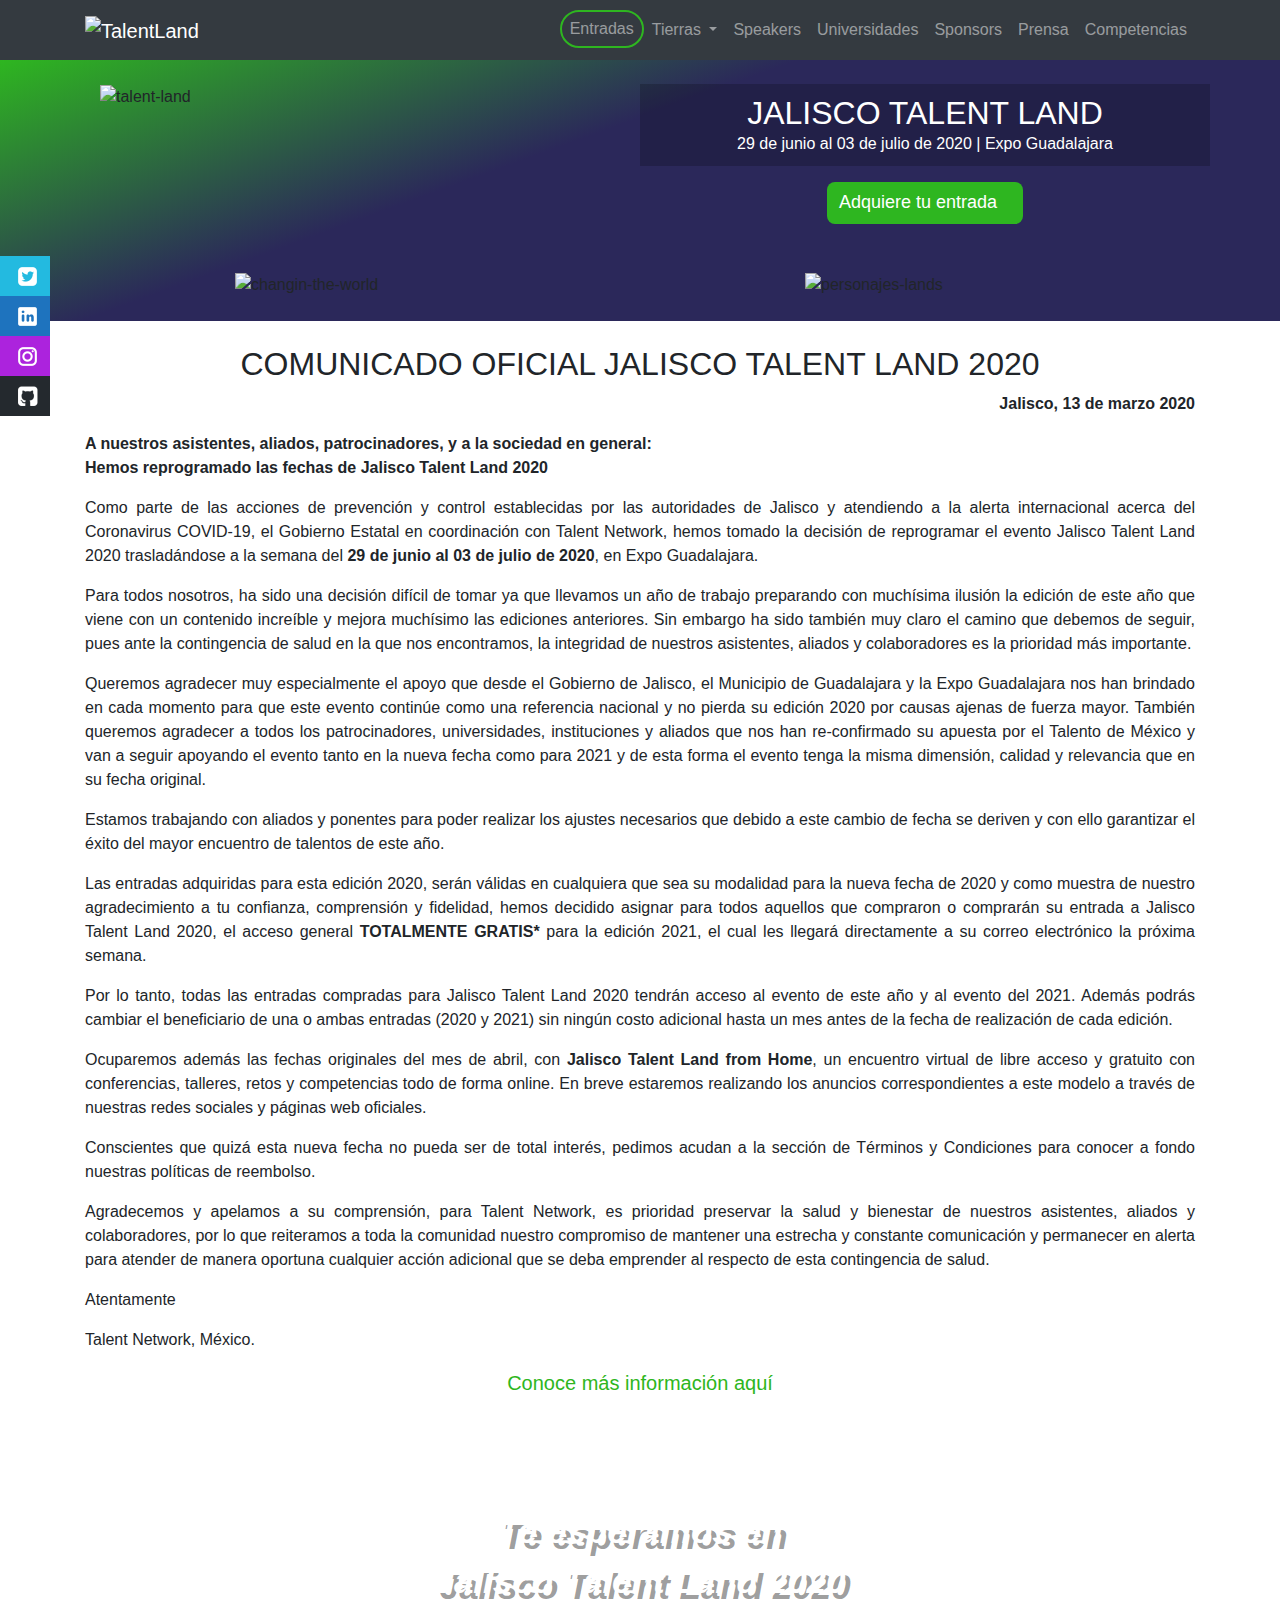
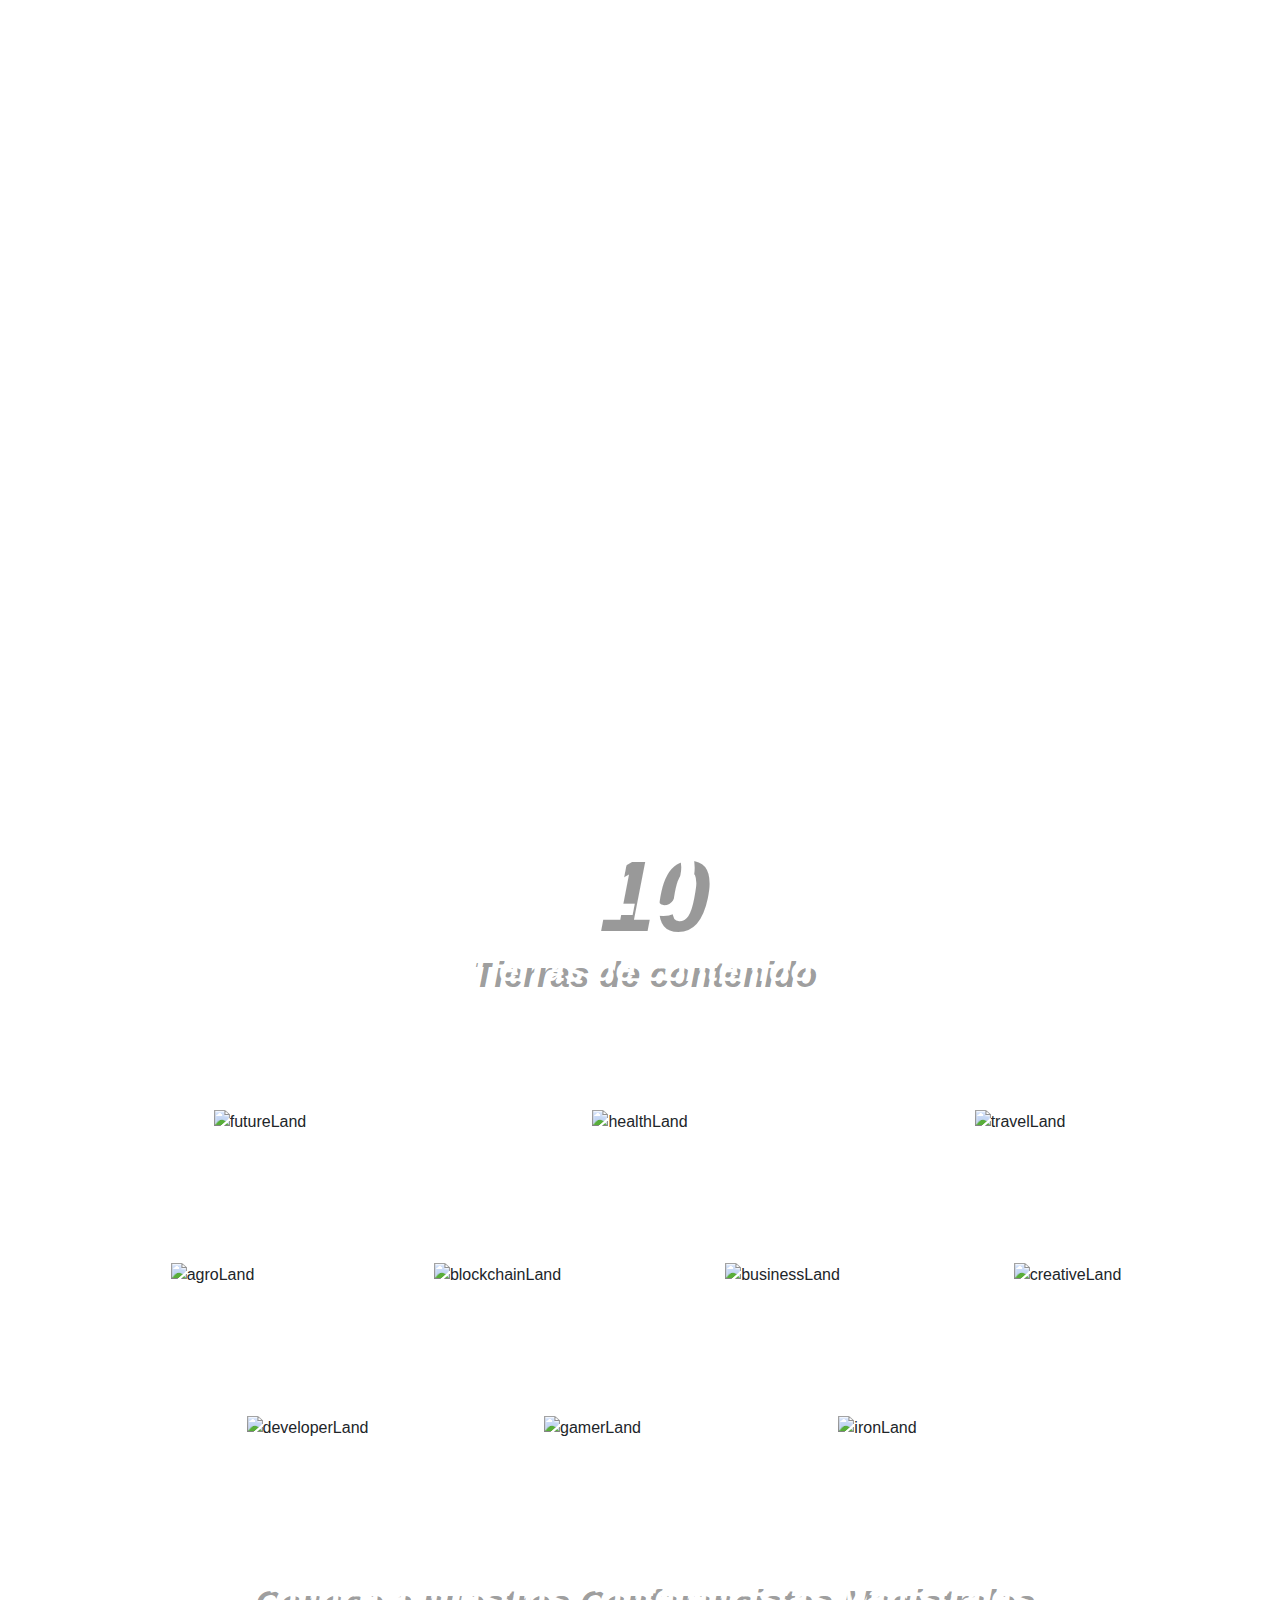
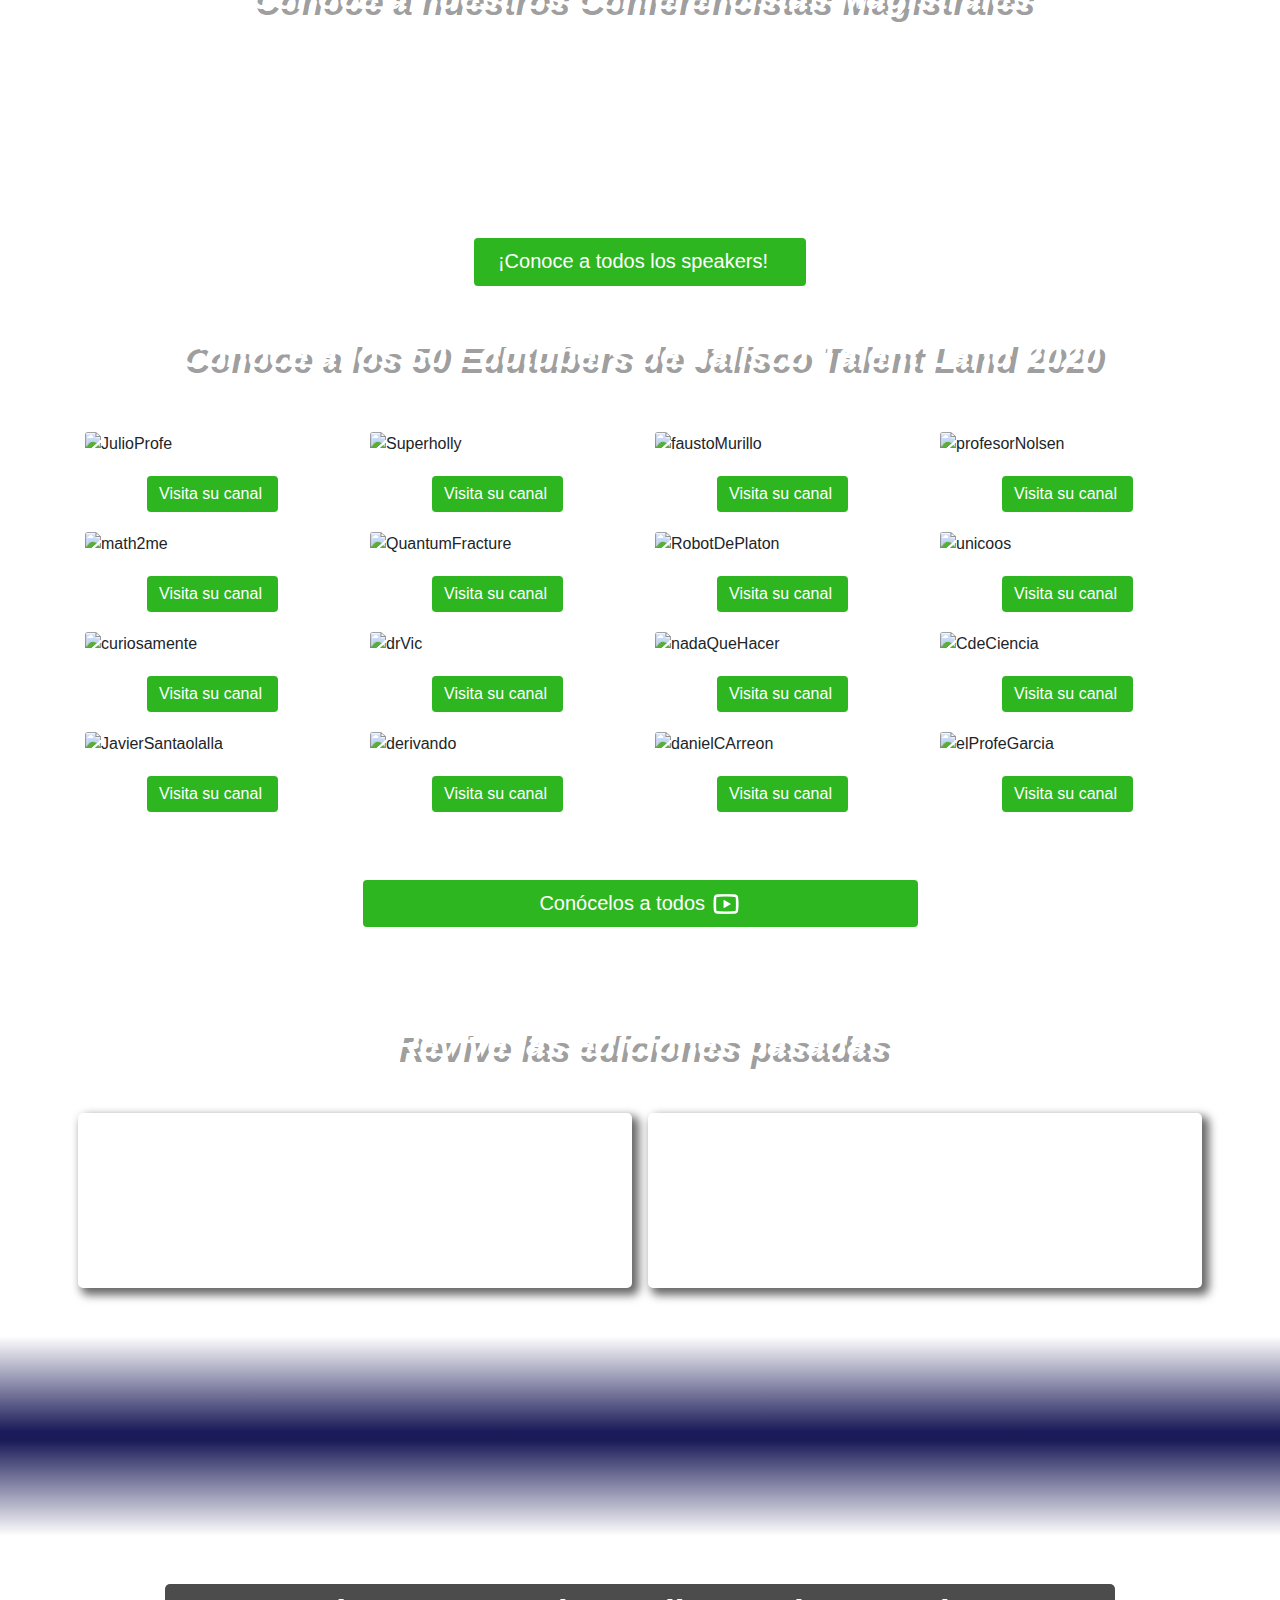
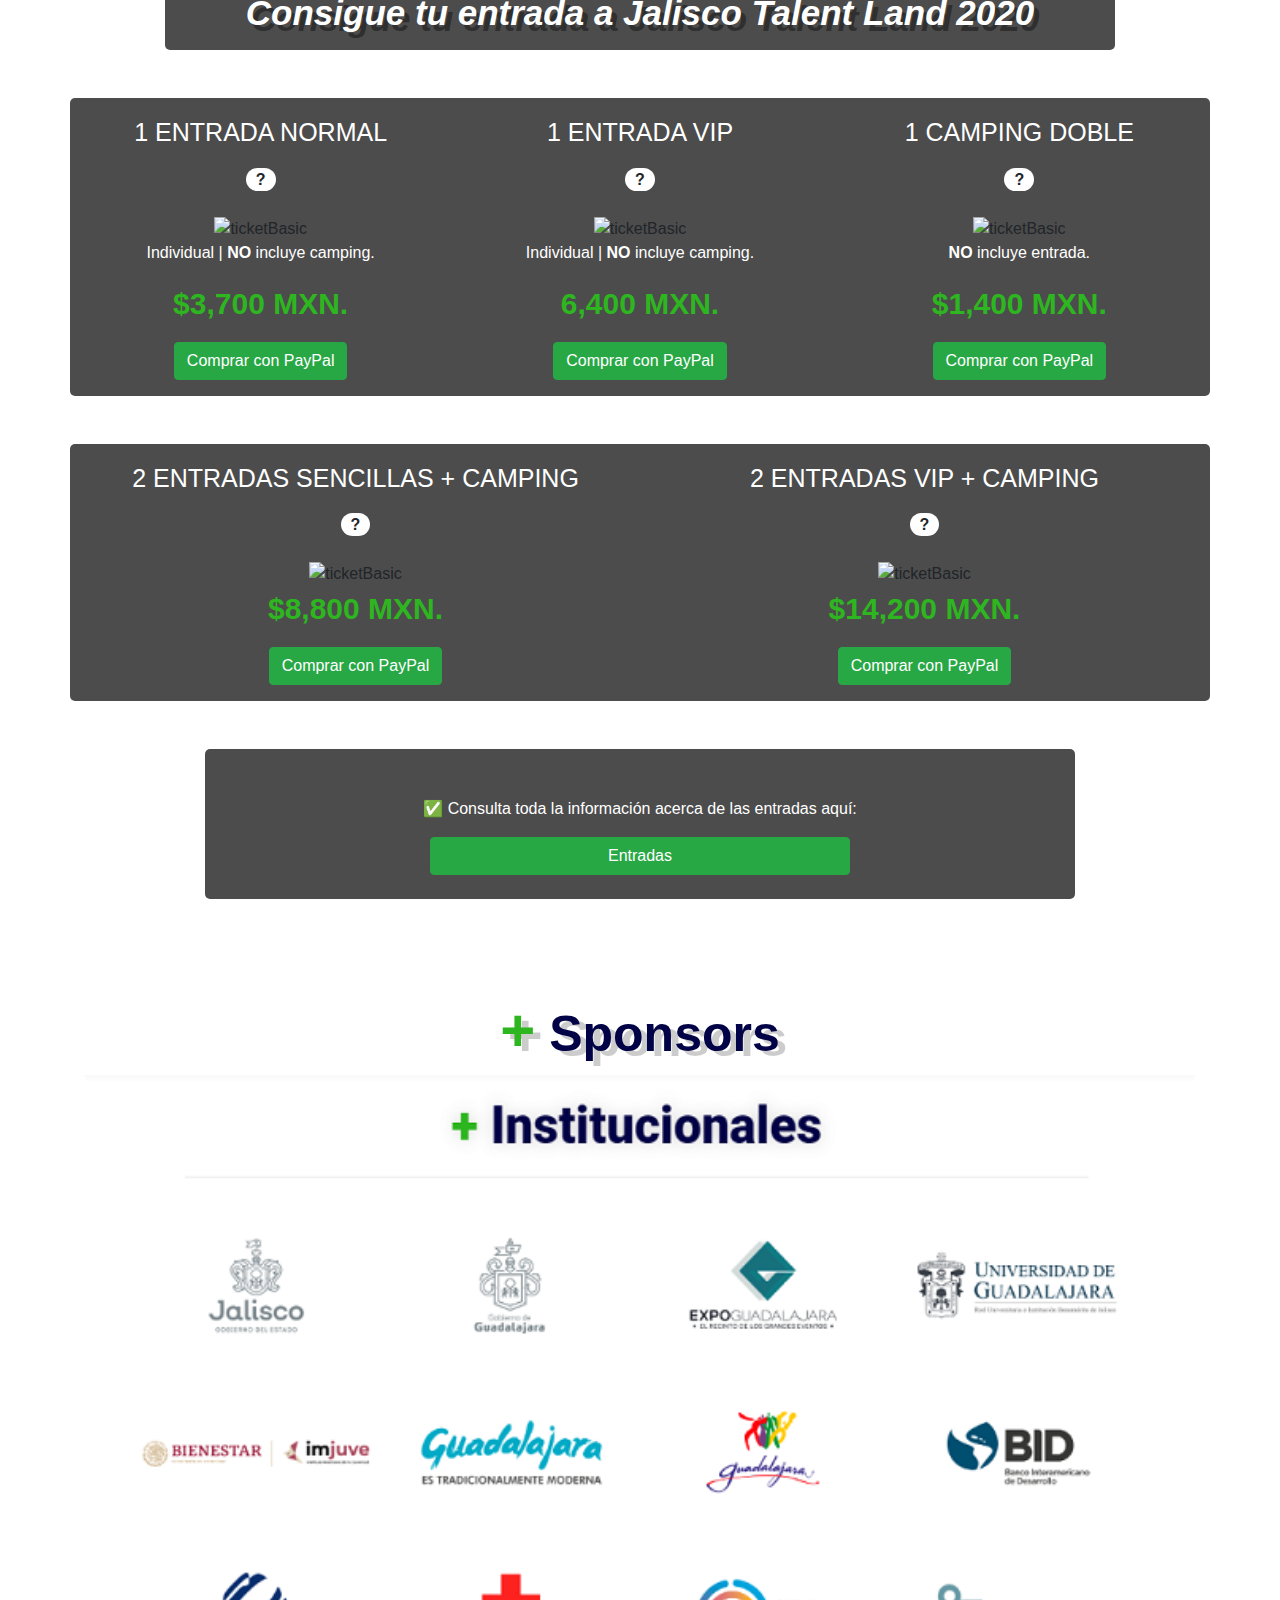
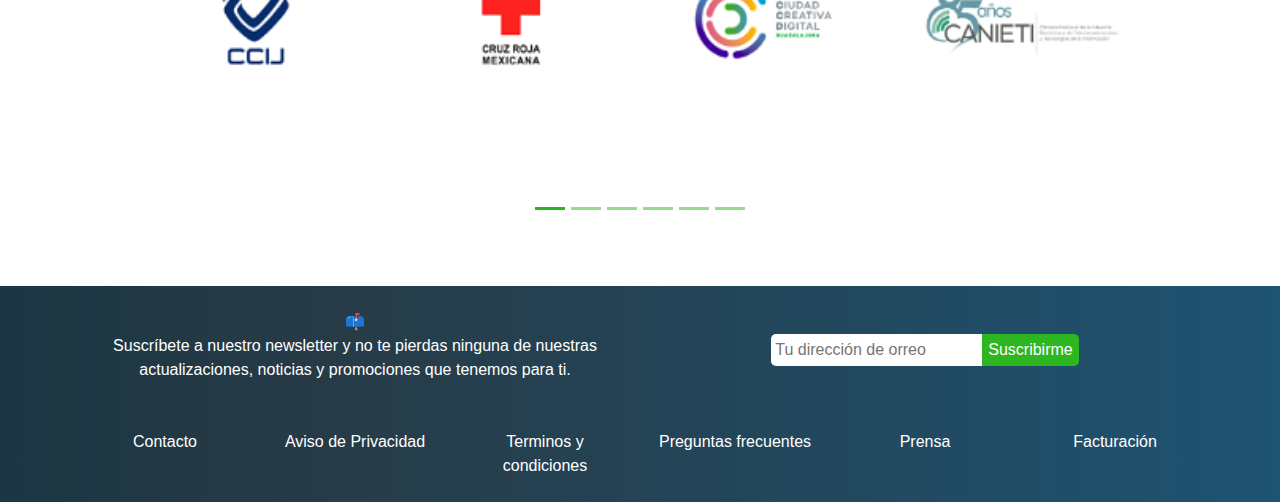
==== commit a9ed0511: "fix header and hero images links" ====
--- a/index.html
+++ b/index.html
@@ -16,7 +16,7 @@
         <nav class="navbar navbar-expand-lg navbar-dark bg-dark sticky-top" id="header">
             <div class="container">
                 <a class="navbar-brand" href="#">
-                    <img src="https://www.talent-land.mx/wp-content/uploads/2019/12/cl2019-jalisco-talent-land-2020-logo-03-350x148.png" alt="TalentLand">
+                    <img src="https://www.talent-land.tv/wp-content/uploads/2022/03/tn-digital-2022-logo-nr-a.png" alt="TalentLand">
                 </a>
                 <button class="navbar-toggler" type="button" data-toggle="collapse" data-target="#navbarSupportedContent" aria-controls="navbarSupportedContent" aria-expanded="false" aria-label="Toggle navigation">
                   <span class="navbar-toggler-icon"></span>
@@ -70,8 +70,8 @@
             <div class="container">
                 <div class="row py-4">
                     <div class="col 12 col-sm-12 col-md-12 col-lg-6">
-                        <div class="col w-50 mx-auto">
-                            <img class="w-100" src="https://www.talent-land.mx/wp-content/uploads/2019/12/cl2019-jalisco-talent-land-2020-logo-03-350x148.png" alt="talent-land">
+                        <div class="col w-300 mx-auto">
+                            <img class="w-250" src="https://www.talent-land.tv/wp-content/uploads/2022/03/tn2020-logo-footer-talent-land.png" alt="talent-land">
                         </div>
                     </div>
                     <div class="col-sm-12 col-md-12 col-lg-6">
@@ -93,12 +93,12 @@
                 <div class="row py-4">
                     <div class="col-6">
                         <div class="col w-50 mx-auto">
-                            <img class="w-100 imgTransform" src="https://www.talent-land.mx/wp-content/uploads/2020/01/tl2020-home-banner-enero-changing-the-world-01.png" alt="changin-the-world">
+                            <img class="w-100 imgTransform" src="https://www.talent-land.mx/wp-content/uploads/2022/08/tl-logo-general-w.png" alt="changin-the-world">
                         </div>
                     </div>
                     <div class="col-6 mx-auto">
                         <div class="col w-50 mx-auto">
-                            <img class="w-100 imgTransform" src="https://www.talent-land.mx/wp-content/uploads/2020/01/tl2020-home-banner-enero-personajes-lands-01.png" alt="personajes-lands">
+                            <img class="w-100 imgTransform" src="https://2019.talent-land.mx/wp-content/uploads/2019/11/jalisco-talent-land-logo02.svg" alt="personajes-lands">
                         </div>
                     </div>
                 </div>
--- a/index.css
+++ b/index.css
@@ -84,7 +84,7 @@
 }
 /*---------------------------- Principal ----------------------------*/
 .main {
-    background-image: url(https://www.talent-land.mx/wp-content/uploads/2019/04/bg-08-2020-3.jpg);
+    background-image: url(https://2019.talent-land.mx/wp-content/uploads/2019/04/bg-08-2020-3.jpg);
     background-attachment: fixed;
     background-size: cover;
 }
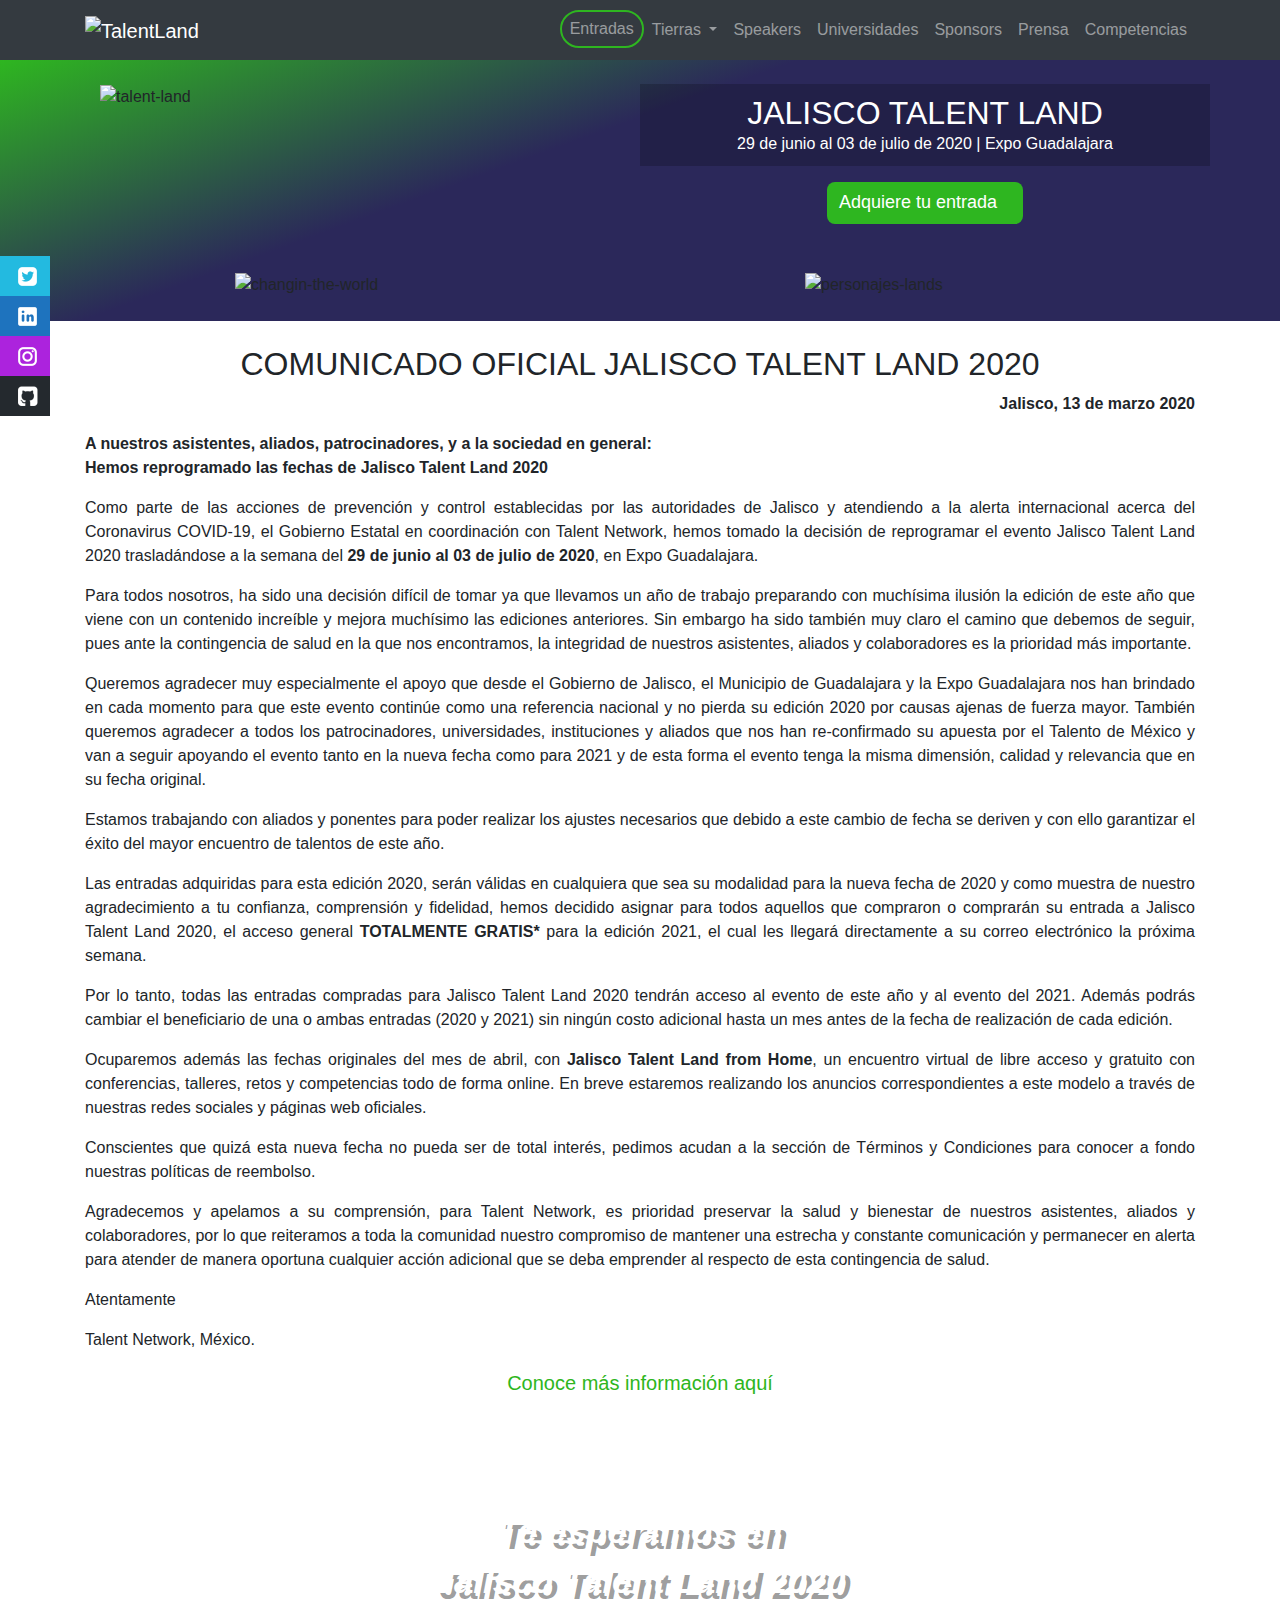
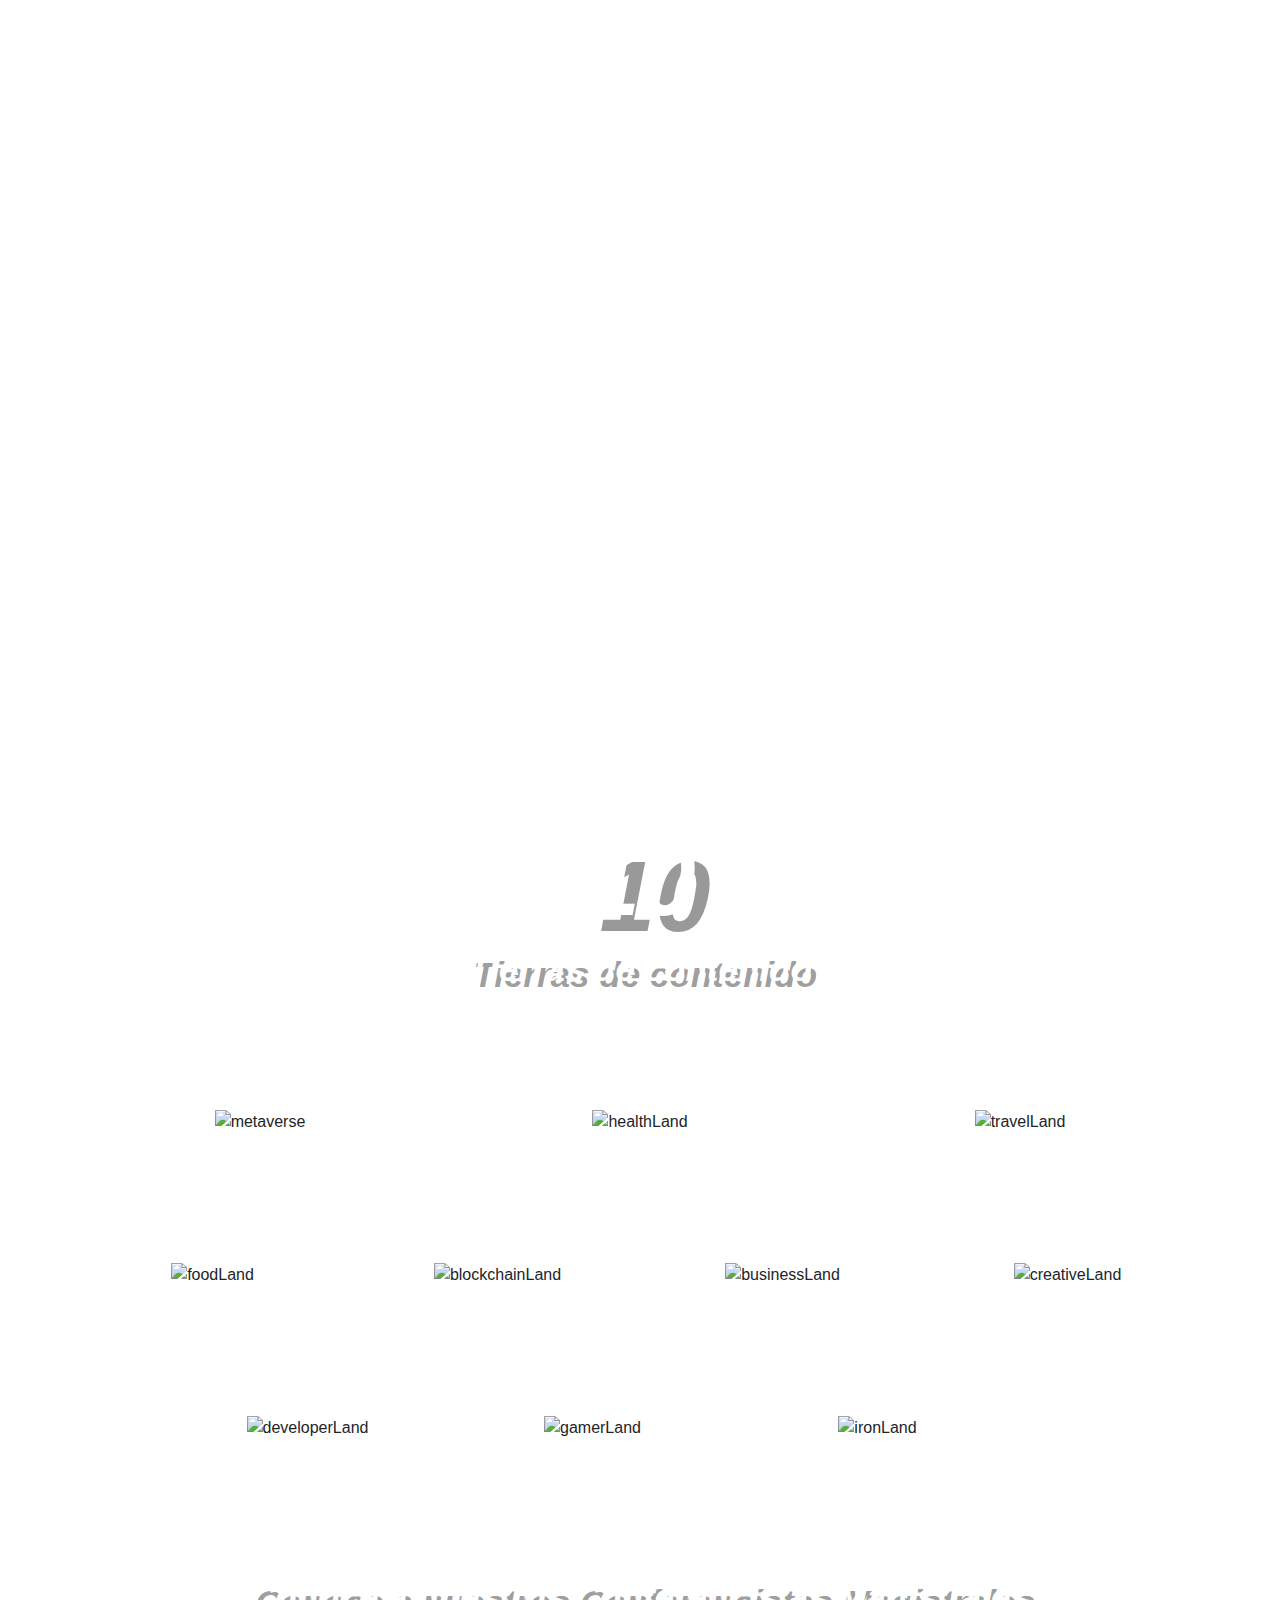
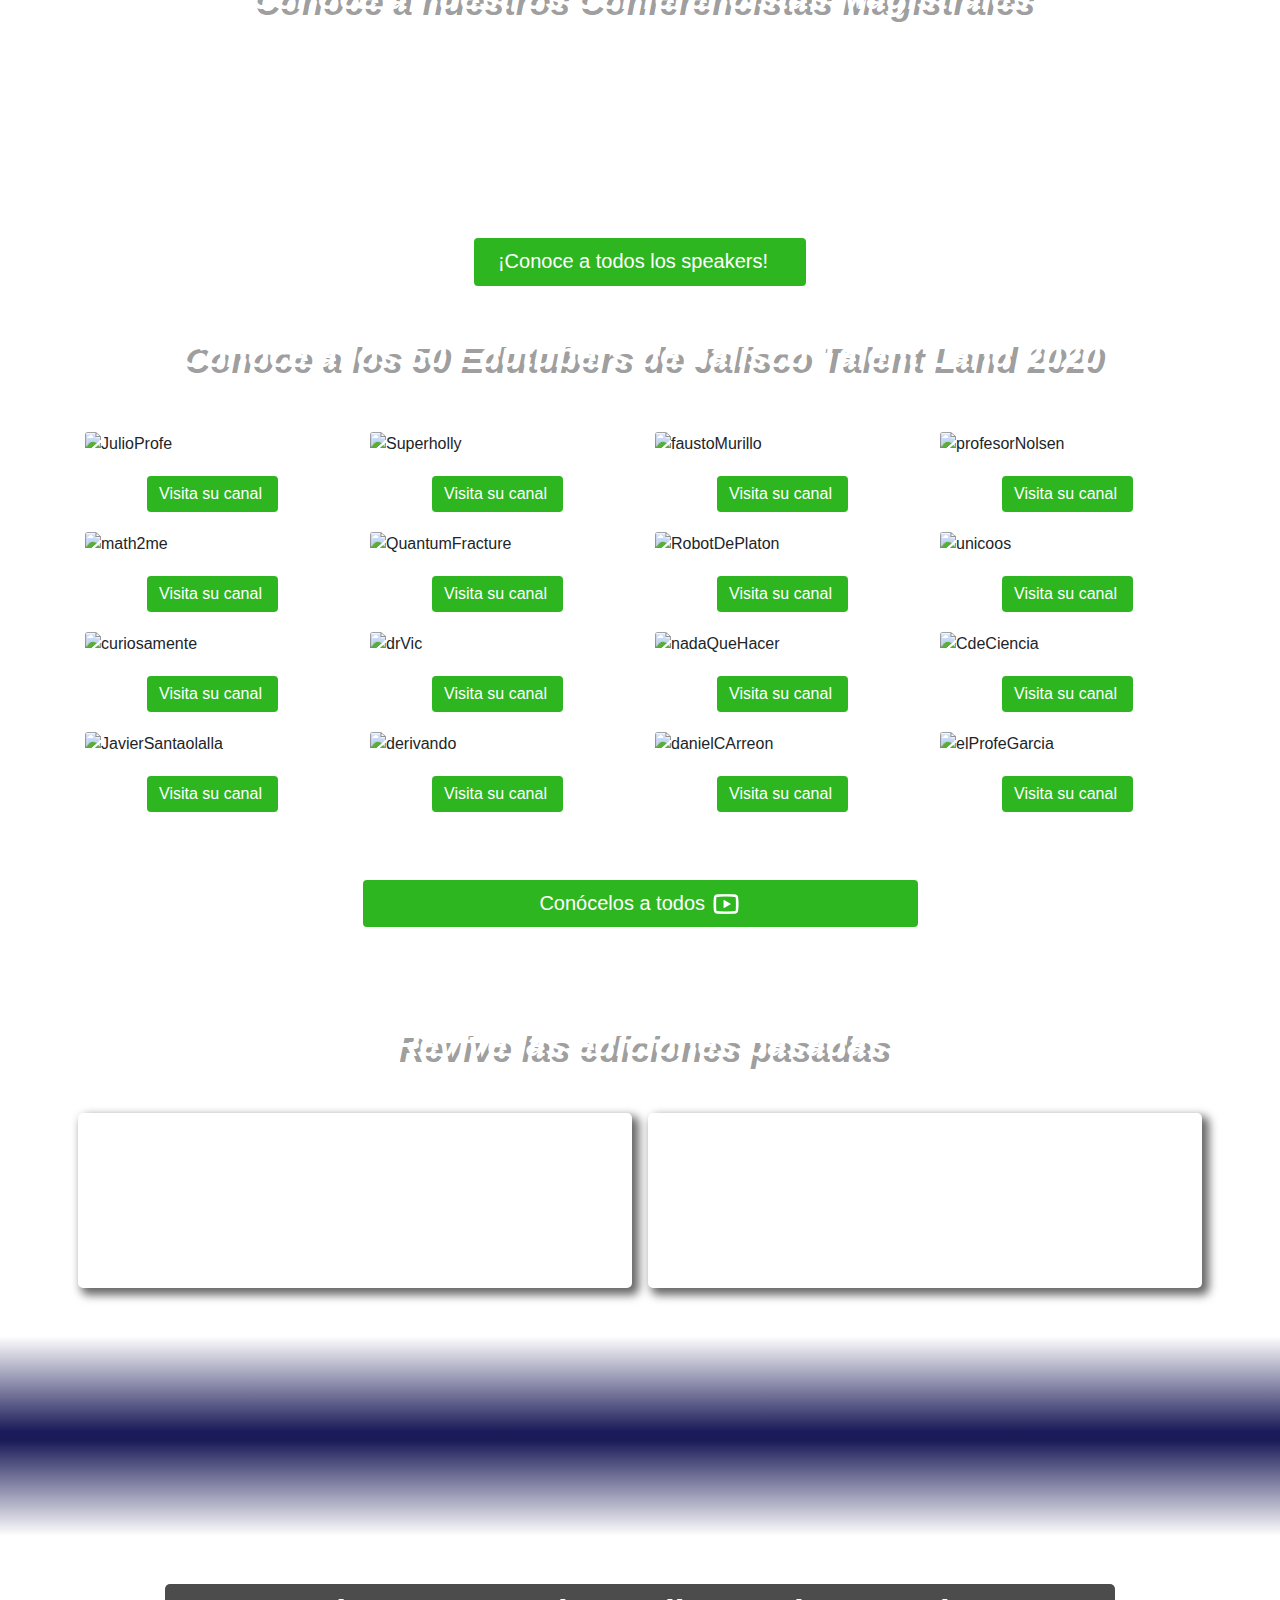
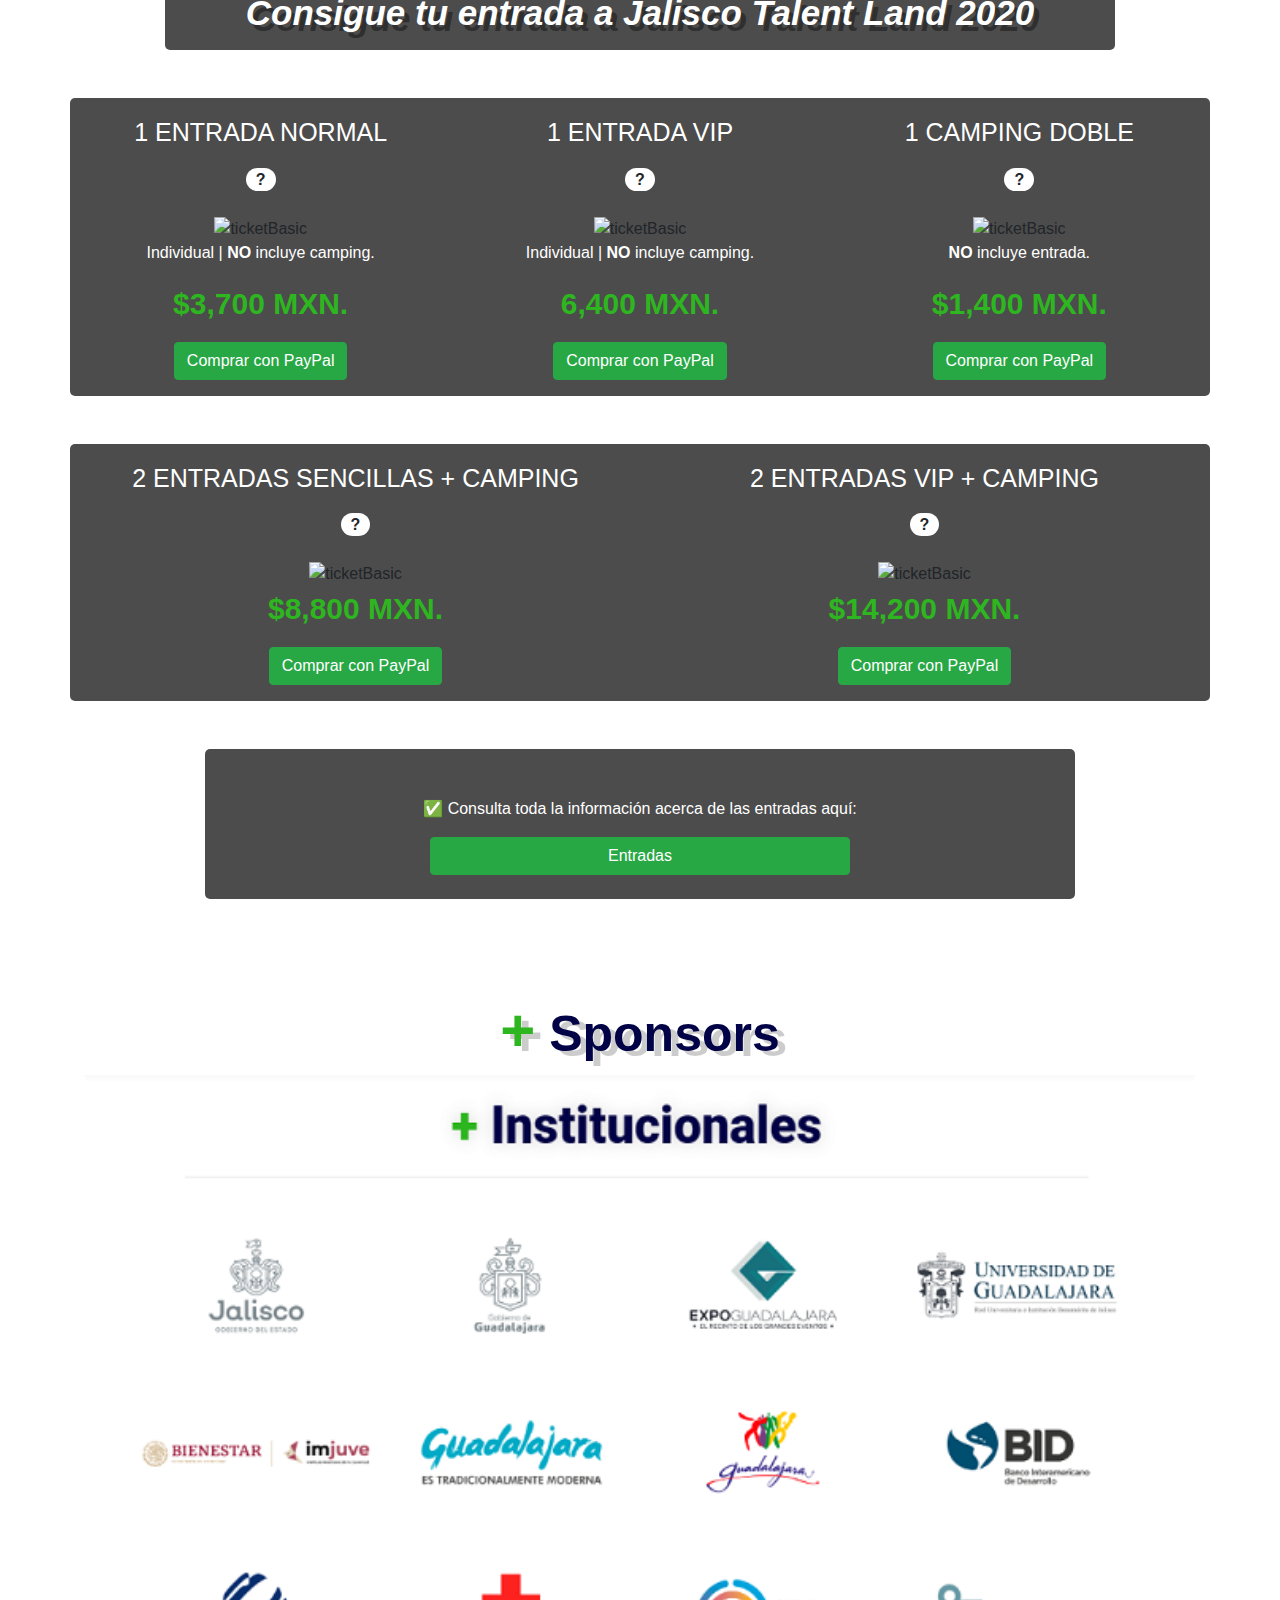
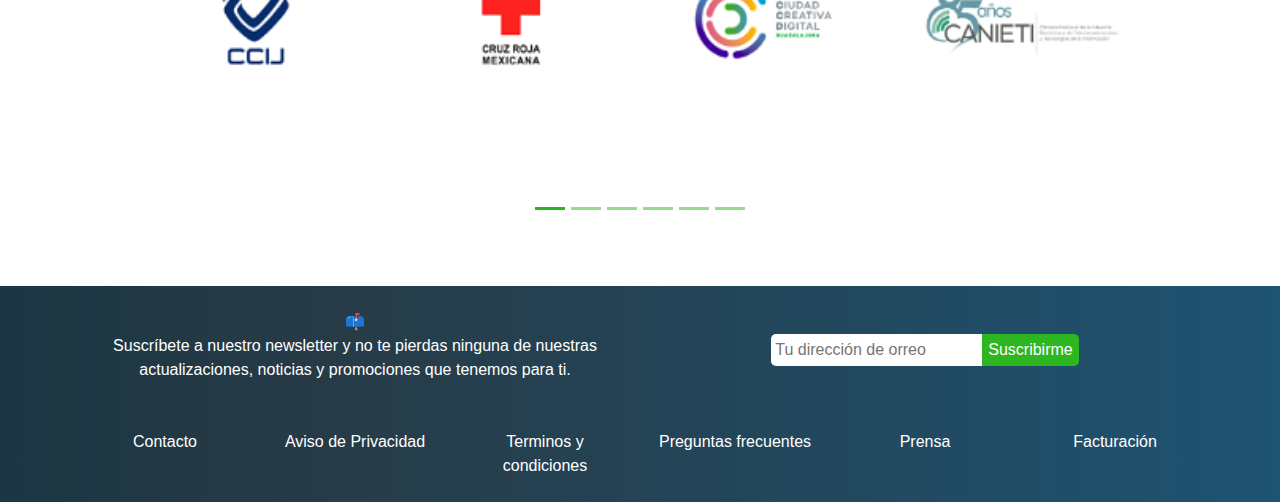
==== commit d279ea8f: "fix lands of content icons and get tickets backround" ====
--- a/index.html
+++ b/index.html
@@ -182,38 +182,50 @@
 
                 <div class="row py-5">
                     <div class="col-12 col-md-12 col-lg-4 text-center my-3">
-                        <img src="https://www.talent-land.mx/wp-content/uploads/2019/10/tl2020-home-land-future-b-210x310-2.png" alt="futureLand">
+                        <img
+                          src="https://www.talent-land.mx/wp-content/uploads/2022/08/tl2023-land-metaverse.png"
+                          class="w-100"
+                          alt="metaverse"
+                        >
                     </div>
                     <div class="col-12 col-md-12 col-lg-4 text-center my-3">
-                        <img src="https://www.talent-land.mx/wp-content/uploads/2019/07/tl2020-home-land-health-b-270x400.png" alt="healthLand">
+                        <img
+                          src="https://www.talent-land.mx/wp-content/uploads/2022/08/tl2023-land-health.png"
+                          class="w-100"
+                          alt="healthLand"
+                        >
                     </div>
                     <div class="col-12 col-md-12 col-lg-4 text-center my-3">
-                        <img src="https://www.talent-land.mx/wp-content/uploads/2020/01/tl2020-home-land-travel-b-270x400-1.png" alt="travelLand">
+                        <img
+                          src="https://www.talent-land.mx/wp-content/uploads/2022/08/tl2023-land-travel.png"
+                          class="w-100"
+                          alt="travelLand"
+                        >
                     </div>
                 </div>
                 <div class="row py-5">
                     <div class="col-6 col-md-4 offset-md-1 col-lg-3 offset-lg-0 text-center my-3">
-                        <img class="w-100" src="https://www.talent-land.mx/wp-content/uploads/2019/07/tl2020-home-land-agro-B-210x310.png" alt="agroLand">
+                        <img class="w-100" src="https://www.talent-land.mx/wp-content/uploads/2022/08/tl2023-land-food.png" alt="foodLand">
                     </div>
                     <div class="col-6 col-md-4 offset-md-1 col-lg-3 offset-lg-0 text-center my-3">
-                        <img class="w-100" src="https://www.talent-land.mx/wp-content/uploads/2019/07/tl2020-home-land-blockchain-b-210x310.png" alt="blockchainLand">
+                        <img class="w-100" src="https://www.talent-land.mx/wp-content/uploads/2022/08/tl2023-land-blockchain.png" alt="blockchainLand">
                     </div>
                     <div class="col-6 col-md-4 offset-md-1 col-lg-3 offset-lg-0 text-center my-3">
-                        <img class="w-100" src="https://www.talent-land.mx/wp-content/uploads/2019/07/tl2020-home-land-business-b-210x310.png" alt="businessLand">
+                        <img class="w-100" src="https://www.talent-land.mx/wp-content/uploads/2022/08/tl2023-land-business.png" alt="businessLand">
                     </div>
                     <div class="col-6 col-md-4 offset-md-1 col-lg-3 offset-lg-0 text-center my-3">
-                        <img class="w-100" src="https://www.talent-land.mx/wp-content/uploads/2019/07/tl2020-home-land-creative-b-210x310.png" alt="creativeLand">
+                        <img class="w-100" src="https://www.talent-land.mx/wp-content/uploads/2022/08/tl2023-land-creative.png" alt="creativeLand">
                     </div>
                 </div>
                 <div class="row py-5">
                     <div class="col-6 col-md-4 col-lg-3 offset-lg-1 text-center my-3">
-                        <img class="w-100" src="https://www.talent-land.mx/wp-content/uploads/2019/07/tl2020-home-land-developer-b-210x310.png" alt="developerLand">
+                        <img class="w-100" src="https://www.talent-land.mx/wp-content/uploads/2022/08/tl2023-land-developer.png" alt="developerLand">
                     </div>
                     <div class="col-6 col-md-4 col-lg-3 text-center my-3">
-                        <img class="w-100" src="https://www.talent-land.mx/wp-content/uploads/2019/07/tl2020-home-land-gamer-b-210x310.png" alt="gamerLand">
+                        <img class="w-100" src="https://www.talent-land.mx/wp-content/uploads/2022/08/tl2023-land-gamer.png" alt="gamerLand">
                     </div>
                     <div class="col-6 col-md-4 col-lg-3 text-center my-3">
-                        <img class="w-100" src="https://www.talent-land.mx/wp-content/uploads/2019/11/tl2020-home-land-iron-b-210x310-02.png" alt="ironLand">
+                        <img class="w-100" src="https://www.talent-land.mx/wp-content/uploads/2022/08/tl2023-land-iron.png" alt="ironLand">
                     </div>
                 </div>
             </section>
--- a/index.css
+++ b/index.css
@@ -193,7 +193,7 @@
     top: 0;
 }
 #comprarTickets {
-    background-image: url(https://www.talent-land.mx/wp-content/uploads/2019/05/bg-09-certificado.png);
+    background-image: url(https://www.talent-land.mx/wp-content/uploads/2022/08/tl2023-bg-shapes-full-02.png),radial-gradient(circle at top,#00cfa9 0%,#060738 99%)!important;
     background-size: cover;
     background-repeat: no-repeat;
     background-attachment: fixed;
